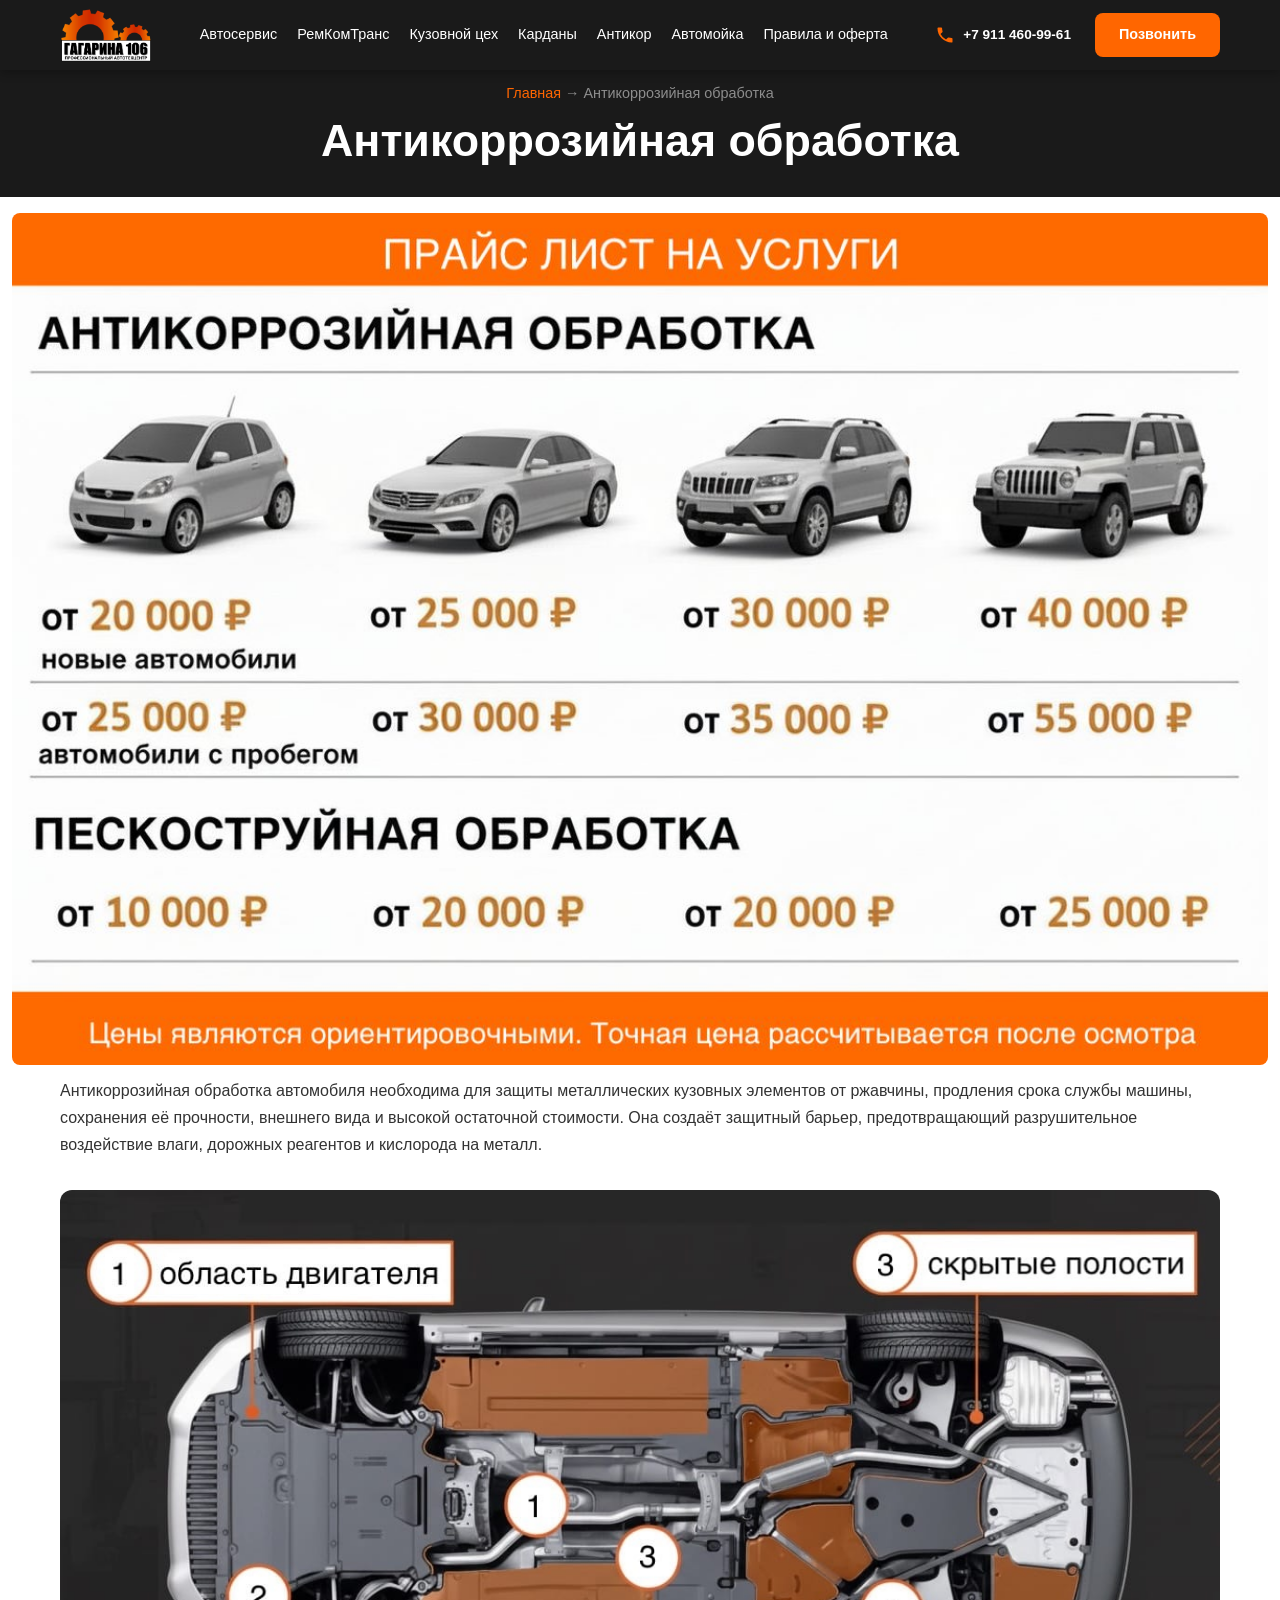
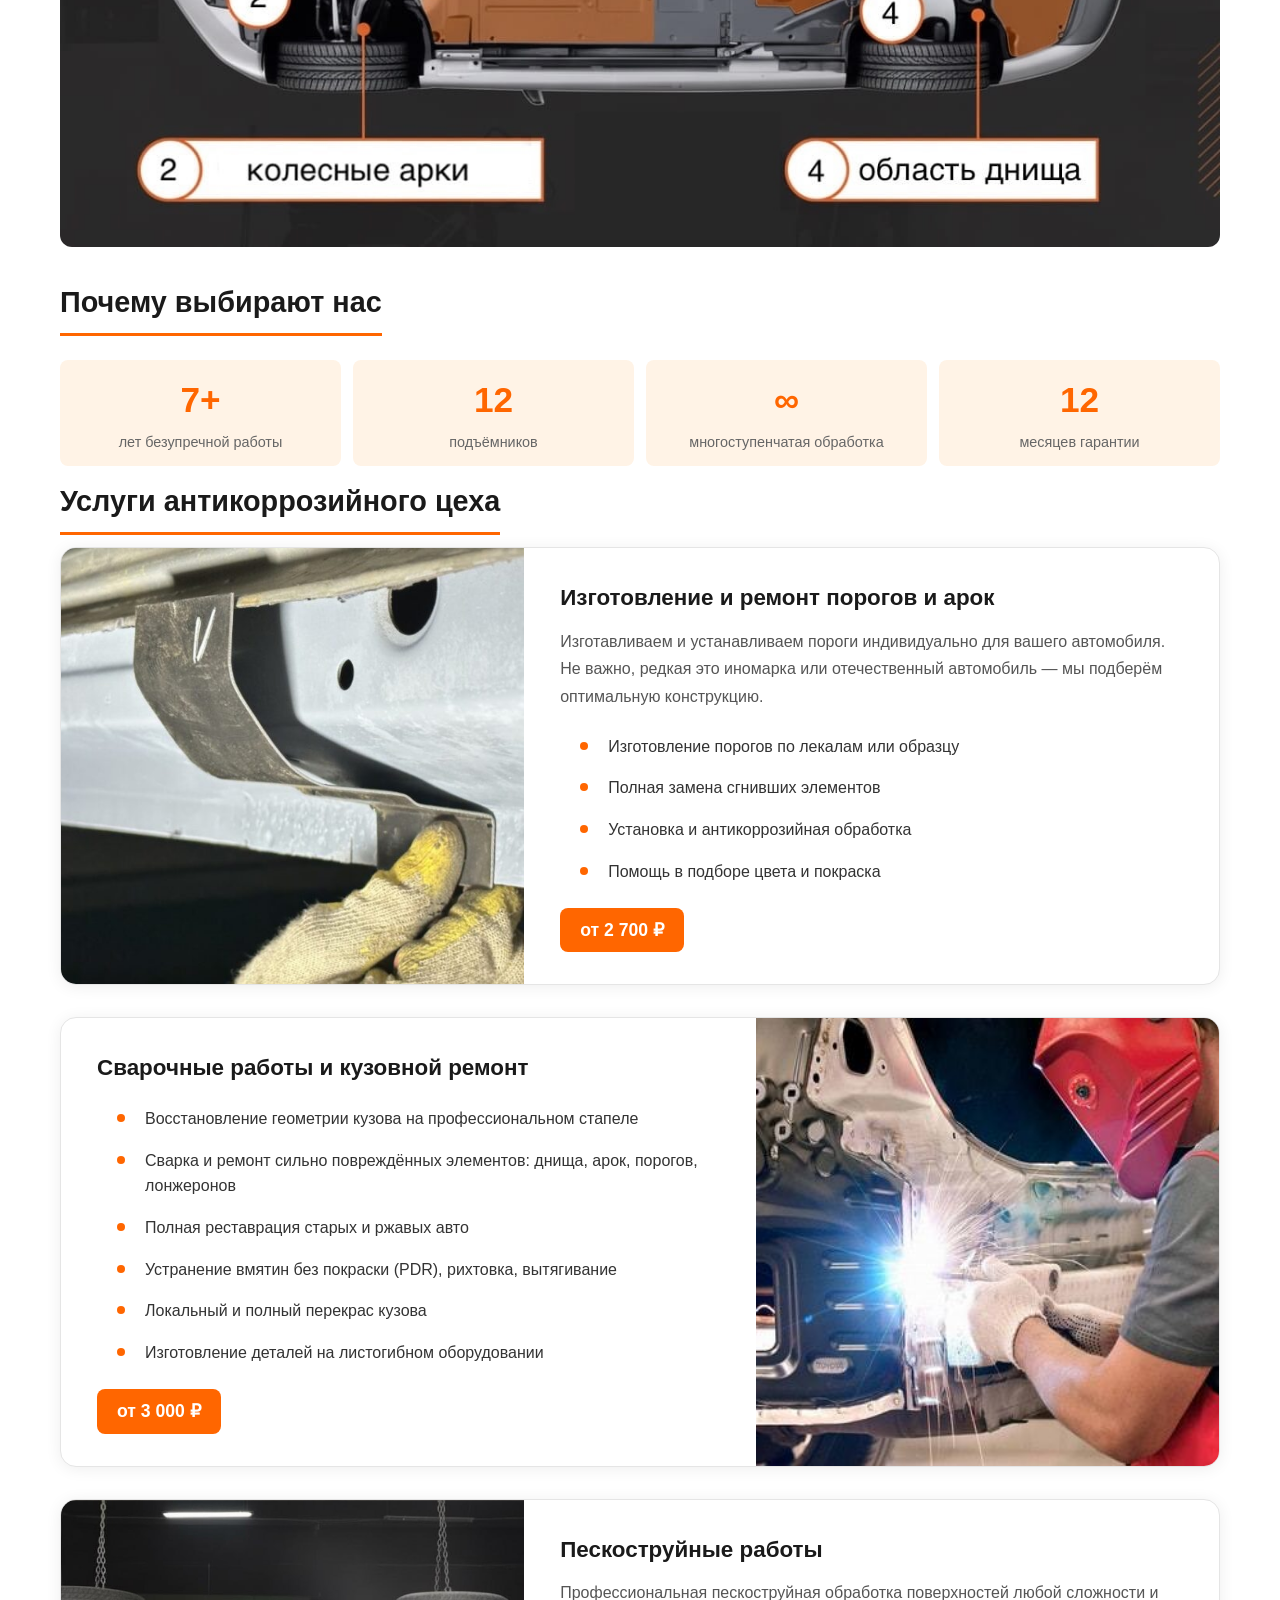
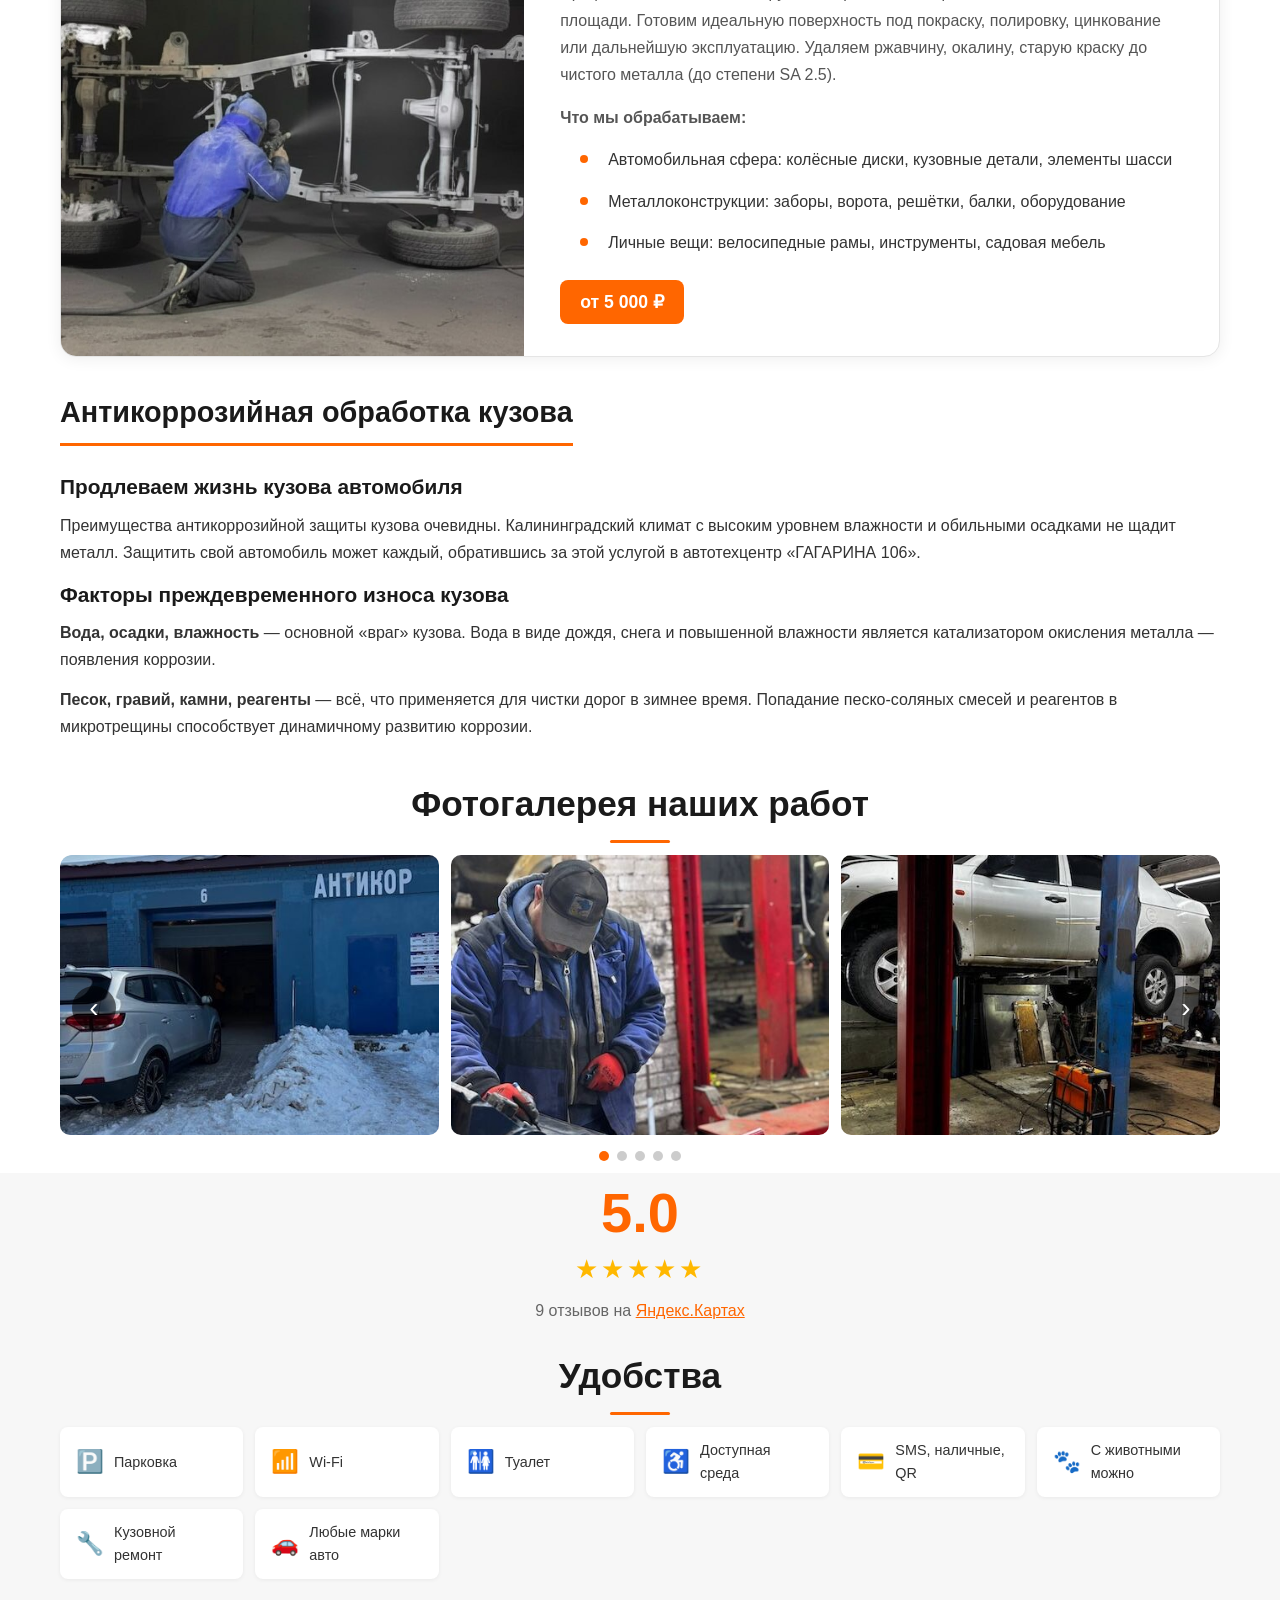
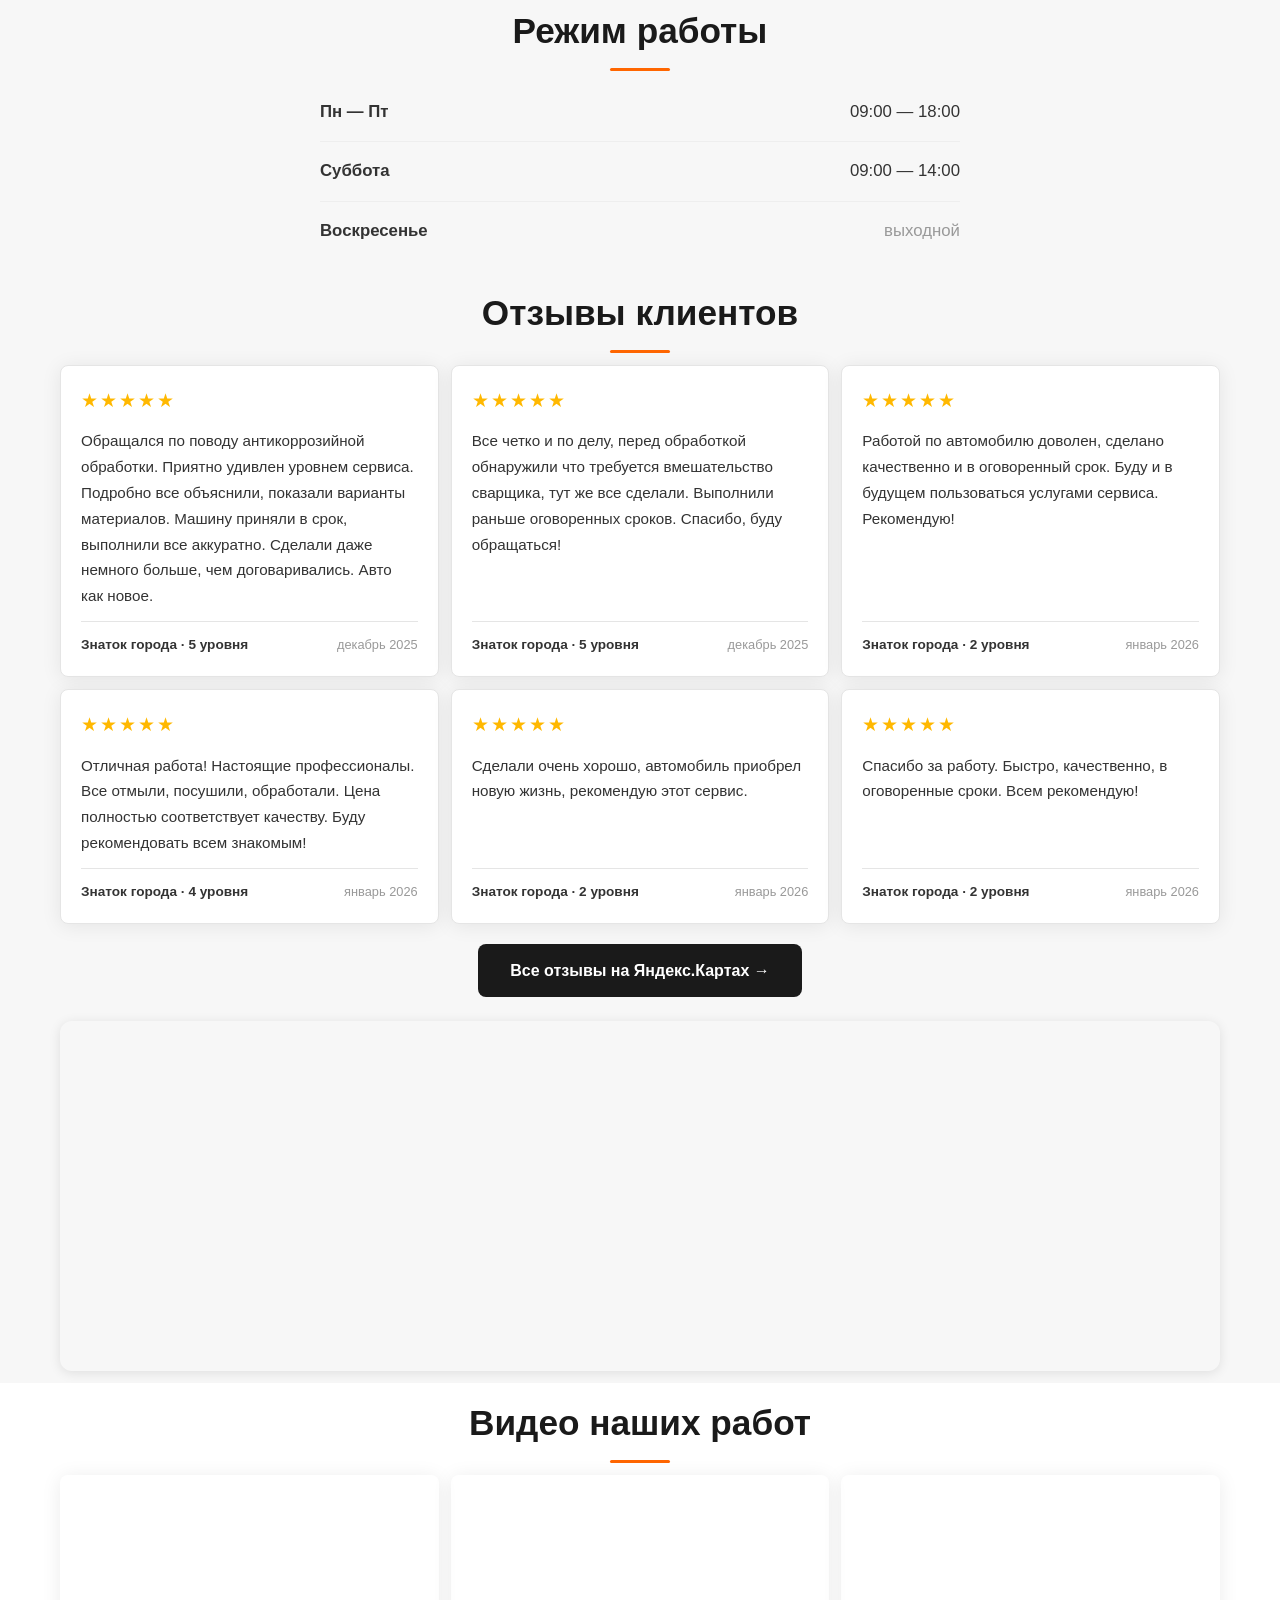
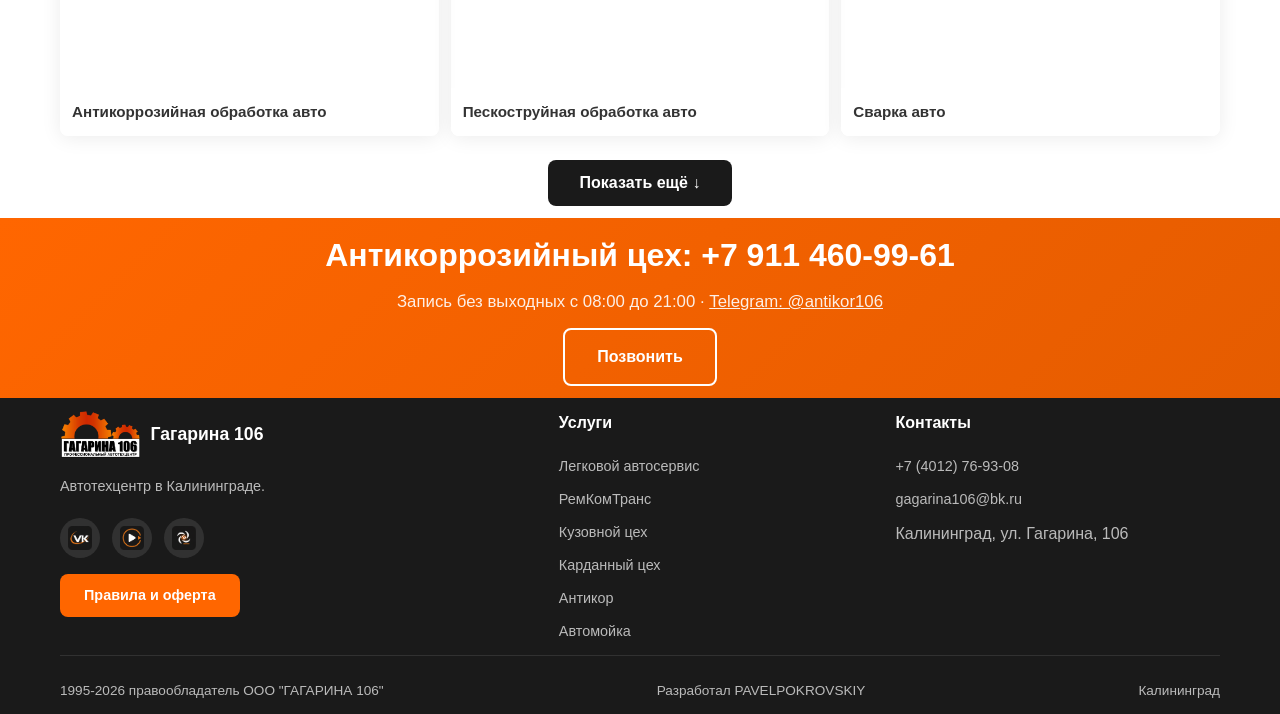
==== antikor/index.html @ fd419308 "Update antikor phone number" ====
<!DOCTYPE html>
<html lang="ru">
<head>
  <meta charset="UTF-8">
  <meta name="viewport" content="width=device-width, initial-scale=1.0">
  <title>Антикоррозийная обработка | ГАГАРИНА 106 | Калининград</title>
  <meta name="description" content="Антикоррозийная обработка автомобиля в Калининграде — пескоструйные работы, изготовление порогов, сварка, кузовной ремонт. Гарантия 12 месяцев. ГАГАРИНА 106.">
  <link rel="canonical" href="https://gagarina106.ru/antikor">
  <link rel="preconnect" href="https://fonts.googleapis.com">
  <link rel="preconnect" href="https://fonts.gstatic.com" crossorigin>
  <link href="https://fonts.googleapis.com/css2?family=Inter:wght@400;500;600;700;800&display=swap" rel="stylesheet">
  <link rel="stylesheet" href="../css/style.css">
  <style>
    @media(max-width:768px){
      .service-card{flex-direction:column!important;margin-left:0!important;margin-right:0!important}
      .service-card>div:first-child{min-height:200px!important;flex:none!important;width:100%!important}
      .service-card>div:last-child{padding:20px 16px!important}
      .gallery-grid{grid-template-columns:repeat(2,1fr)!important;gap:8px!important}
      .gallery-grid img{height:140px!important}
      .gallery-slider{margin:0!important}
      .content-section .container>*{max-width:100%!important}
      .page-hero .container{padding:0 16px}
      .stats-row{padding:0!important}
    }
  </style>
</head>
<body>

<header class="header"><div class="container"><a href="../" class="header__logo"><img src="../img/common/logo.png" alt="Логотип Гагарина 106" class="header__logo-img"></a><nav class="desktop-nav"><a href="../legkovoy">Автосервис</a><a href="../remkomtrans">РемКомТранс</a><a href="../kuzovnoy">Кузовной цех</a><a href="../kardani">Карданы</a><a href="../antikor">Антикор</a><a href="../avtomoika">Автомойка</a><a href="../pravila-i-oferta">Правила и оферта</a></nav><div class="header__right"><a href="tel:+79114609961" class="header__phone"><svg viewBox="0 0 24 24"><path d="M6.62 10.79a15.05 15.05 0 006.59 6.59l2.2-2.2a1 1 0 011.01-.24 11.36 11.36 0 003.58.57 1 1 0 011 1V20a1 1 0 01-1 1A17 17 0 013 4a1 1 0 011-1h3.5a1 1 0 011 1c0 1.25.2 2.45.57 3.57a1 1 0 01-.25 1.02l-2.2 2.2z"/></svg>+7 911 460-99-61</a><a href="tel:+79114609961" class="header__cta">Позвонить</a><button class="burger" aria-label="Открыть меню"><span></span><span></span><span></span></button></div></div></header>
<nav class="mobile-nav"><a href="../">Главная</a><a href="../legkovoy">Автосервис</a><a href="../remkomtrans">РемКомТранс</a><a href="../kuzovnoy">Кузовной цех</a><a href="../kardani">Карданы</a><a href="../antikor">Антикор</a><a href="../avtomoika">Автомойка</a><a href="../pravila-i-oferta">Правила и оферта</a></nav>

<section class="page-hero">
  <div class="container">
    <p class="page-hero__breadcrumb"><a href="../">Главная</a> → Антикоррозийная обработка</p>
    <h1 class="page-hero__title">Антикоррозийная обработка</h1>
  </div>
</section>



<!-- Price banner -->
<section style="padding:16px 12px 0;text-align:center">
  <img src="../img/antikor/price-banner.jpg" alt="Прайс-лист на услуги антикоррозийного цеха" style="width:100%;height:auto;border-radius:8px;display:block;margin:0 auto">
</section>

<section class="content-section">
  <div class="container">
    <p>Антикоррозийная обработка автомобиля необходима для защиты металлических кузовных элементов от ржавчины, продления срока службы машины, сохранения её прочности, внешнего вида и высокой остаточной стоимости. Она создаёт защитный барьер, предотвращающий разрушительное воздействие влаги, дорожных реагентов и кислорода на металл.</p>
    <div style="text-align:center;margin:32px 0">
      <img src="../img/antikor/areas-diagram.jpg" alt="Области антикоррозийной обработки автомобиля" style="max-width:100%;height:auto;border-radius:12px">
    </div>

    <h2>Почему выбирают нас</h2>
    <div class="stats-row">
      <div class="stat"><span class="stat__number">7+</span><span class="stat__label">лет безупречной работы</span></div>
      <div class="stat"><span class="stat__number">12</span><span class="stat__label">подъёмников</span></div>
      <div class="stat"><span class="stat__number">∞</span><span class="stat__label">многоступенчатая обработка</span></div>
      <div class="stat"><span class="stat__number">12</span><span class="stat__label">месяцев гарантии</span></div>
    </div>

    <h2>Услуги антикоррозийного цеха</h2>

    <div class="service-card" style="display:flex;gap:0;background:#fff;border-radius:16px;overflow:hidden;box-shadow:0 2px 16px rgba(0,0,0,.07);margin-bottom:32px">
      <div style="flex:0 0 40%;min-height:300px;background:url('../img/antikor/sills.jpg') center/cover"></div>
      <div style="flex:1;padding:32px 36px;display:flex;flex-direction:column;justify-content:center">
        <h3 style="margin:0 0 12px;font-size:1.4rem">Изготовление и ремонт порогов и арок</h3>
        <p style="margin:0 0 16px;color:#555">Изготавливаем и устанавливаем пороги индивидуально для вашего автомобиля. Не важно, редкая это иномарка или отечественный автомобиль — мы подберём оптимальную конструкцию.</p>
        <ul style="margin:0 0 16px;color:#555;padding-left:20px">
          <li>Изготовление порогов по лекалам или образцу</li>
          <li>Полная замена сгнивших элементов</li>
          <li>Установка и антикоррозийная обработка</li>
          <li>Помощь в подборе цвета и покраска</li>
        </ul>
        <div><span style="display:inline-block;background:#FF6600;color:#fff;padding:8px 20px;border-radius:8px;font-weight:700;font-size:1.1rem">от 2 700 ₽</span></div>
      </div>
    </div>

    <div class="service-card" style="display:flex;flex-direction:row-reverse;gap:0;background:#fff;border-radius:16px;overflow:hidden;box-shadow:0 2px 16px rgba(0,0,0,.07);margin-bottom:32px">
      <div style="flex:0 0 40%;min-height:300px;background:url('../img/antikor/welding.jpg') center/cover"></div>
      <div style="flex:1;padding:32px 36px;display:flex;flex-direction:column;justify-content:center">
        <h3 style="margin:0 0 12px;font-size:1.4rem">Сварочные работы и кузовной ремонт</h3>
        <ul style="margin:0 0 16px;color:#555;padding-left:20px">
          <li>Восстановление геометрии кузова на профессиональном стапеле</li>
          <li>Сварка и ремонт сильно повреждённых элементов: днища, арок, порогов, лонжеронов</li>
          <li>Полная реставрация старых и ржавых авто</li>
          <li>Устранение вмятин без покраски (PDR), рихтовка, вытягивание</li>
          <li>Локальный и полный перекрас кузова</li>
          <li>Изготовление деталей на листогибном оборудовании</li>
        </ul>
        <div><span style="display:inline-block;background:#FF6600;color:#fff;padding:8px 20px;border-radius:8px;font-weight:700;font-size:1.1rem">от 3 000 ₽</span></div>
      </div>
    </div>

    <div class="service-card" style="display:flex;gap:0;background:#fff;border-radius:16px;overflow:hidden;box-shadow:0 2px 16px rgba(0,0,0,.07);margin-bottom:32px">
      <div style="flex:0 0 40%;min-height:300px;background:url('../img/antikor/sandblasting.jpg') center/cover"></div>
      <div style="flex:1;padding:32px 36px;display:flex;flex-direction:column;justify-content:center">
        <h3 style="margin:0 0 12px;font-size:1.4rem">Пескоструйные работы</h3>
        <p style="margin:0 0 16px;color:#555">Профессиональная пескоструйная обработка поверхностей любой сложности и площади. Готовим идеальную поверхность под покраску, полировку, цинкование или дальнейшую эксплуатацию. Удаляем ржавчину, окалину, старую краску до чистого металла (до степени SA 2.5).</p>
        <p style="margin:0 0 8px;color:#555"><strong>Что мы обрабатываем:</strong></p>
        <ul style="margin:0 0 16px;color:#555;padding-left:20px">
          <li>Автомобильная сфера: колёсные диски, кузовные детали, элементы шасси</li>
          <li>Металлоконструкции: заборы, ворота, решётки, балки, оборудование</li>
          <li>Личные вещи: велосипедные рамы, инструменты, садовая мебель</li>
        </ul>
        <div><span style="display:inline-block;background:#FF6600;color:#fff;padding:8px 20px;border-radius:8px;font-weight:700;font-size:1.1rem">от 5 000 ₽</span></div>
      </div>
    </div>

    <h2>Антикоррозийная обработка кузова</h2>
    <h3>Продлеваем жизнь кузова автомобиля</h3>
    <p>Преимущества антикоррозийной защиты кузова очевидны. Калининградский климат с высоким уровнем влажности и обильными осадками не щадит металл. Защитить свой автомобиль может каждый, обратившись за этой услугой в автотехцентр «ГАГАРИНА 106».</p>
    <h3>Факторы преждевременного износа кузова</h3>
    <p><strong>Вода, осадки, влажность</strong> — основной «враг» кузова. Вода в виде дождя, снега и повышенной влажности является катализатором окисления металла — появления коррозии.</p>
    <p><strong>Песок, гравий, камни, реагенты</strong> — всё, что применяется для чистки дорог в зимнее время. Попадание песко-соляных смесей и реагентов в микротрещины способствует динамичному развитию коррозии.</p>
  </div>
</section>

<!-- PHOTO GALLERY SLIDER -->
<section class="section">
  <div class="container">
    <div class="section__header">
      <h2 class="section__title">Фотогалерея наших работ</h2>
      <div class="section__divider"></div>
    </div>
    <div class="gallery-slider" style="position:relative;overflow:hidden;border-radius:12px">
      <div class="gallery-slider__track" style="display:flex;transition:transform .4s ease;gap:12px">
        <img src="../img/antikor/gallery/1.jpg" alt="Антикоррозийная обработка автомобиля в ГАГАРИНА 106" class="gallery-slide">
        <img src="../img/antikor/gallery/2.jpg" alt="Антикор автомобиля в Калининграде" class="gallery-slide">
        <img src="../img/antikor/gallery/3.jpg" alt="Защита кузова от коррозии в автотехцентре ГАГАРИНА 106" class="gallery-slide">
        <img src="../img/antikor/gallery/4.jpg" alt="Обработка днища и кузова от коррозии" class="gallery-slide">
        <img src="../img/antikor/gallery/5.jpg" alt="Услуги антикоррозийной обработки автомобиля" class="gallery-slide">
        <img src="../img/antikor/gallery/6.jpg" alt="Антикоррозийная защита кузова в Калининграде" class="gallery-slide">
        <img src="../img/antikor/gallery/7.jpg" alt="Работы по антикоррозийной обработке автомобиля" class="gallery-slide">
        <img src="../img/antikor/gallery/8.jpg" alt="Подготовка кузова к антикоррозийной обработке" class="gallery-slide">
        <img src="../img/antikor/gallery/9.jpg" alt="Антикор и защита металла автомобиля" class="gallery-slide">
        <img src="../img/antikor/gallery/10.jpg" alt="Профессиональная антикоррозийная обработка" class="gallery-slide">
        <img src="../img/antikor/gallery/11.jpg" alt="Антикоррозийный цех ГАГАРИНА 106" class="gallery-slide">
        <img src="../img/antikor/gallery/12.jpg" alt="Защита автомобиля от ржавчины и влаги" class="gallery-slide">
        <img src="../img/antikor/gallery/13.jpg" alt="Антикоррозийная обработка кузова и днища" class="gallery-slide">
      </div>
      <button class="gallery-btn gallery-btn--prev" aria-label="Назад">‹</button>
      <button class="gallery-btn gallery-btn--next" aria-label="Вперёд">›</button>
      <div class="gallery-dots"></div>
    </div>
  </div>
</section>
<style>
  .gallery-slide{flex:0 0 calc(33.333% - 8px);height:280px;object-fit:cover;border-radius:10px;cursor:pointer}
  .gallery-btn{position:absolute;top:50%;transform:translateY(-50%);width:44px;height:44px;border:none;background:rgba(0,0,0,.55);color:#fff;font-size:28px;border-radius:50%;cursor:pointer;z-index:2;display:flex;align-items:center;justify-content:center;transition:background .2s}
  .gallery-btn:hover{background:rgba(0,0,0,.8)}
  .gallery-btn--prev{left:12px}
  .gallery-btn--next{right:12px}
  .gallery-dots{display:flex;justify-content:center;gap:8px;margin-top:16px}
  .gallery-dots span{width:10px;height:10px;border-radius:50%;background:rgba(0,0,0,.2);cursor:pointer;transition:background .2s}
  .gallery-dots span.active{background:#FF6600}
  @media(max-width:768px){
    .gallery-slide{flex:0 0 100%!important;height:250px!important;border-radius:8px!important}
  }
</style>
<script>
(function(){
  var track=document.querySelector('.gallery-slider__track');
  var slides=document.querySelectorAll('.gallery-slide');
  var dotsWrap=document.querySelector('.gallery-dots');
  var prevBtn=document.querySelector('.gallery-btn--prev');
  var nextBtn=document.querySelector('.gallery-btn--next');
  var idx=0;
  function perView(){return window.innerWidth<=768?1:3}
  function maxIdx(){return Math.max(0,slides.length-perView())}
  function buildDots(){
    dotsWrap.innerHTML='';
    var pages=Math.ceil(slides.length/perView());
    for(var i=0;i<pages;i++){var d=document.createElement('span');d.dataset.i=i;dotsWrap.appendChild(d)}
    updateDots()
  }
  function updateDots(){
    var page=Math.floor(idx/perView());
    dotsWrap.querySelectorAll('span').forEach(function(d,i){d.classList.toggle('active',i===page)})
  }
  function go(i){
    var max=maxIdx();
    if(i>max){idx=0}
    else if(i<0){idx=max}
    else{idx=i}
    var gap=12;
    var slideW=(track.parentElement.offsetWidth-(perView()-1)*gap)/perView();
    track.style.transform='translateX(-'+(idx*(slideW+gap))+'px)';
    updateDots()
  }
  prevBtn.onclick=function(){go(idx-perView())};
  nextBtn.onclick=function(){go(idx+perView())};
  dotsWrap.onclick=function(e){if(e.target.dataset.i!==undefined)go(parseInt(e.target.dataset.i)*perView())};
  // Touch swipe
  var sx,dx;
  track.addEventListener('touchstart',function(e){sx=e.touches[0].clientX;dx=0},{passive:true});
  track.addEventListener('touchmove',function(e){dx=e.touches[0].clientX-sx},{passive:true});
  track.addEventListener('touchend',function(){if(Math.abs(dx)>40){dx<0?go(idx+1):go(idx-1)}});
  buildDots();
  window.addEventListener('resize',function(){buildDots();go(idx)});
})();
</script>

<!-- Рейтинг + Удобства + Отзывы + Карта -->
<section class="section section--alt" id="reviews">
  <div class="container">

    <!-- Рейтинг -->
    <div style="text-align:center;margin-bottom:24px">
      <div style="font-size:3.5rem;font-weight:800;color:#FF6600;line-height:1">5.0</div>
      <div style="color:#FFB800;font-size:1.6rem;letter-spacing:3px;margin:8px 0">★★★★★</div>
      <div style="color:#666;font-size:1rem">9 отзывов на <a href="https://yandex.ru/maps/org/antikor/107803767453/reviews/" target="_blank" rel="noopener" style="color:#FF6600;text-decoration:underline">Яндекс.Картах</a></div>
    </div>

    <!-- Удобства -->
    <div class="section__header" style="margin-top:24px">
      <h2 class="section__title">Удобства</h2>
      <div class="section__divider"></div>
    </div>
    <div style="display:grid;grid-template-columns:repeat(auto-fill,minmax(180px,1fr));gap:12px;margin-bottom:24px">
      <div style="display:flex;align-items:center;gap:10px;padding:12px 16px;background:#fff;border-radius:8px;box-shadow:0 1px 4px rgba(0,0,0,.06)">
        <span style="font-size:1.4rem">🅿️</span><span style="font-size:.9rem;font-weight:500">Парковка</span>
      </div>
      <div style="display:flex;align-items:center;gap:10px;padding:12px 16px;background:#fff;border-radius:8px;box-shadow:0 1px 4px rgba(0,0,0,.06)">
        <span style="font-size:1.4rem">📶</span><span style="font-size:.9rem;font-weight:500">Wi-Fi</span>
      </div>
      <div style="display:flex;align-items:center;gap:10px;padding:12px 16px;background:#fff;border-radius:8px;box-shadow:0 1px 4px rgba(0,0,0,.06)">
        <span style="font-size:1.4rem">🚻</span><span style="font-size:.9rem;font-weight:500">Туалет</span>
      </div>
      <div style="display:flex;align-items:center;gap:10px;padding:12px 16px;background:#fff;border-radius:8px;box-shadow:0 1px 4px rgba(0,0,0,.06)">
        <span style="font-size:1.4rem">♿</span><span style="font-size:.9rem;font-weight:500">Доступная среда</span>
      </div>
      <div style="display:flex;align-items:center;gap:10px;padding:12px 16px;background:#fff;border-radius:8px;box-shadow:0 1px 4px rgba(0,0,0,.06)">
        <span style="font-size:1.4rem">💳</span><span style="font-size:.9rem;font-weight:500">SMS, наличные, QR</span>
      </div>
      <div style="display:flex;align-items:center;gap:10px;padding:12px 16px;background:#fff;border-radius:8px;box-shadow:0 1px 4px rgba(0,0,0,.06)">
        <span style="font-size:1.4rem">🐾</span><span style="font-size:.9rem;font-weight:500">С животными можно</span>
      </div>
      <div style="display:flex;align-items:center;gap:10px;padding:12px 16px;background:#fff;border-radius:8px;box-shadow:0 1px 4px rgba(0,0,0,.06)">
        <span style="font-size:1.4rem">🔧</span><span style="font-size:.9rem;font-weight:500">Кузовной ремонт</span>
      </div>
      <div style="display:flex;align-items:center;gap:10px;padding:12px 16px;background:#fff;border-radius:8px;box-shadow:0 1px 4px rgba(0,0,0,.06)">
        <span style="font-size:1.4rem">🚗</span><span style="font-size:.9rem;font-weight:500">Любые марки авто</span>
      </div>
    </div>

    <!-- Режим работы -->
    <div class="section__header">
      <h2 class="section__title">Режим работы</h2>
      <div class="section__divider"></div>
    </div>
    <div style="max-width:640px;margin:0 auto 24px">
      <table style="width:100%;border-collapse:collapse;font-size:1rem">
        <tr style="border-bottom:1px solid #eee"><td style="padding:16px 0;font-weight:700;font-size:1.05rem">Пн — Пт</td><td style="padding:16px 0;text-align:right;color:#333;font-size:1.05rem">09:00 — 18:00</td></tr>
        <tr style="border-bottom:1px solid #eee"><td style="padding:16px 0;font-weight:700;font-size:1.05rem">Суббота</td><td style="padding:16px 0;text-align:right;color:#333;font-size:1.05rem">09:00 — 14:00</td></tr>
        <tr><td style="padding:16px 0;font-weight:700;font-size:1.05rem">Воскресенье</td><td style="padding:16px 0;text-align:right;color:#999;font-size:1.05rem">выходной</td></tr>
      </table>
    </div>

    <!-- Отзывы -->
    <div class="section__header">
      <h2 class="section__title">Отзывы клиентов</h2>
      <div class="section__divider"></div>
    </div>
    <div class="reviews-grid">

      <div class="review-card">
        <div class="review-card__stars">★★★★★</div>
        <p class="review-card__text">Обращался по поводу антикоррозийной обработки. Приятно удивлен уровнем сервиса. Подробно все объяснили, показали варианты материалов. Машину приняли в срок, выполнили все аккуратно. Сделали даже немного больше, чем договаривались. Авто как новое.</p>
        <div class="review-card__author">
          <span class="review-card__name">Знаток города · 5 уровня</span>
          <span class="review-card__date">декабрь 2025</span>
        </div>
      </div>

      <div class="review-card">
        <div class="review-card__stars">★★★★★</div>
        <p class="review-card__text">Все четко и по делу, перед обработкой обнаружили что требуется вмешательство сварщика, тут же все сделали. Выполнили раньше оговоренных сроков. Спасибо, буду обращаться!</p>
        <div class="review-card__author">
          <span class="review-card__name">Знаток города · 5 уровня</span>
          <span class="review-card__date">декабрь 2025</span>
        </div>
      </div>

      <div class="review-card">
        <div class="review-card__stars">★★★★★</div>
        <p class="review-card__text">Работой по автомобилю доволен, сделано качественно и в оговоренный срок. Буду и в будущем пользоваться услугами сервиса. Рекомендую!</p>
        <div class="review-card__author">
          <span class="review-card__name">Знаток города · 2 уровня</span>
          <span class="review-card__date">январь 2026</span>
        </div>
      </div>

      <div class="review-card">
        <div class="review-card__stars">★★★★★</div>
        <p class="review-card__text">Отличная работа! Настоящие профессионалы. Все отмыли, посушили, обработали. Цена полностью соответствует качеству. Буду рекомендовать всем знакомым!</p>
        <div class="review-card__author">
          <span class="review-card__name">Знаток города · 4 уровня</span>
          <span class="review-card__date">январь 2026</span>
        </div>
      </div>

      <div class="review-card">
        <div class="review-card__stars">★★★★★</div>
        <p class="review-card__text">Сделали очень хорошо, автомобиль приобрел новую жизнь, рекомендую этот сервис.</p>
        <div class="review-card__author">
          <span class="review-card__name">Знаток города · 2 уровня</span>
          <span class="review-card__date">январь 2026</span>
        </div>
      </div>

      <div class="review-card">
        <div class="review-card__stars">★★★★★</div>
        <p class="review-card__text">Спасибо за работу. Быстро, качественно, в оговоренные сроки. Всем рекомендую!</p>
        <div class="review-card__author">
          <span class="review-card__name">Знаток города · 2 уровня</span>
          <span class="review-card__date">январь 2026</span>
        </div>
      </div>

    </div>
    <div style="text-align:center; margin-top: 20px;">
      <a href="https://yandex.ru/maps/org/antikor/107803767453/reviews/" target="_blank" rel="noopener" class="btn btn--dark">Все отзывы на Яндекс.Картах →</a>
    </div>

    <!-- Карта -->
    <div style="margin-top:24px;border-radius:12px;overflow:hidden;box-shadow:0 2px 12px rgba(0,0,0,.1)">
      <iframe src="https://yandex.ru/map-widget/v1/?ll=20.463900%2C54.693300&z=17&l=map&mode=search&oid=107803767453" loading="lazy" style="width:100%;height:350px;border:none;display:block" title="Антикор Гагарина 106 на карте"></iframe>
    </div>

  </div>
</section>

<section class="section">
  <div class="container">
    <div class="section__header">
      <h2 class="section__title">Видео наших работ</h2>
      <div class="section__divider"></div>
    </div>
    <div class="videos-grid">
      <div class="video-card">
        <iframe src="https://rutube.ru/play/embed/7291649aeb53f6e56dacba0fcee01b8c/" loading="lazy" allowfullscreen title="Антикоррозийная обработка"></iframe>
        <div class="video-card__title">Антикоррозийная обработка авто</div>
      </div>
      <div class="video-card">
        <iframe src="https://rutube.ru/play/embed/9f5570219e19e40a60322ddcab5ddc0e/" loading="lazy" allowfullscreen title="Пескоструйная обработка"></iframe>
        <div class="video-card__title">Пескоструйная обработка авто</div>
      </div>
      <div class="video-card">
        <iframe src="https://rutube.ru/play/embed/7719c757ada2c3d8616b2aa41b5c7eed/" loading="lazy" allowfullscreen title="Сварка авто"></iframe>
        <div class="video-card__title">Сварка авто</div>
      </div>
      <div class="video-card">
        <iframe src="https://rutube.ru/play/embed/e678907c2117c5dd86c599319e060801/" loading="lazy" allowfullscreen title="Полировка авто"></iframe>
        <div class="video-card__title">Полировка авто</div>
      </div>
      <div class="video-card">
        <iframe src="https://rutube.ru/play/embed/4064d432d03fb6428d0078ce2e4cf3bc/" loading="lazy" allowfullscreen title="Развал-схождение"></iframe>
        <div class="video-card__title">Развал-схождение</div>
      </div>
      <div class="video-card">
        <iframe src="https://rutube.ru/play/embed/95618e308a4ca0d7061ea23f9e08d39b/" loading="lazy" allowfullscreen title="Мойка днища авто"></iframe>
        <div class="video-card__title">Мойка днища авто</div>
      </div>
      <div class="video-card">
        <iframe src="https://rutube.ru/play/embed/9186a386e2314e10952b247e5285932c/" loading="lazy" allowfullscreen title="Мойка самообслуживания в тёплом боксе"></iframe>
        <div class="video-card__title">Мойка самообслуживания в тёплом боксе</div>
      </div>
      <div class="video-card">
        <iframe src="https://rutube.ru/play/embed/643ec40f27a7d80ba4e67e22d9a1af72/" loading="lazy" allowfullscreen title="Ремонт коммерческого транспорта"></iframe>
        <div class="video-card__title">Ремонт коммерческого транспорта</div>
      </div>
    </div>
  </div>
</section>

<section class="promo-banner">
  <div class="container">
    <h3 class="promo-banner__title">Антикоррозийный цех: +7 911 460-99-61</h3>
    <p class="promo-banner__desc">Запись без выходных с 08:00 до 21:00 · <a href="https://t.me/antikor106" style="color:#fff;text-decoration:underline">Telegram: @antikor106</a></p>
    <a href="tel:+79114609961" class="btn btn--outline">Позвонить</a>
  </div>
</section>

<footer class="footer"><div class="container"><div class="footer-grid"><div class="footer__brand"><div class="footer__logo"><img src="../img/common/logo.png" alt="Гагарина 106" class="footer__logo-img"><span>Гагарина 106</span></div><p class="footer__desc">Автотехцентр в Калининграде.</p><div class="footer__social"><a href="https://vk.com/gagarina_106" target="_blank" rel="noopener" aria-label="ВКонтакте"><img src="../img/social/vk.png" alt="ВКонтакте" class="footer__social-icon"></a><a href="https://rutube.ru/channel/70800758/" target="_blank" rel="noopener" aria-label="Rutube"><img src="../img/social/rutube.png" alt="Rutube" class="footer__social-icon"></a><a href="https://dzen.ru/gagarina106_kld" target="_blank" rel="noopener" aria-label="Дзен"><img src="../img/social/dzen.png" alt="Дзен" class="footer__social-icon"></a></div><a href="../pravila-i-oferta/" class="footer__legal-btn">Правила и оферта</a></div><div><h4 class="footer__heading">Услуги</h4><div class="footer__links"><a href="../legkovoy">Легковой автосервис</a><a href="../remkomtrans">РемКомТранс</a><a href="../kuzovnoy">Кузовной цех</a><a href="../kardani">Карданный цех</a><a href="../antikor">Антикор</a><a href="../avtomoika">Автомойка</a></div></div><div><h4 class="footer__heading">Контакты</h4><div class="footer__links"><a href="tel:+74012769308">+7 (4012) 76-93-08</a><a href="mailto:gagarina106@bk.ru">gagarina106@bk.ru</a><span>Калининград, ул. Гагарина, 106</span></div></div></div><div class="footer__bottom"><span>1995-2026 правообладатель ООО "ГАГАРИНА 106"</span><span><a href="https://instagram.com/pavel.pokrovskiy" target="_blank" rel="noopener" style="color:inherit;text-decoration:none;">Разработал PAVELPOKROVSKIY</a></span><span>Калининград</span></div></div></footer>
<script src="../js/main.js" defer></script>
<script type="text/javascript">(function(m,e,t,r,i,k,a){m[i]=m[i]||function(){(m[i].a=m[i].a||[]).push(arguments)};m[i].l=1*new Date();for(var j=0;j<document.scripts.length;j++){if(document.scripts[j].src===r){return}}k=e.createElement(t);a=e.getElementsByTagName(t)[0];k.async=1;k.src=r;a.parentNode.insertBefore(k,a)})(window,document,"script","https://mc.yandex.ru/metrika/tag.js","ym");ym(46619493,"init",{clickmap:true,trackLinks:true,accurateTrackBounce:true,webvisor:true});</script>
</body>
</html>
---- css/style.css ----
/* ========================================
   GAGARINA 106 — Main Stylesheet
   Colors: Orange #FF6600, Black #1A1A1A
   Based on ankar-group.ru structure
   ======================================== */

:root {
  --primary: #FF6600;
  --primary-dark: #E55C00;
  --primary-light: #FFF3E6;
  --black: #1A1A1A;
  --dark: #222222;
  --text: #333333;
  --text-light: #666666;
  --gray: #999999;
  --border: #E5E5E5;
  --bg: #FFFFFF;
  --bg-alt: #F7F7F7;
  --font: 'Helvetica Neue', Helvetica, Arial, sans-serif;
  --gap: 12px;
  --max-w: 1200px;
  --header-h: 70px;
  --radius: 8px;
  --shadow: 0 2px 20px rgba(0,0,0,0.08);
  --shadow-hover: 0 8px 30px rgba(0,0,0,0.12);
  --transition: 0.3s ease;
}

/* Reset */
*, *::before, *::after { box-sizing: border-box; margin: 0; padding: 0; }
html { scroll-behavior: smooth; font-size: 16px; }
body { font-family: var(--font); color: var(--text); background: var(--bg); line-height: 1.6; -webkit-font-smoothing: antialiased; }
a { color: inherit; text-decoration: none; }
img { max-width: 100%; height: auto; display: block; }
ul, ol { list-style: none; }
button { cursor: pointer; border: none; background: none; font-family: inherit; }

/* Container */
.container { max-width: var(--max-w); margin: 0 auto; padding: 0 20px; }

/* ====== HEADER ====== */
.header {
  position: fixed; top: 0; left: 0; right: 0; z-index: 1000;
  background: var(--black); height: var(--header-h);
  box-shadow: 0 2px 10px rgba(0,0,0,0.3);
}
.header .container {
  display: flex; align-items: center; justify-content: space-between; height: 100%;
}
.header__logo {
  display: flex; align-items: center; gap: 12px;
  font-size: 1.25rem; font-weight: 800; color: #fff; text-transform: uppercase; letter-spacing: 1px;
}
.header__logo-img {
  height: 55px; width: auto; object-fit: contain;
}
.header__logo svg { width: 40px; height: 40px; }
.header__logo-accent { color: var(--primary); }
.header__right { display: flex; align-items: center; gap: 24px; }
.header__phone {
  display: flex; align-items: center; gap: 8px;
  color: #fff; font-weight: 600; font-size: 0.85rem;
  transition: color var(--transition); white-space: nowrap;
}
.header__phone:hover { color: var(--primary); }
.header__phone svg { width: 20px; height: 20px; fill: var(--primary); }
.header__cta {
  background: var(--primary); color: #fff;
  padding: 10px 24px; border-radius: var(--radius);
  font-weight: 600; font-size: 0.9rem;
  transition: background var(--transition);
}
.header__cta:hover { background: var(--primary-dark); }

/* Phone dropdown */
.phone-dropdown {
  position: relative;
}
.phone-dropdown__btn {
  background: var(--primary); color: #fff;
  padding: 10px 24px; border-radius: var(--radius);
  font-weight: 600; font-size: 0.9rem;
  cursor: pointer; border: none; font-family: inherit;
  transition: background var(--transition);
}
.phone-dropdown__btn:hover { background: var(--primary-dark); }
.phone-dropdown__menu {
  display: none; position: absolute; top: 100%; right: 0;
  margin-top: 8px; background: #fff; border-radius: var(--radius);
  box-shadow: 0 8px 32px rgba(0,0,0,0.18); min-width: 280px;
  z-index: 1001; overflow: hidden;
}
.phone-dropdown.open .phone-dropdown__menu { display: block; }
.phone-dropdown__item {
  display: flex; flex-direction: column; gap: 2px;
  padding: 12px 20px; transition: background 0.15s;
  border-bottom: 1px solid #f0f0f0;
}
.phone-dropdown__item:last-child { border-bottom: none; }
.phone-dropdown__item:hover { background: var(--primary-light); }
.phone-dropdown__label {
  font-size: 0.8rem; font-weight: 600; color: #999;
  text-transform: uppercase; letter-spacing: 0.5px;
}
.phone-dropdown__number {
  font-size: 1rem; font-weight: 700; color: var(--black);
}
.phone-dropdown__item:hover .phone-dropdown__number { color: var(--primary); }

/* Burger */
.burger { display: none; flex-direction: column; gap: 5px; padding: 8px; }
.burger span { display: block; width: 24px; height: 2px; background: #fff; transition: var(--transition); border-radius: 2px; }
.burger.active span:nth-child(1) { transform: rotate(45deg) translate(5px, 5px); }
.burger.active span:nth-child(2) { opacity: 0; }
.burger.active span:nth-child(3) { transform: rotate(-45deg) translate(5px, -5px); }

/* Mobile Nav */
.mobile-nav {
  position: fixed; top: var(--header-h); left: 0; right: 0; bottom: 0;
  background: var(--black); z-index: 999;
  display: flex; flex-direction: column; padding: 20px;
  transform: translateX(100%); transition: transform var(--transition);
}
.mobile-nav.open { transform: translateX(0); }
.mobile-nav a {
  color: #fff; padding: 14px 0; font-size: 1.1rem;
  border-bottom: 1px solid rgba(255,255,255,0.1);
  transition: color var(--transition);
}
.mobile-nav a:hover { color: var(--primary); }

/* Desktop Nav */
.desktop-nav { display: flex; gap: 20px; }
.desktop-nav a {
  color: #fff; font-size: 0.9rem; font-weight: 500;
  transition: color var(--transition); white-space: nowrap;
}
.desktop-nav a:hover { color: var(--primary); }

/* ====== HERO SLIDER ====== */
.slider {
  margin-top: var(--header-h);
  position: relative; overflow: hidden;
  background: var(--black);
}
.slider__track { position: relative; width: 100%; }
.slider__slide {
  display: none; position: relative; width: 100%;
  animation: sliderFade 0.6s ease;
}
.slider__slide.active { display: block; }
@keyframes sliderFade { from { opacity: 0; } to { opacity: 1; } }
.slider__link { display: block; width: 100%; height: 100%; }
.slider__img {
  width: 100%; height: auto; display: block;
  max-height: 600px; object-fit: cover; object-position: center;
}
/* Mid-position actions (between upper and lower text on banners) */
.slider__actions--mid {
  position: absolute; left: 0; top: 62%;
  display: flex; gap: 16px; pointer-events: auto;
}
.btn--route-sm {
  padding: 12px 28px; font-size: 0.9rem;
}
.slider__overlay {
  position: absolute; top: 0; left: 0; right: 0; bottom: 0;
  pointer-events: none;
}
.slider__overlay .container { height: 100%; position: relative; }
.slider__actions {
  display: flex; gap: 16px; pointer-events: auto;
}
.btn--route {
  background: var(--primary); color: #fff;
  padding: 14px 32px; border-radius: var(--radius);
  font-weight: 700; font-size: 1rem; text-transform: uppercase;
  letter-spacing: 1px; display: inline-flex; align-items: center; gap: 10px;
  transition: all var(--transition); box-shadow: 0 4px 20px rgba(255,102,0,0.4);
}
.btn--route:hover { background: var(--primary-dark); transform: translateY(-2px); box-shadow: 0 6px 25px rgba(255,102,0,0.5); }
.btn--route svg { flex-shrink: 0; }

/* Slider arrows */
.slider__arrow {
  position: absolute; top: 50%; transform: translateY(-50%);
  background: rgba(0,0,0,0.5); color: #fff; border: none;
  width: 48px; height: 48px; border-radius: 50%;
  font-size: 1.2rem; cursor: pointer; z-index: 10;
  transition: background var(--transition);
  display: flex; align-items: center; justify-content: center;
}
.slider__arrow:hover { background: var(--primary); }
.slider__arrow--prev { left: 16px; }
.slider__arrow--next { right: 16px; }

/* Slider dots */
.slider__dots {
  position: absolute; bottom: 16px; left: 50%; transform: translateX(-50%);
  display: flex; gap: 10px; z-index: 10;
}
.slider__dot {
  width: 12px; height: 12px; border-radius: 50%;
  background: rgba(255,255,255,0.5); border: none; cursor: pointer;
  transition: all var(--transition);
}
.slider__dot.active { background: var(--primary); transform: scale(1.2); }

/* Hero intro (SEO text below slider) */
.hero-intro {
  background: var(--black); color: #fff;
  padding: var(--gap) 0; text-align: center;
}
.hero-intro__title {
  font-size: clamp(1.4rem, 3vw, 2rem); font-weight: 800;
  line-height: 1.3; margin-bottom: 16px; max-width: 800px; margin-left: auto; margin-right: auto;
}
.hero-intro__desc {
  font-size: 1.05rem; color: #fff;
  margin-bottom: 0; max-width: 760px; margin-left: auto; margin-right: auto; line-height: 1.7;
}
.hero-intro__lead {
  color: inherit;
  font-size: inherit;
  font-weight: inherit;
  line-height: inherit;
}
.hero-intro__actions { display: flex; gap: 16px; justify-content: center; flex-wrap: wrap; }

/* Buttons */
.btn {
  display: inline-flex; align-items: center; gap: 8px;
  padding: 14px 32px; border-radius: var(--radius);
  font-weight: 600; font-size: 1rem;
  transition: all var(--transition);
}
.btn--primary { background: var(--primary); color: #fff; }
.btn--primary:hover { background: var(--primary-dark); transform: translateY(-2px); box-shadow: 0 4px 15px rgba(255,102,0,0.4); }
.btn--outline { border: 2px solid #fff; color: #fff; }
.btn--outline:hover { background: #fff; color: var(--black); }
.btn--dark { background: var(--black); color: #fff; }
.btn--dark:hover { background: #333; }

/* ====== SECTIONS ====== */
.section { padding: var(--gap) 0; }
.section--alt { background: var(--bg-alt); }
.section--dark { background: var(--black); color: #fff; }
.section__header { text-align: center; margin-bottom: var(--gap); }
.section__title {
  font-size: clamp(1.5rem, 3vw, 2.2rem); font-weight: 700; color: var(--black);
  margin-bottom: 8px;
}
.section__title--uppercase { text-transform: uppercase; }
.section--dark .section__title { color: #fff; }
.section__subtitle { color: var(--text-light); font-size: 1.05rem; }
.section__divider {
  width: 60px; height: 3px; background: var(--primary);
  margin: 8px auto 0; border-radius: 2px;
}

/* ====== TENANTS GRID ====== */
.tenants-grid {
  display: grid;
  grid-template-columns: repeat(4, 1fr);
  gap: var(--gap);
  align-items: stretch;
}
.tenant-card {
  min-height: 210px;
  padding: 22px;
  background: #fff;
  border: 1px solid var(--border);
  border-top: 4px solid var(--primary);
  border-radius: var(--radius);
  box-shadow: var(--shadow);
  display: flex;
  flex-direction: column;
  transition: transform var(--transition), box-shadow var(--transition), border-color var(--transition);
}
.tenant-card:hover {
  transform: translateY(-3px);
  box-shadow: var(--shadow-hover);
  border-color: rgba(255,102,0,0.35);
}
.tenant-card:focus-visible {
  outline: 3px solid rgba(255,102,0,0.45);
  outline-offset: 3px;
}
.tenant-card__title {
  color: var(--black);
  font-size: 1rem;
  font-weight: 800;
  line-height: 1.35;
  margin-bottom: 10px;
}
.tenant-card p {
  color: var(--text-light);
  font-size: 0.93rem;
  line-height: 1.6;
}
.tenant-card__link {
  display: inline-flex;
  align-items: center;
  justify-content: center;
  gap: 8px;
  align-self: stretch;
  width: 100%;
  margin-top: auto;
  padding: 10px 18px;
  border-radius: var(--radius);
  background: var(--primary);
  color: #fff;
  font-size: 0.82rem;
  font-weight: 800;
  line-height: 1;
  letter-spacing: 0.4px;
  transition: background var(--transition), transform var(--transition);
}
.tenant-card:hover .tenant-card__link,
.tenant-card:focus-visible .tenant-card__link {
  background: var(--primary-dark);
  transform: translateX(2px);
}

/* ====== SERVICES GRID ====== */
.services-grid {
  display: grid;
  grid-template-columns: repeat(3, 1fr);
  gap: var(--gap);
}
.service-card {
  background: #fff; border-radius: var(--radius);
  box-shadow: var(--shadow); overflow: hidden;
  transition: all var(--transition); border: 1px solid var(--border);
}
.service-card:hover { transform: translateY(-4px); box-shadow: var(--shadow-hover); }
.service-card__icon {
  height: 220px;
  display: flex; align-items: center; justify-content: center;
  position: relative; overflow: hidden;
}
.service-card__icon img.card-photo {
  width: 100%; height: 100%; object-fit: cover;
  transition: transform var(--transition);
  position: relative;
}
.service-card:hover .service-card__icon img.card-photo {
  transform: scale(1.05);
}
.service-card__body { padding: 24px; }
.service-card__title { font-size: 1.1rem; font-weight: 700; margin-bottom: 8px; color: var(--black); }
.service-card__link {
  display: inline-flex; align-items: center; gap: 6px;
  color: var(--primary); font-weight: 600; font-size: 0.9rem;
  margin-top: 12px; transition: gap var(--transition);
}
.service-card__link:hover { gap: 10px; }

/* ====== ADVANTAGES ====== */
.advantages-grid {
  display: grid;
  grid-template-columns: repeat(auto-fill, minmax(260px, 1fr));
  gap: var(--gap);
}
.advantage {
  text-align: center; padding: var(--gap) 16px;
}
.advantage__icon {
  width: 64px; height: 64px; margin: 0 auto 20px;
  background: var(--primary); border-radius: 50%;
  display: flex; align-items: center; justify-content: center;
}
.advantage__icon svg { width: 28px; height: 28px; fill: #fff; }
.advantage__title { font-size: 1.1rem; font-weight: 700; margin-bottom: 10px; }
.advantage__desc { color: var(--text-light); font-size: 0.95rem; line-height: 1.6; }

/* ====== PROMO BANNER ====== */
.promo-banner {
  background: linear-gradient(135deg, var(--primary) 0%, var(--primary-dark) 100%);
  color: #fff; padding: var(--gap) 0; text-align: center;
}
.promo-banner__title { font-size: clamp(1.4rem, 3vw, 2rem); font-weight: 700; margin-bottom: 8px; }
.promo-banner__desc { font-size: 1.05rem; opacity: 0.9; margin-bottom: var(--gap); }

/* ====== REVIEWS ====== */
.reviews-grid {
  display: grid;
  grid-template-columns: repeat(auto-fill, minmax(340px, 1fr));
  gap: var(--gap);
}
.review-card {
  background: #fff; border-radius: var(--radius);
  padding: 20px; box-shadow: var(--shadow);
  border: 1px solid var(--border);
  display: flex; flex-direction: column; gap: var(--gap);
  transition: all var(--transition);
}
.review-card:hover { box-shadow: var(--shadow-hover); transform: translateY(-2px); }
.review-card__stars { color: #FFB800; font-size: 1.2rem; letter-spacing: 2px; }
.review-card__text {
  color: var(--text); font-size: 0.95rem; line-height: 1.7;
  flex: 1;
}
.review-card__author {
  display: flex; justify-content: space-between; align-items: center;
  padding-top: 12px; border-top: 1px solid var(--border);
}
.review-card__name { font-weight: 600; font-size: 0.85rem; color: var(--text); }
.review-card__date { font-size: 0.8rem; color: var(--gray); }

/* ====== VIDEOS ====== */
.videos-grid {
  display: grid;
  grid-template-columns: repeat(3, 1fr);
  gap: var(--gap);
}
.video-card {
  border-radius: var(--radius); overflow: hidden;
  box-shadow: var(--shadow);
}
.video-card.hidden { display: none; }
.video-card iframe {
  width: 100%; aspect-ratio: 16/9; border: none; display: block;
}
.video-card__title { padding: var(--gap); font-weight: 600; font-size: 0.95rem; background: #fff; }

/* ====== CONTACT ====== */
.contact-grid {
  display: grid;
  grid-template-columns: 1fr 1fr;
  gap: var(--gap); align-items: start;
}
.contact-info { display: flex; flex-direction: column; gap: var(--gap); }
.contact-item { display: flex; align-items: flex-start; gap: 16px; }
.contact-item__icon {
  width: 44px; height: 44px; min-width: 44px;
  background: var(--primary-light); border-radius: 50%;
  display: flex; align-items: center; justify-content: center;
}
.contact-item__icon svg { width: 20px; height: 20px; fill: var(--primary); }
.contact-item__label { font-size: 0.85rem; color: var(--gray); margin-bottom: 4px; }
.contact-item__value { font-weight: 600; font-size: 1rem; }
.contact-item__value a { transition: color var(--transition); }
.contact-item__value a:hover { color: var(--primary); }
.contact-map { border-radius: var(--radius); overflow: hidden; box-shadow: var(--shadow); }
.contact-map iframe { width: 100%; height: 400px; border: none; display: block; }

/* ====== FOOTER ====== */
.footer { background: var(--black); color: rgba(255,255,255,0.7); padding: var(--gap) 0; }
.footer-grid {
  display: grid;
  grid-template-columns: 1.5fr 1fr 1fr;
  gap: var(--gap); margin-bottom: var(--gap);
}
.footer__brand { }
.footer__logo {
  display: flex; align-items: center; gap: 10px;
  font-size: 1.1rem; font-weight: 800; color: #fff; margin-bottom: 16px;
}
.footer__logo-img {
  height: 48px; width: auto; object-fit: contain;
}
.footer__logo svg { width: 32px; height: 32px; }
.footer__desc { font-size: 0.9rem; line-height: 1.7; margin-bottom: 20px; }
.footer__social { display: flex; gap: 12px; }
.footer__social a {
  width: 40px; height: 40px; border-radius: 50%;
  background: rgba(255,255,255,0.1);
  display: flex; align-items: center; justify-content: center;
  transition: background var(--transition);
}
.footer__social a:hover { background: var(--primary); }
.footer__social-icon { width: 24px; height: 24px; display: block; object-fit: contain; }
.footer__social svg { width: 18px; height: 18px; fill: #fff; }
.footer__heading { color: #fff; font-size: 1rem; font-weight: 700; margin-bottom: 20px; }
.footer__links { display: flex; flex-direction: column; gap: 10px; }
.footer__links a { font-size: 0.9rem; transition: color var(--transition); }
.footer__links a:hover { color: var(--primary); }
.footer__bottom {
  border-top: 1px solid rgba(255,255,255,0.1);
  padding-top: 24px;
  display: flex; justify-content: space-between; align-items: center;
  flex-wrap: wrap; gap: 12px; font-size: 0.85rem;
}

/* ====== SERVICE PAGE ====== */
.page-hero {
  margin-top: var(--header-h);
  background: var(--black); color: #fff;
  padding: var(--gap) 0; text-align: center;
}
.page-hero__title { font-size: clamp(1.8rem, 4vw, 2.8rem); font-weight: 700; margin-bottom: 8px; }
.page-hero__title span { display: inline-block; }
.page-hero__breadcrumb { color: rgba(255,255,255,0.5); font-size: 0.9rem; }
.page-hero__breadcrumb a { color: var(--primary); }
.page-hero__breadcrumb a:hover { text-decoration: underline; }

.content-section { padding: var(--gap) 0; }
.content-section + .content-section { padding-top: 0; }
.content-section h2 {
  font-size: 1.8rem; font-weight: 700; color: var(--black);
  margin-bottom: var(--gap); padding-bottom: 8px;
  border-bottom: 3px solid var(--primary); display: inline-block;
}
.content-section h3 { font-size: 1.3rem; font-weight: 700; color: var(--black); margin: var(--gap) 0 8px; }
.content-section p { margin-bottom: var(--gap); line-height: 1.7; color: var(--text); }
.content-section ul { margin-bottom: var(--gap); }
.content-section ul li {
  padding: 8px 0 8px 28px; position: relative; color: var(--text);
}
.content-section ul li::before {
  content: ''; position: absolute; left: 0; top: 16px;
  width: 8px; height: 8px; background: var(--primary);
  border-radius: 50%;
}
.content-image {
  display: block;
  margin: 18px 0 var(--gap);
}
.content-image img {
  display: block;
  width: 100%;
  height: auto;
}
.content-image--wide img {
  border-radius: var(--radius);
}

/* Service list grid */
.service-list-grid {
  display: grid; grid-template-columns: repeat(auto-fill, minmax(280px, 1fr));
  gap: 12px; margin: 24px 0;
}
.service-list-item {
  padding: 16px 20px; background: var(--bg-alt);
  border-radius: var(--radius); border-left: 3px solid var(--primary);
  font-weight: 500; transition: all var(--transition);
}
.service-list-item:hover { background: var(--primary-light); }

/* Price cards */
.price-grid {
  display: grid; grid-template-columns: repeat(auto-fill, minmax(220px, 1fr));
  gap: 20px; margin: 24px 0;
}
.price-card {
  background: #fff; border: 1px solid var(--border); border-radius: var(--radius);
  padding: 24px; text-align: center; transition: all var(--transition);
}
.price-card:hover { border-color: var(--primary); box-shadow: var(--shadow); }
.price-card__name { font-weight: 600; margin-bottom: 8px; }
.price-card__price { font-size: 1.4rem; font-weight: 800; color: var(--primary); }

/* Stats row */
.stats-row {
  display: grid; grid-template-columns: repeat(auto-fit, minmax(150px, 1fr));
  gap: var(--gap); margin: var(--gap) 0;
}
.stat {
  text-align: center; padding: var(--gap); background: var(--primary-light);
  border-radius: var(--radius);
}
.stat__number { font-size: 2.2rem; font-weight: 800; color: var(--primary); display: block; }
.stat__label { font-size: 0.9rem; color: var(--text-light); margin-top: 4px; }

/* Steps */
.steps { display: flex; gap: var(--gap); margin: var(--gap) 0; flex-wrap: wrap; }
.step {
  flex: 1; min-width: 200px; text-align: center; padding: var(--gap);
  background: #fff; border-radius: var(--radius); box-shadow: var(--shadow);
  position: relative;
}
.step__number {
  width: 40px; height: 40px; background: var(--primary); color: #fff;
  border-radius: 50%; display: flex; align-items: center; justify-content: center;
  font-weight: 800; font-size: 1.1rem; margin: 0 auto 16px;
}
.step__title { font-weight: 600; font-size: 0.95rem; }

/* ====== RESPONSIVE ====== */
@media (max-width: 1024px) {
  .desktop-nav { display: none; }
  .burger {
    display: flex;
    position: fixed;
    top: 18px;
    right: 16px;
    z-index: 1002;
  }
  .header__right { gap: 12px; }
  .phone-dropdown {
    position: fixed;
    top: 16px;
    right: 62px;
    z-index: 1002;
  }
  .header__cta { display: none; }
  .tenants-grid { grid-template-columns: repeat(2, 1fr); }
  .contact-grid { grid-template-columns: 1fr; }
  .footer-grid { grid-template-columns: 1fr 1fr; }
}


.footer__legal-btn {
  display: inline-flex;
  align-items: center;
  justify-content: center;
  margin-top: 16px;
  padding: 10px 24px;
  border-radius: var(--radius);
  background: var(--primary);
  color: #fff;
  font-weight: 600;
  font-size: 0.9rem;
  transition: background var(--transition);
}
.footer__legal-btn:hover {
  background: var(--primary-dark);
}
.legal-hero {
  background: var(--black);
  color: #fff;
}
.legal-hero__desc {
  max-width: 860px;
  margin: 16px auto 0;
  color: rgba(255,255,255,0.78);
  text-align: center;
}
.section__title--left {
  text-align: left;
}
.legal-nav {
  display: grid;
  grid-template-columns: repeat(auto-fit, minmax(220px, 1fr));
  gap: 12px;
}
.legal-nav__item {
  display: flex;
  align-items: center;
  justify-content: center;
  min-height: 60px;
  padding: 14px 18px;
  background: #fff;
  border: 1px solid var(--border);
  border-radius: var(--radius);
  box-shadow: var(--shadow);
  font-weight: 600;
  text-align: center;
  transition: transform var(--transition), box-shadow var(--transition), border-color var(--transition);
}
.legal-nav__item:hover {
  transform: translateY(-2px);
  box-shadow: var(--shadow-hover);
  border-color: rgba(255,102,0,0.3);
}
.legal-card {
  background: #fff;
  border: 1px solid var(--border);
  border-radius: var(--radius);
  box-shadow: var(--shadow);
  padding: 28px;
}
.legal-card p + p {
  margin-top: 12px;
}
.legal-card--muted {
  background: var(--bg-alt);
}
.legal-actions {
  margin-top: 24px;
}
.legal-downloads {
  display: grid;
  grid-template-columns: repeat(auto-fit, minmax(260px, 1fr));
  gap: 16px;
}
.legal-download {
  background: #fff;
  border: 1px solid var(--border);
  border-radius: var(--radius);
  box-shadow: var(--shadow);
  padding: 24px;
}
.legal-download h3 {
  margin-bottom: 10px;
  color: var(--black);
}
.legal-download p {
  margin-bottom: 18px;
  color: var(--text-light);
}

@media (max-width: 768px) {
  /* Global mobile padding */
  .container { padding: 0 16px; }
  body { overflow-x: hidden; }
  .content-section { padding-left: 0; padding-right: 0; }
  .content-section .container { padding: 0 16px; }
  .content-section .container img { max-width: 100%; height: auto; }
  .content-section .container ul,
  .content-section .container ol { padding-left: 24px; }

  .slider__img { max-height: 400px; }
  .slider__arrow { width: 36px; height: 36px; font-size: 1rem; }
  .slider__arrow--prev { left: 8px; }
  .slider__arrow--next { right: 8px; }
  .slider__img { max-height: none; }
  .slider__overlay { display: none; }
  .btn--route { padding: 12px 20px; font-size: 0.85rem; }
  .hero-intro { padding: var(--gap) 0; }
  .hero-intro__title { font-size: 1.3rem; }
  .section { padding: var(--gap) 0; }
  .section--alt { padding: var(--gap) 0; }
  .section__header { margin-bottom: var(--gap); }
  .advantages-grid { gap: 8px; grid-template-columns: 1fr 1fr; }
  .advantage { padding: 14px 10px; }
  .advantage__icon { width: 40px; height: 40px; margin-bottom: 8px; }
  .advantage__icon svg { width: 18px; height: 18px; }
  .advantage__title { font-size: 0.9rem; margin-bottom: 4px; }
  .advantage__desc { font-size: 0.8rem; line-height: 1.4; }
  .tenants-grid { grid-template-columns: 1fr; }
  .tenant-card { min-height: 0; padding: 18px; }
  .tenant-card__title { font-size: 0.98rem; }
  .tenant-card p { font-size: 0.9rem; }
  .services-grid { grid-template-columns: 1fr; }
  .videos-grid { grid-template-columns: 1fr; }
  .footer-grid { grid-template-columns: 1fr; }
  .footer__bottom { flex-direction: column; text-align: center; }
  .stats-row { grid-template-columns: 1fr 1fr; }
  .steps { flex-direction: column; gap: 10px; }
  .step { padding: 14px 16px; min-width: 0; }
  .step__number { width: 34px; height: 34px; margin: 0 auto 10px; font-size: 1rem; }
  .step__title { font-size: 0.92rem; line-height: 1.45; }

  /* Service cards mobile padding */
  .service-card { margin-left: 0; margin-right: 0; }
  .page-hero { padding-left: 0; padding-right: 0; }
  .page-hero__title { font-size: 1.35rem; line-height: 1.25; }
  .page-hero__title span { display: block; }
  .promo-banner { padding-left: 0; padding-right: 0; }
  .promo-banner .container { padding: 0 16px; }
}

@media (max-width: 480px) {
  .header .container { padding: 0 12px; }
  .header__logo-img { height: 40px; }
  .header__right { gap: 8px; }
  .phone-dropdown { top: 17px; right: 54px; }
  .phone-dropdown__btn { padding: 9px 14px; font-size: 0.82rem; }
  .burger {
    gap: 4px;
    padding: 4px;
  }
  .burger span {
    width: 22px;
  }
  .hero__actions { flex-direction: column; }
  .btn { width: 100%; justify-content: center; }
  .page-hero__title { font-size: 1.25rem; }
  .stats-row { grid-template-columns: 1fr; }
}


.legal-hero .page-hero__title {
  margin-bottom: 10px;
}
.legal-nav-section {
  padding-top: 32px;
  padding-bottom: 32px;
}
.legal-card {
  max-width: 1000px;
  margin: 0 auto;
}
.legal-card .section__title {
  margin-bottom: 16px;
}
.legal-card p {
  font-size: 1rem;
  line-height: 1.75;
  color: var(--text);
}
.legal-actions .btn,
.legal-download .btn {
  width: 100%;
  max-width: 360px;
  min-height: 52px;
  justify-content: center;
  text-align: center;
  line-height: 1.35;
}
.legal-downloads {
  align-items: stretch;
}
.legal-download {
  display: flex;
  flex-direction: column;
}
.legal-download p {
  flex: 1 1 auto;
}
.legal-download h3 {
  font-size: 1.1rem;
  line-height: 1.4;
}
@media (max-width: 768px) {
  .legal-hero__desc {
    font-size: 0.98rem;
    line-height: 1.6;
    text-align: center;
  }
  .legal-breadcrumb {
    text-align: center;
  }
  .legal-nav {
    grid-template-columns: 1fr;
  }
  .legal-nav__item {
    min-height: 54px;
    justify-content: flex-start;
    text-align: left;
  }
  .legal-card {
    padding: 22px 18px;
  }
  .legal-card p {
    font-size: 0.98rem;
    line-height: 1.7;
  }
  .legal-download {
    padding: 20px 18px;
  }
  .legal-actions .btn,
  .legal-download .btn {
    min-height: 50px;
    padding: 12px 18px;
    font-size: 0.95rem;
  }
}


.legal-nav--docs {
  grid-template-columns: repeat(auto-fit, minmax(220px, 1fr));
  gap: 14px;
}
.legal-nav__item--doc {
  justify-content: flex-start;
  align-items: flex-start;
  min-height: 84px;
  padding: 18px 18px 18px 22px;
  border-left: 4px solid var(--primary);
  line-height: 1.45;
  text-align: left;
}
@media (max-width: 768px) {
  .legal-nav__item--doc {
    min-height: 72px;
    padding: 16px 16px 16px 18px;
  }
}


.legal-breadcrumb {
  margin-bottom: 18px;
  text-align: center;
  color: rgba(255,255,255,0.58);
}
.legal-breadcrumb a {
  color: var(--primary);
}
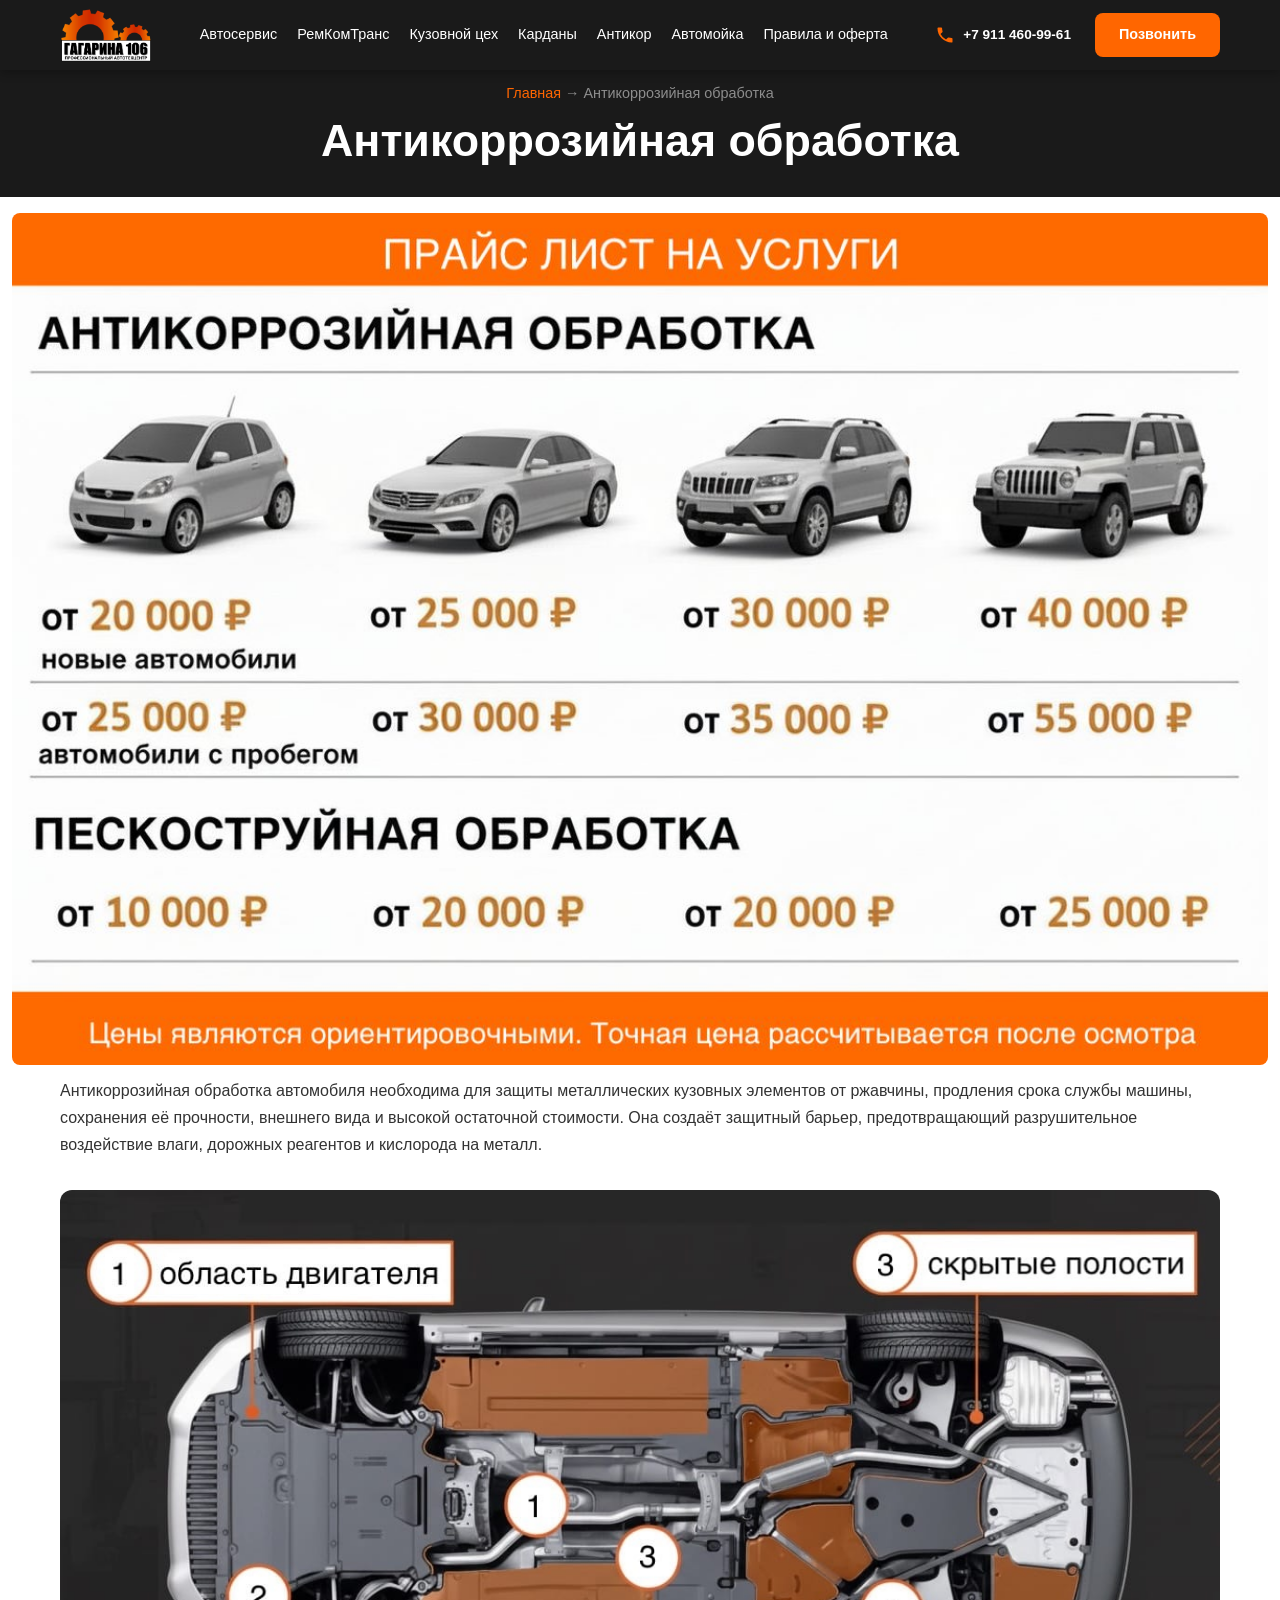
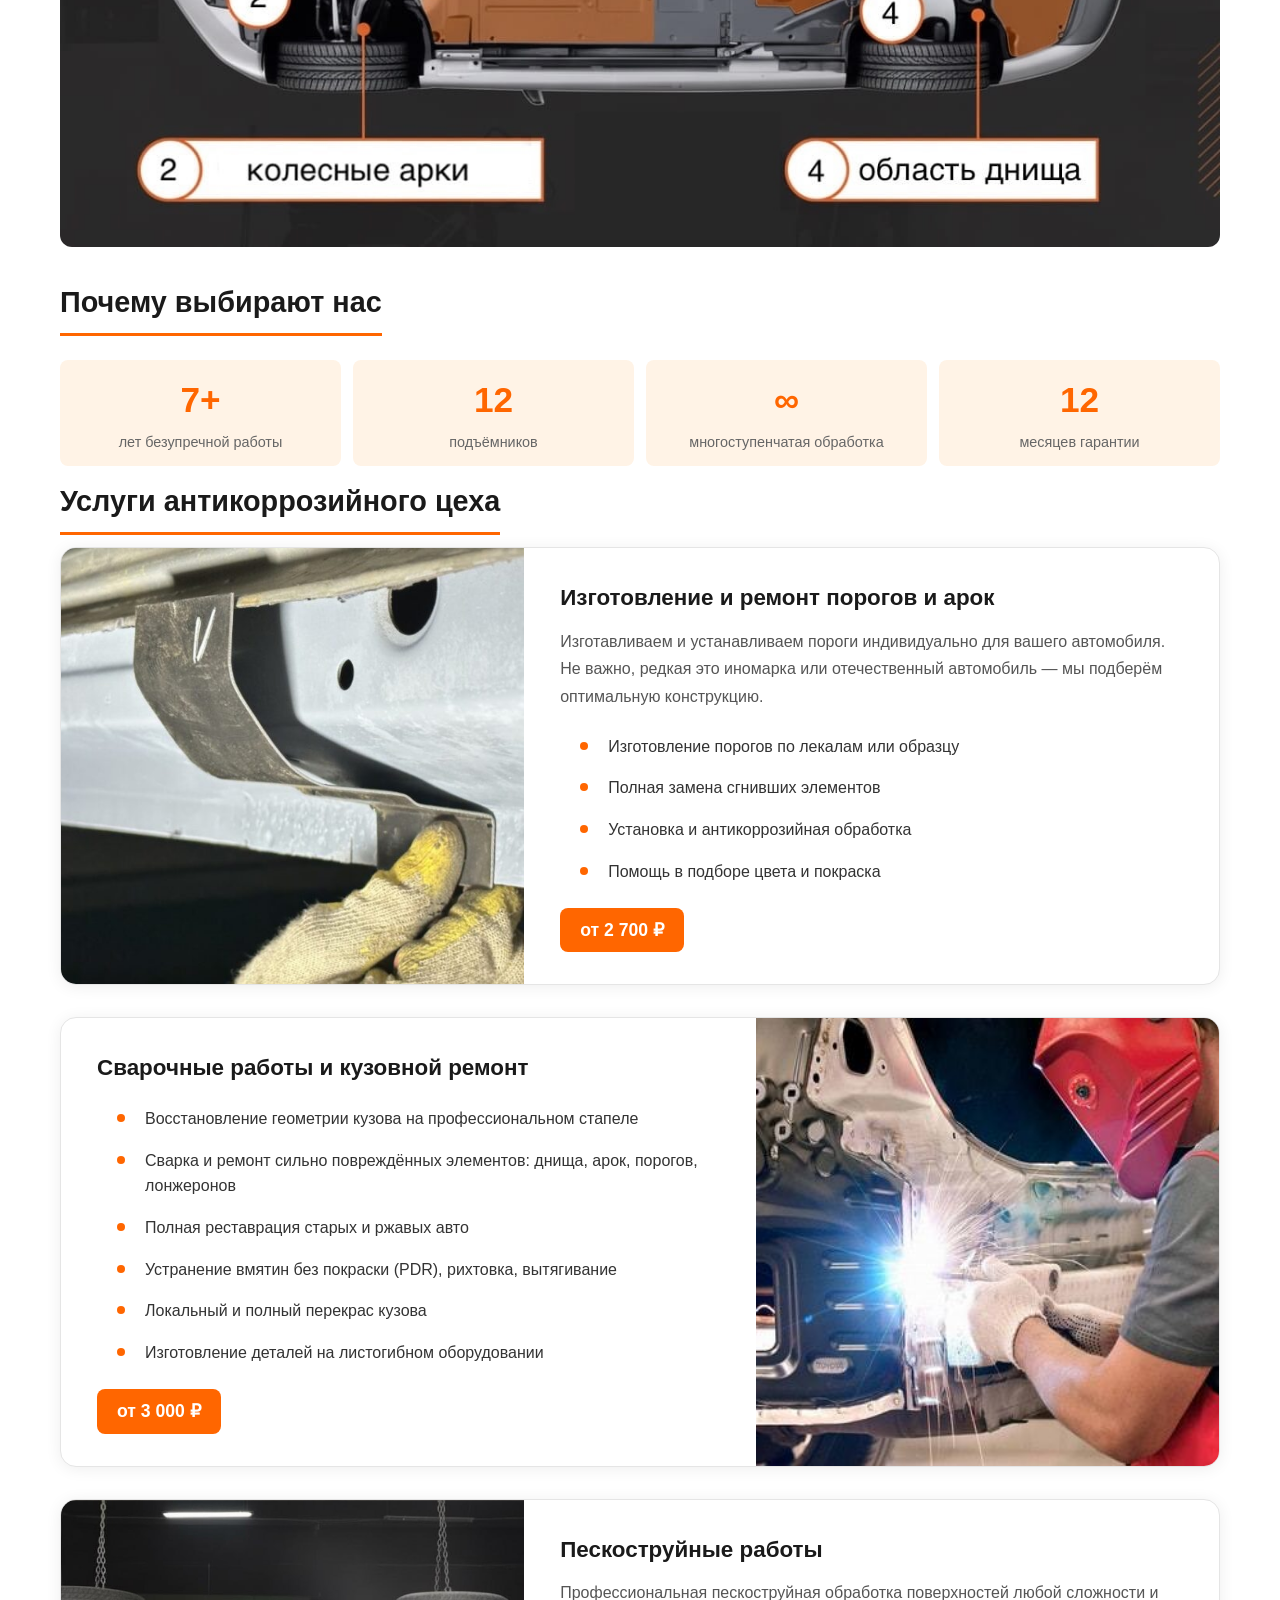
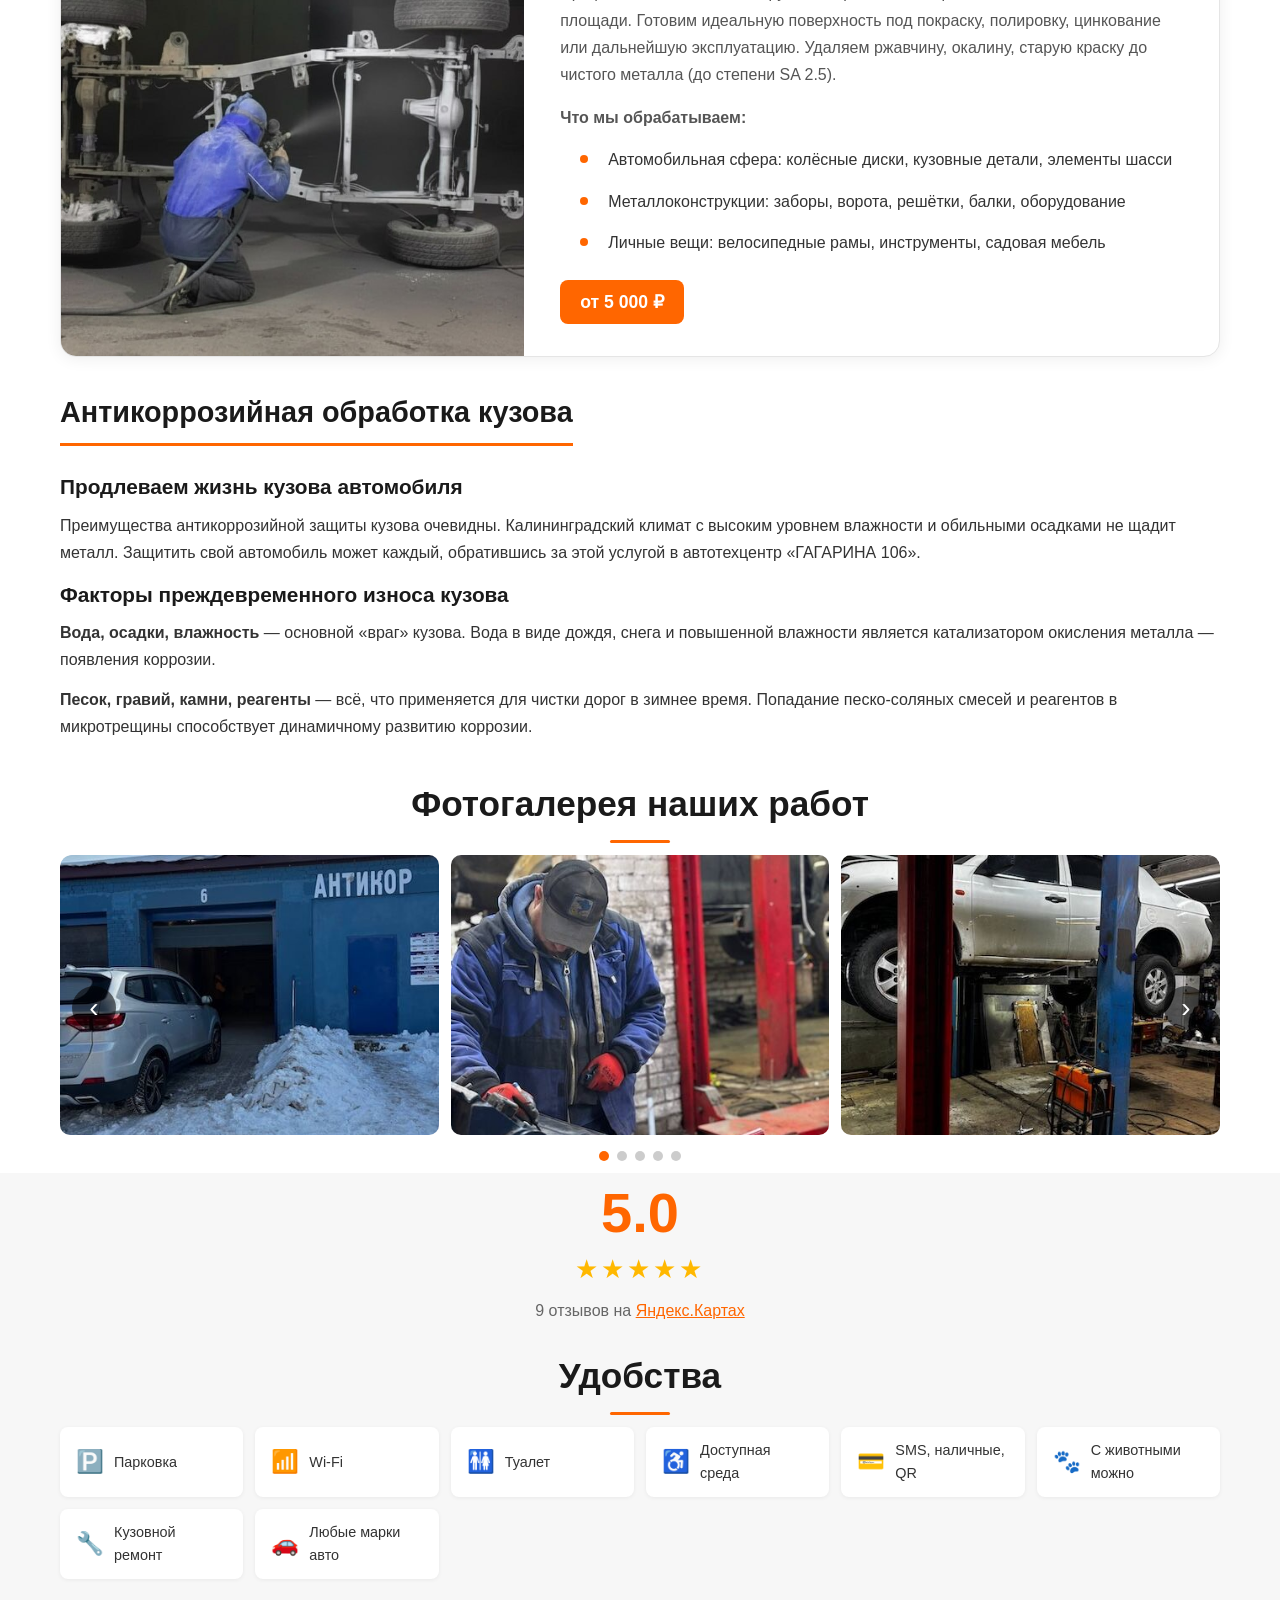
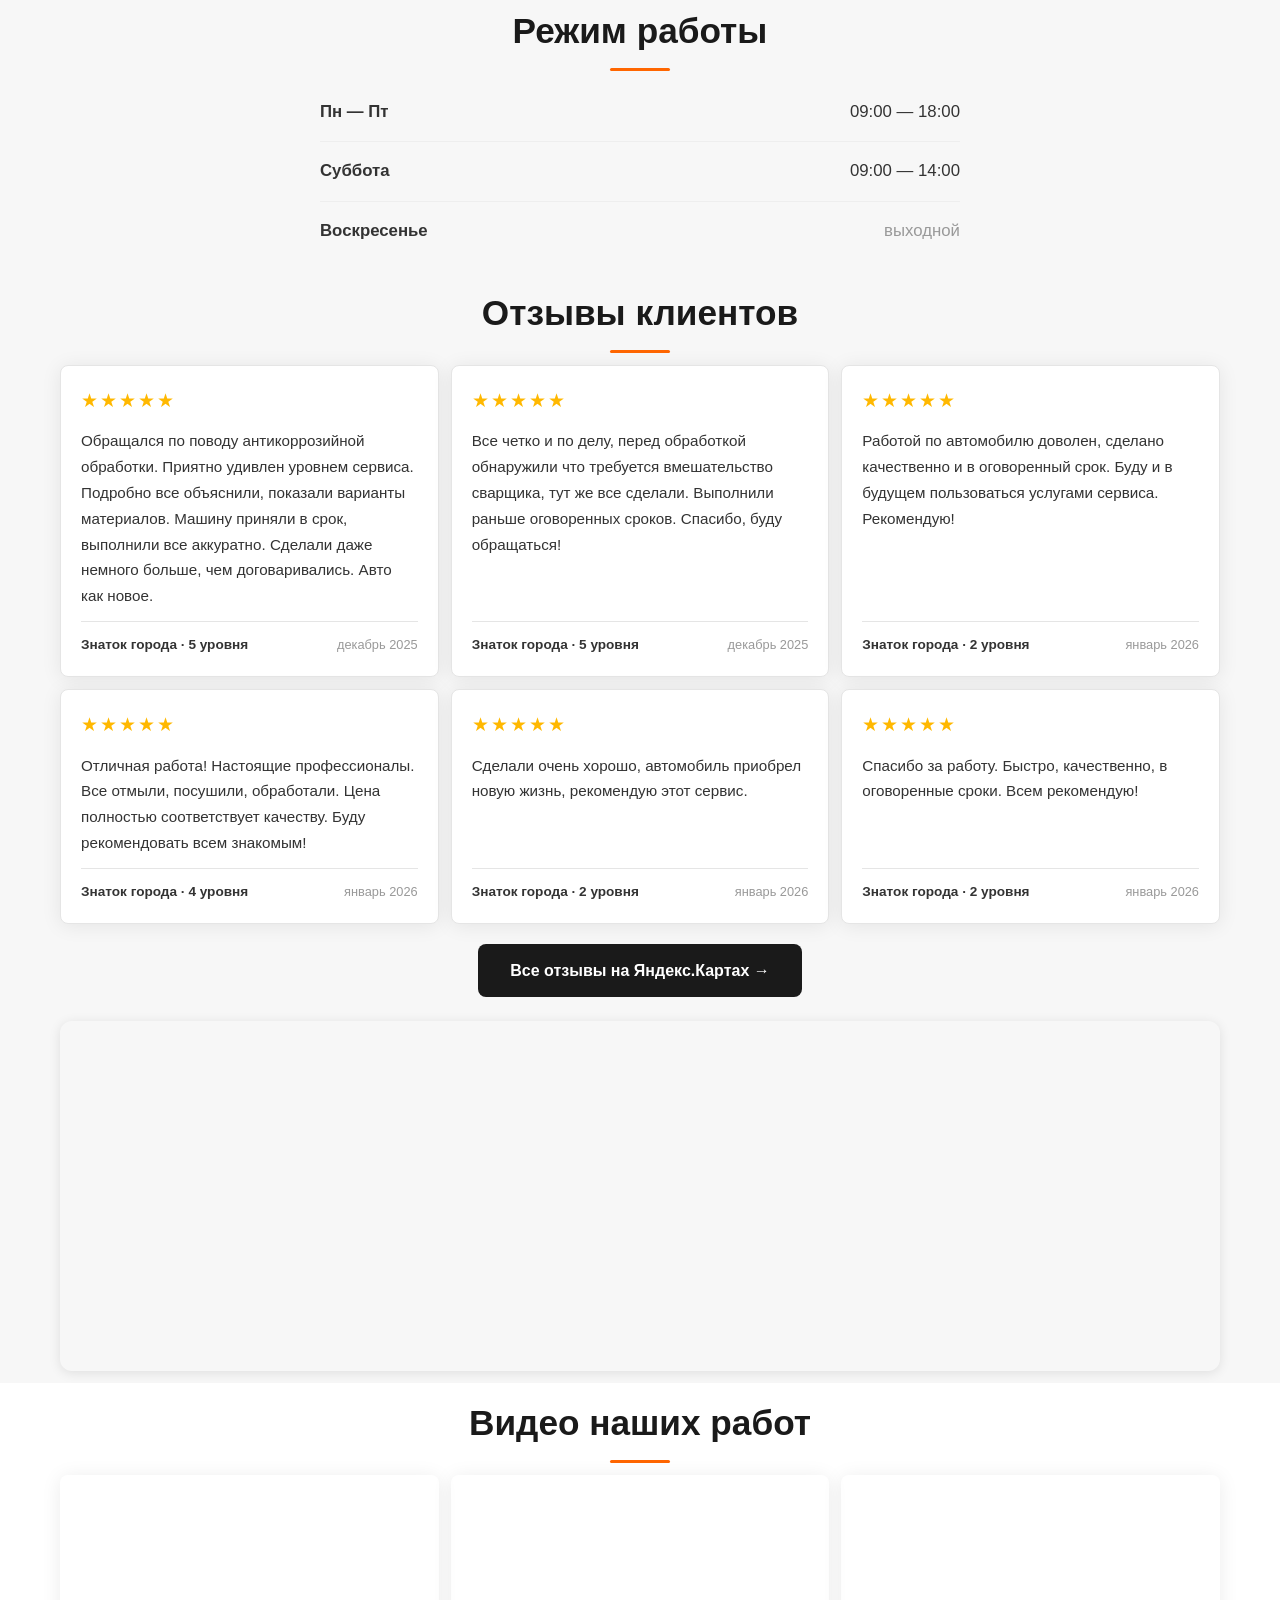
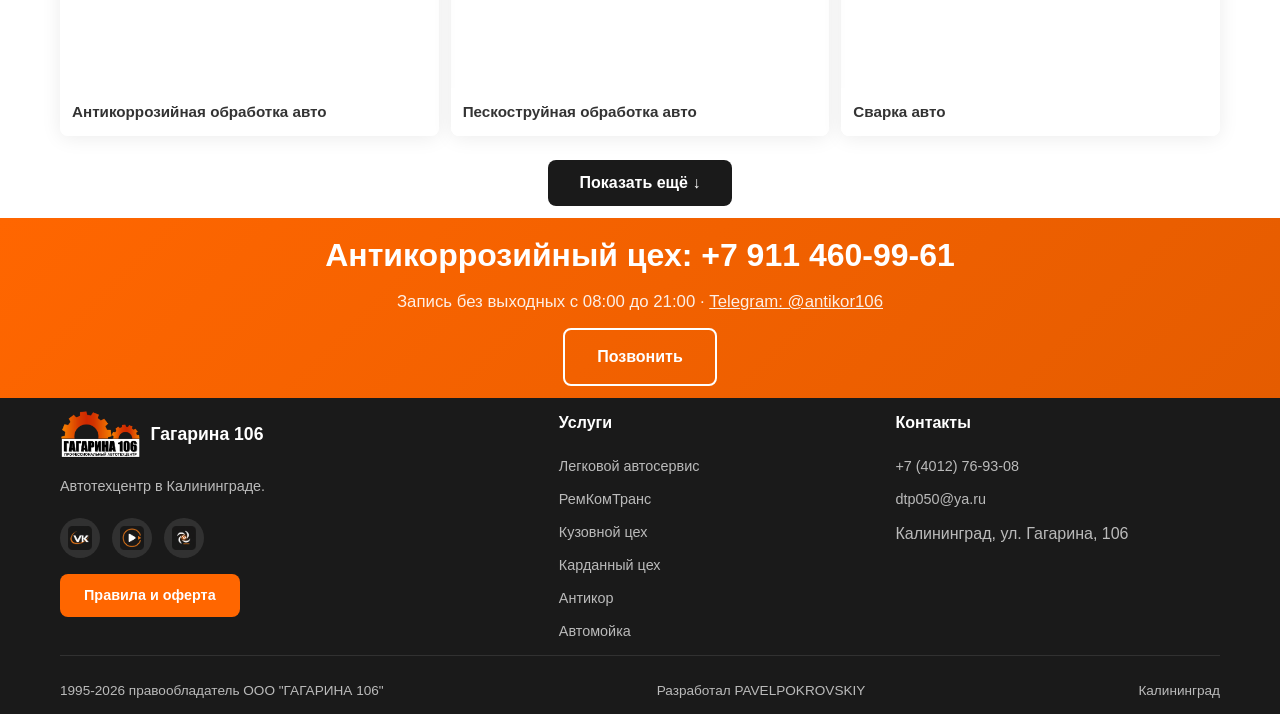
==== commit 166d4ed7: "Update site email address" ====
--- a/antikor/index.html
+++ b/antikor/index.html
@@ -3,6 +3,9 @@
 <head>
   <meta charset="UTF-8">
   <meta name="viewport" content="width=device-width, initial-scale=1.0">
+  <link rel="icon" href="../favicon.ico" sizes="any">
+  <link rel="icon" type="image/svg+xml" href="../img/common/favicon.svg">
+  <link rel="apple-touch-icon" href="../img/common/apple-touch-icon.png">
   <title>Антикоррозийная обработка | ГАГАРИНА 106 | Калининград</title>
   <meta name="description" content="Антикоррозийная обработка автомобиля в Калининграде — пескоструйные работы, изготовление порогов, сварка, кузовной ремонт. Гарантия 12 месяцев. ГАГАРИНА 106.">
   <link rel="canonical" href="https://gagarina106.ru/antikor">
@@ -381,7 +384,7 @@
   </div>
 </section>
 
-<footer class="footer"><div class="container"><div class="footer-grid"><div class="footer__brand"><div class="footer__logo"><img src="../img/common/logo.png" alt="Гагарина 106" class="footer__logo-img"><span>Гагарина 106</span></div><p class="footer__desc">Автотехцентр в Калининграде.</p><div class="footer__social"><a href="https://vk.com/gagarina_106" target="_blank" rel="noopener" aria-label="ВКонтакте"><img src="../img/social/vk.png" alt="ВКонтакте" class="footer__social-icon"></a><a href="https://rutube.ru/channel/70800758/" target="_blank" rel="noopener" aria-label="Rutube"><img src="../img/social/rutube.png" alt="Rutube" class="footer__social-icon"></a><a href="https://dzen.ru/gagarina106_kld" target="_blank" rel="noopener" aria-label="Дзен"><img src="../img/social/dzen.png" alt="Дзен" class="footer__social-icon"></a></div><a href="../pravila-i-oferta/" class="footer__legal-btn">Правила и оферта</a></div><div><h4 class="footer__heading">Услуги</h4><div class="footer__links"><a href="../legkovoy">Легковой автосервис</a><a href="../remkomtrans">РемКомТранс</a><a href="../kuzovnoy">Кузовной цех</a><a href="../kardani">Карданный цех</a><a href="../antikor">Антикор</a><a href="../avtomoika">Автомойка</a></div></div><div><h4 class="footer__heading">Контакты</h4><div class="footer__links"><a href="tel:+74012769308">+7 (4012) 76-93-08</a><a href="mailto:gagarina106@bk.ru">gagarina106@bk.ru</a><span>Калининград, ул. Гагарина, 106</span></div></div></div><div class="footer__bottom"><span>1995-2026 правообладатель ООО "ГАГАРИНА 106"</span><span><a href="https://instagram.com/pavel.pokrovskiy" target="_blank" rel="noopener" style="color:inherit;text-decoration:none;">Разработал PAVELPOKROVSKIY</a></span><span>Калининград</span></div></div></footer>
+<footer class="footer"><div class="container"><div class="footer-grid"><div class="footer__brand"><div class="footer__logo"><img src="../img/common/logo.png" alt="Гагарина 106" class="footer__logo-img"><span>Гагарина 106</span></div><p class="footer__desc">Автотехцентр в Калининграде.</p><div class="footer__social"><a href="https://vk.com/gagarina_106" target="_blank" rel="noopener" aria-label="ВКонтакте"><img src="../img/social/vk.png" alt="ВКонтакте" class="footer__social-icon"></a><a href="https://rutube.ru/channel/70800758/" target="_blank" rel="noopener" aria-label="Rutube"><img src="../img/social/rutube.png" alt="Rutube" class="footer__social-icon"></a><a href="https://dzen.ru/gagarina106_kld" target="_blank" rel="noopener" aria-label="Дзен"><img src="../img/social/dzen.png" alt="Дзен" class="footer__social-icon"></a></div><a href="../pravila-i-oferta/" class="footer__legal-btn">Правила и оферта</a></div><div><h4 class="footer__heading">Услуги</h4><div class="footer__links"><a href="../legkovoy">Легковой автосервис</a><a href="../remkomtrans">РемКомТранс</a><a href="../kuzovnoy">Кузовной цех</a><a href="../kardani">Карданный цех</a><a href="../antikor">Антикор</a><a href="../avtomoika">Автомойка</a></div></div><div><h4 class="footer__heading">Контакты</h4><div class="footer__links"><a href="tel:+74012769308">+7 (4012) 76-93-08</a><a href="mailto:dtp050@ya.ru">dtp050@ya.ru</a><span>Калининград, ул. Гагарина, 106</span></div></div></div><div class="footer__bottom"><span>1995-2026 правообладатель ООО "ГАГАРИНА 106"</span><span><a href="https://instagram.com/pavel.pokrovskiy" target="_blank" rel="noopener" style="color:inherit;text-decoration:none;">Разработал PAVELPOKROVSKIY</a></span><span>Калининград</span></div></div></footer>
 <script src="../js/main.js" defer></script>
 <script type="text/javascript">(function(m,e,t,r,i,k,a){m[i]=m[i]||function(){(m[i].a=m[i].a||[]).push(arguments)};m[i].l=1*new Date();for(var j=0;j<document.scripts.length;j++){if(document.scripts[j].src===r){return}}k=e.createElement(t);a=e.getElementsByTagName(t)[0];k.async=1;k.src=r;a.parentNode.insertBefore(k,a)})(window,document,"script","https://mc.yandex.ru/metrika/tag.js","ym");ym(46619493,"init",{clickmap:true,trackLinks:true,accurateTrackBounce:true,webvisor:true});</script>
 </body>
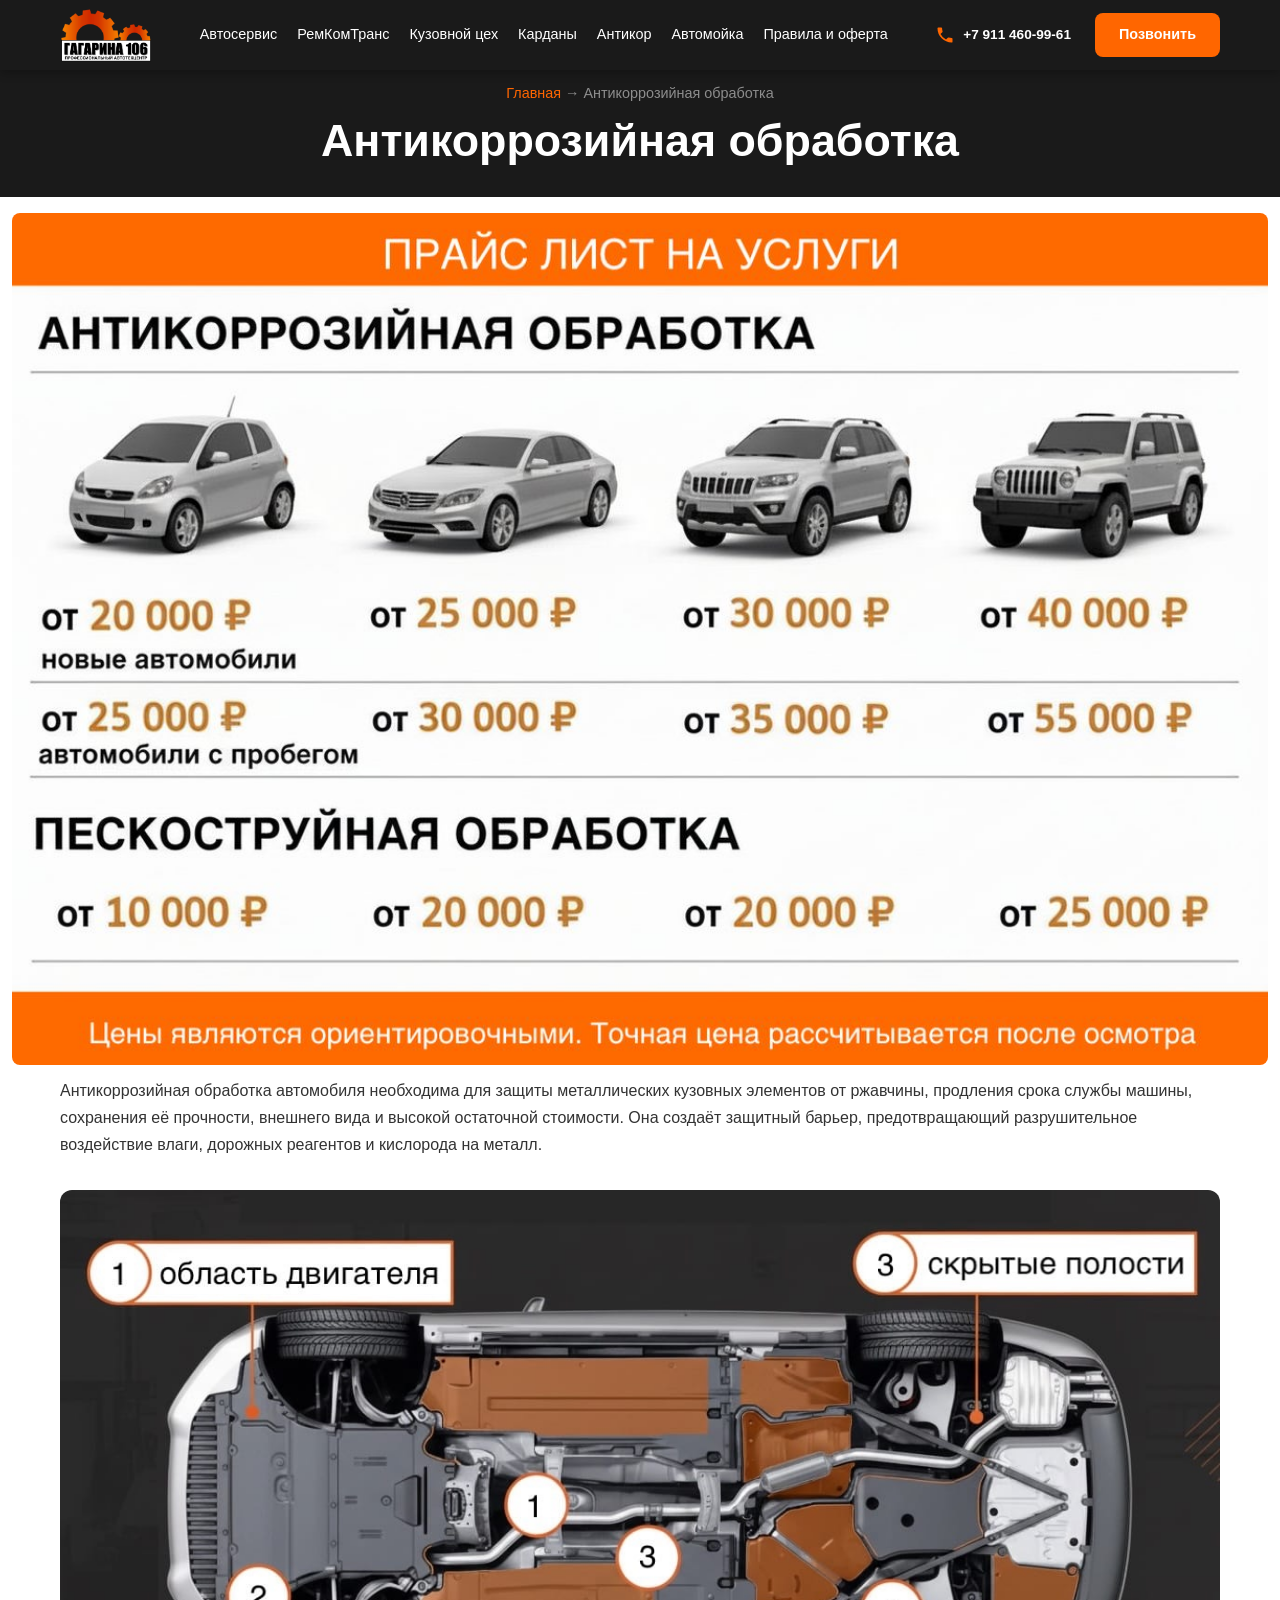
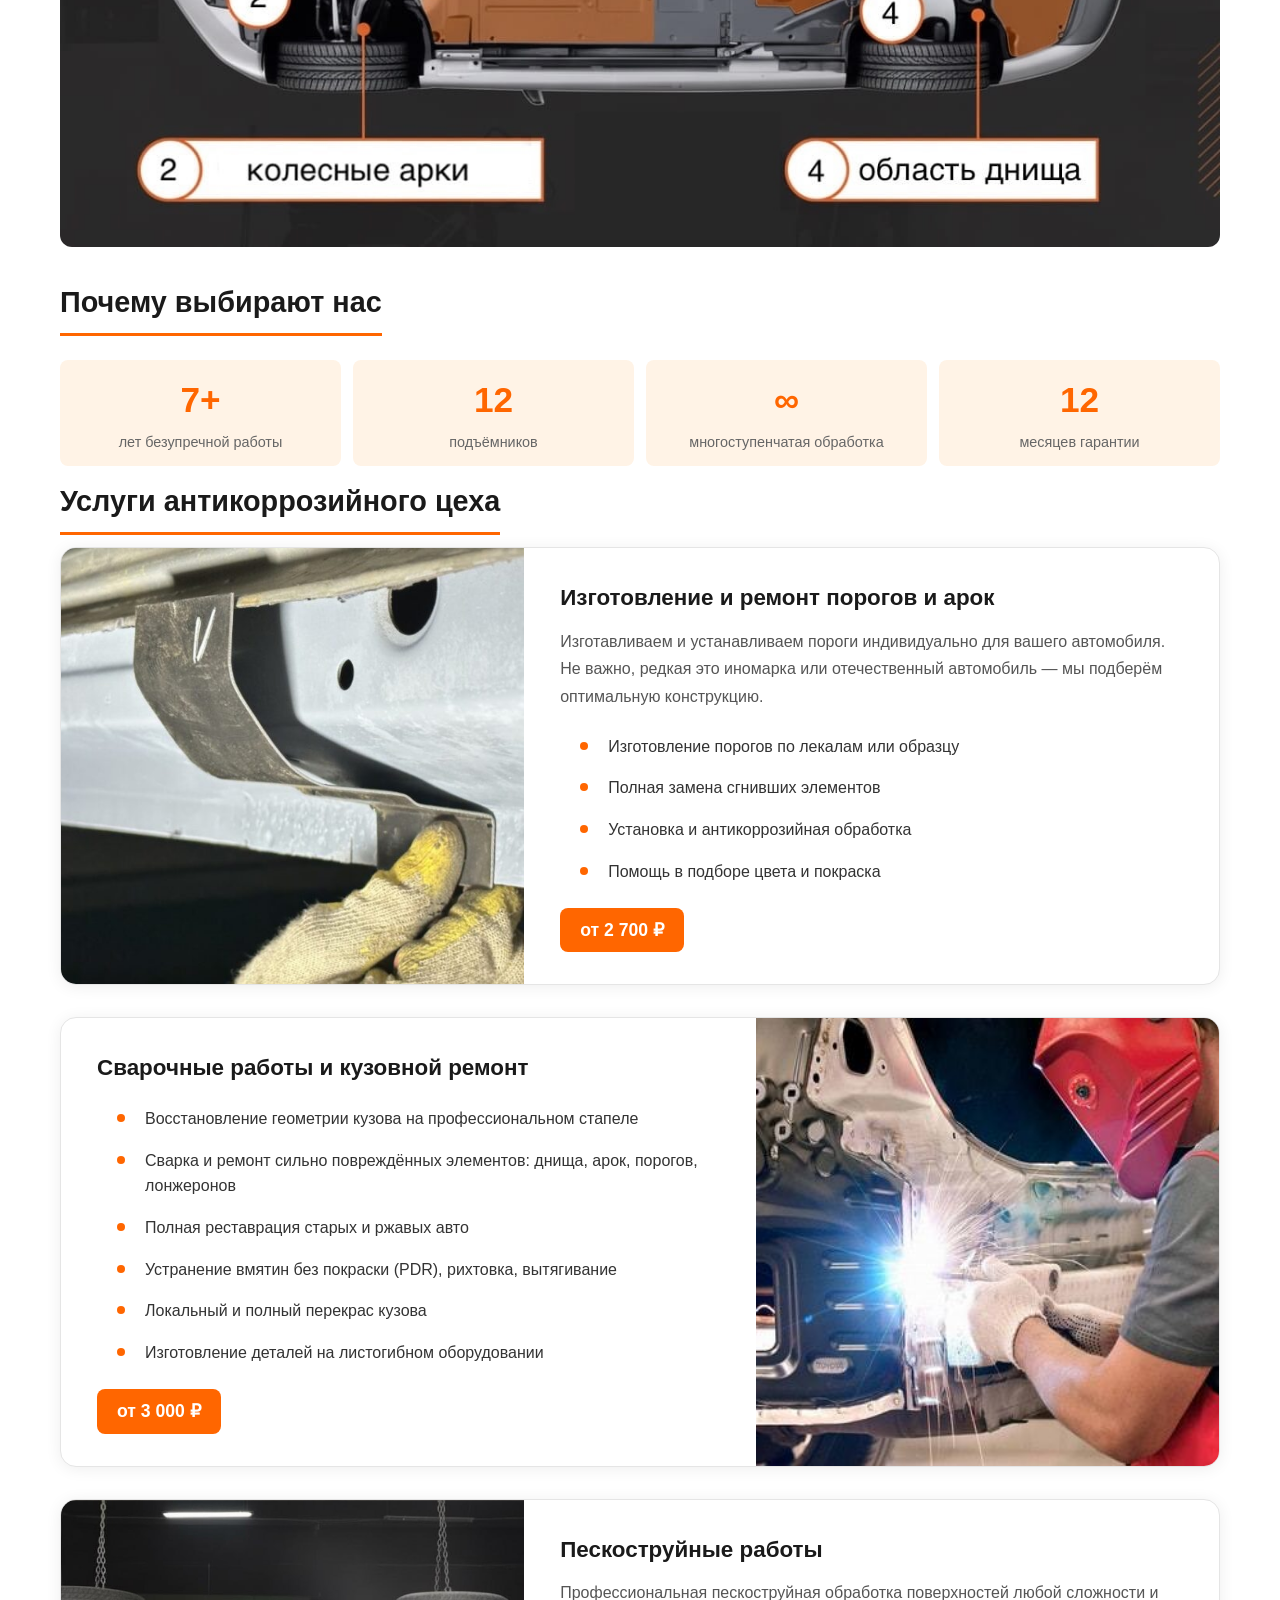
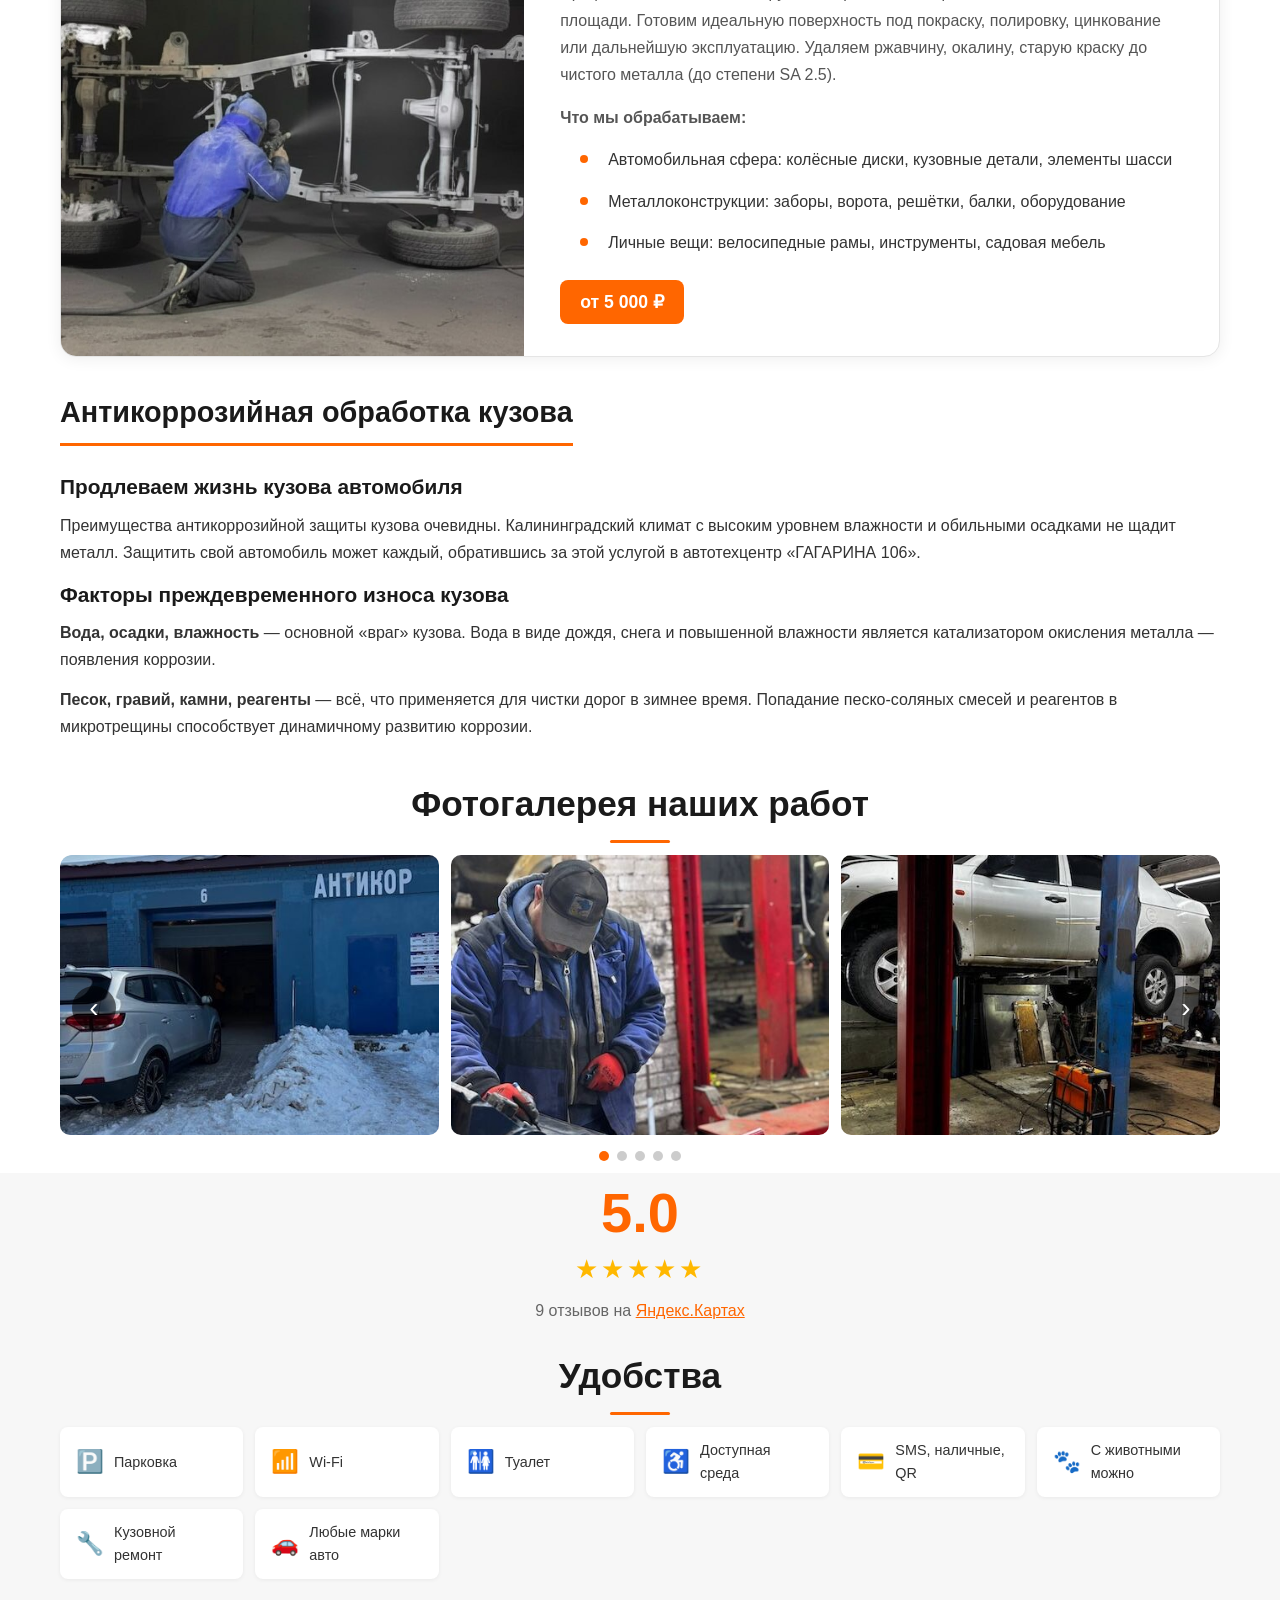
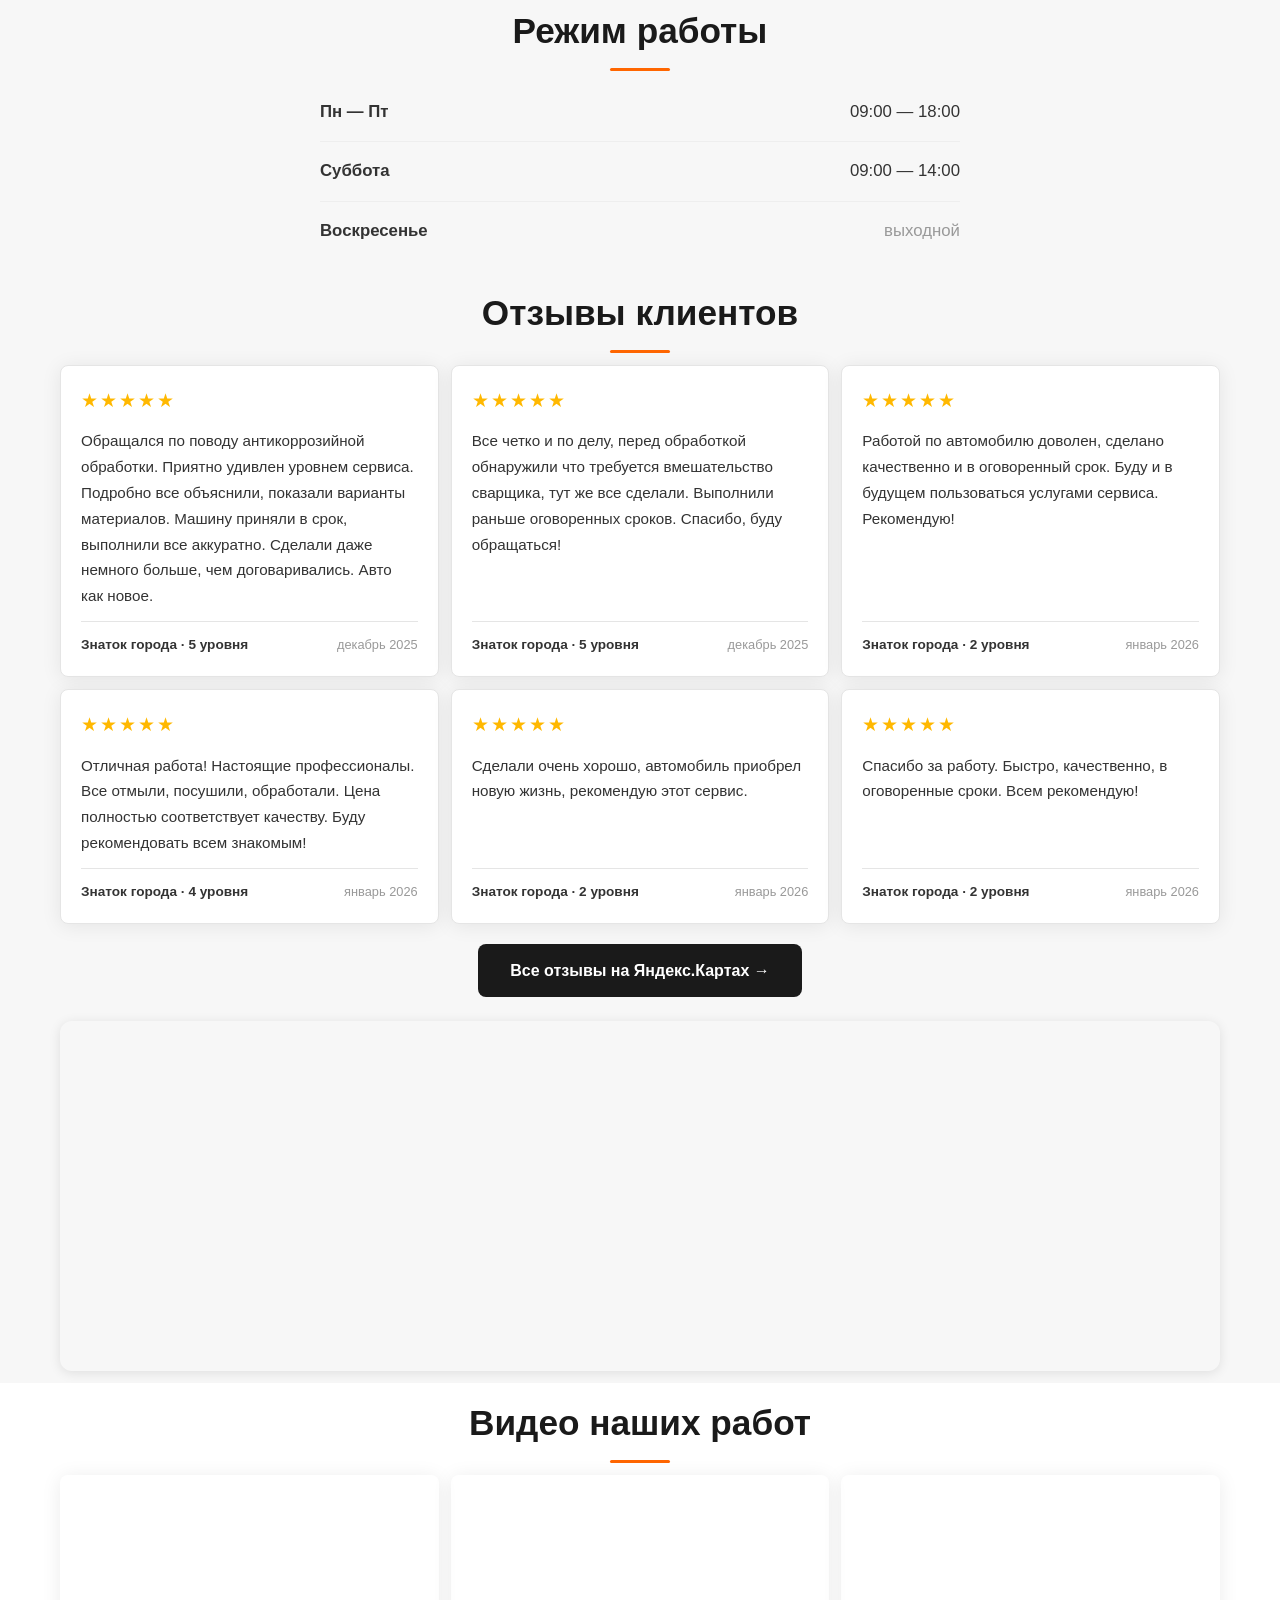
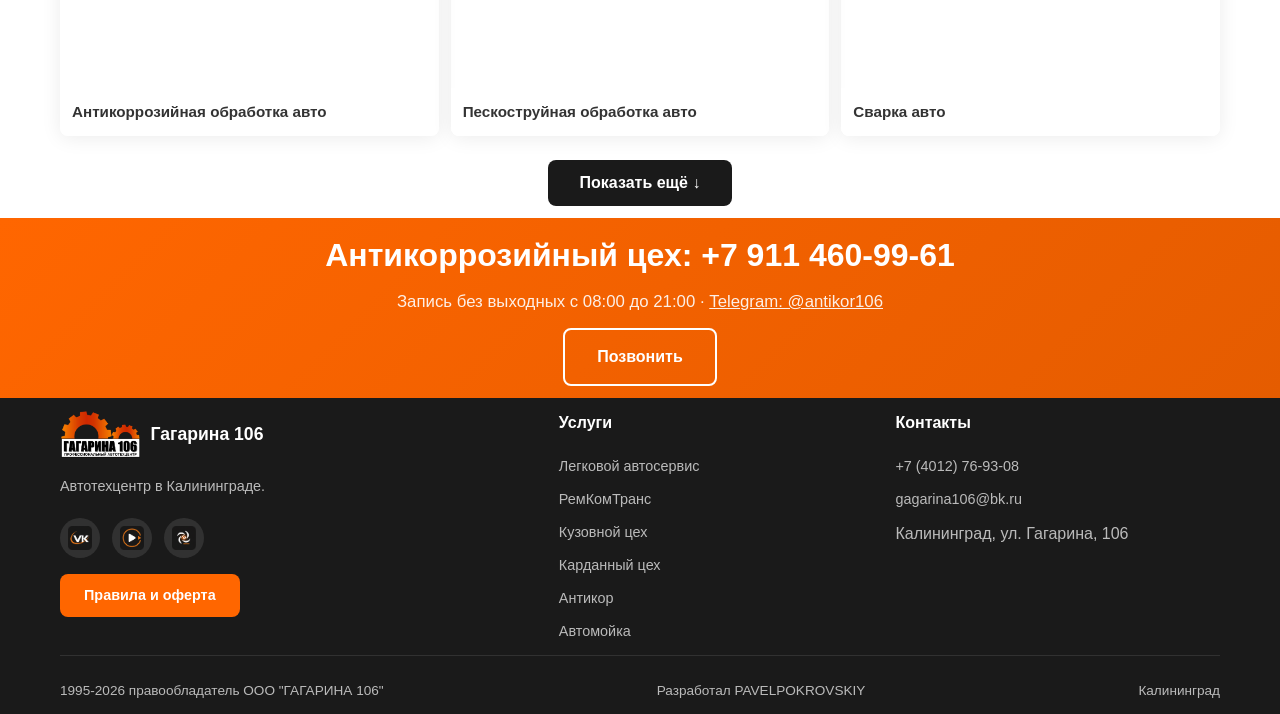
==== commit 8a24032d: "Revert "Update site email address" This reverts commit 166d4ed716a7c8de2f1a87cd8e2c84a834dadcb0." ====
--- a/antikor/index.html
+++ b/antikor/index.html
@@ -384,7 +384,7 @@
   </div>
 </section>
 
-<footer class="footer"><div class="container"><div class="footer-grid"><div class="footer__brand"><div class="footer__logo"><img src="../img/common/logo.png" alt="Гагарина 106" class="footer__logo-img"><span>Гагарина 106</span></div><p class="footer__desc">Автотехцентр в Калининграде.</p><div class="footer__social"><a href="https://vk.com/gagarina_106" target="_blank" rel="noopener" aria-label="ВКонтакте"><img src="../img/social/vk.png" alt="ВКонтакте" class="footer__social-icon"></a><a href="https://rutube.ru/channel/70800758/" target="_blank" rel="noopener" aria-label="Rutube"><img src="../img/social/rutube.png" alt="Rutube" class="footer__social-icon"></a><a href="https://dzen.ru/gagarina106_kld" target="_blank" rel="noopener" aria-label="Дзен"><img src="../img/social/dzen.png" alt="Дзен" class="footer__social-icon"></a></div><a href="../pravila-i-oferta/" class="footer__legal-btn">Правила и оферта</a></div><div><h4 class="footer__heading">Услуги</h4><div class="footer__links"><a href="../legkovoy">Легковой автосервис</a><a href="../remkomtrans">РемКомТранс</a><a href="../kuzovnoy">Кузовной цех</a><a href="../kardani">Карданный цех</a><a href="../antikor">Антикор</a><a href="../avtomoika">Автомойка</a></div></div><div><h4 class="footer__heading">Контакты</h4><div class="footer__links"><a href="tel:+74012769308">+7 (4012) 76-93-08</a><a href="mailto:dtp050@ya.ru">dtp050@ya.ru</a><span>Калининград, ул. Гагарина, 106</span></div></div></div><div class="footer__bottom"><span>1995-2026 правообладатель ООО "ГАГАРИНА 106"</span><span><a href="https://instagram.com/pavel.pokrovskiy" target="_blank" rel="noopener" style="color:inherit;text-decoration:none;">Разработал PAVELPOKROVSKIY</a></span><span>Калининград</span></div></div></footer>
+<footer class="footer"><div class="container"><div class="footer-grid"><div class="footer__brand"><div class="footer__logo"><img src="../img/common/logo.png" alt="Гагарина 106" class="footer__logo-img"><span>Гагарина 106</span></div><p class="footer__desc">Автотехцентр в Калининграде.</p><div class="footer__social"><a href="https://vk.com/gagarina_106" target="_blank" rel="noopener" aria-label="ВКонтакте"><img src="../img/social/vk.png" alt="ВКонтакте" class="footer__social-icon"></a><a href="https://rutube.ru/channel/70800758/" target="_blank" rel="noopener" aria-label="Rutube"><img src="../img/social/rutube.png" alt="Rutube" class="footer__social-icon"></a><a href="https://dzen.ru/gagarina106_kld" target="_blank" rel="noopener" aria-label="Дзен"><img src="../img/social/dzen.png" alt="Дзен" class="footer__social-icon"></a></div><a href="../pravila-i-oferta/" class="footer__legal-btn">Правила и оферта</a></div><div><h4 class="footer__heading">Услуги</h4><div class="footer__links"><a href="../legkovoy">Легковой автосервис</a><a href="../remkomtrans">РемКомТранс</a><a href="../kuzovnoy">Кузовной цех</a><a href="../kardani">Карданный цех</a><a href="../antikor">Антикор</a><a href="../avtomoika">Автомойка</a></div></div><div><h4 class="footer__heading">Контакты</h4><div class="footer__links"><a href="tel:+74012769308">+7 (4012) 76-93-08</a><a href="mailto:gagarina106@bk.ru">gagarina106@bk.ru</a><span>Калининград, ул. Гагарина, 106</span></div></div></div><div class="footer__bottom"><span>1995-2026 правообладатель ООО "ГАГАРИНА 106"</span><span><a href="https://instagram.com/pavel.pokrovskiy" target="_blank" rel="noopener" style="color:inherit;text-decoration:none;">Разработал PAVELPOKROVSKIY</a></span><span>Калининград</span></div></div></footer>
 <script src="../js/main.js" defer></script>
 <script type="text/javascript">(function(m,e,t,r,i,k,a){m[i]=m[i]||function(){(m[i].a=m[i].a||[]).push(arguments)};m[i].l=1*new Date();for(var j=0;j<document.scripts.length;j++){if(document.scripts[j].src===r){return}}k=e.createElement(t);a=e.getElementsByTagName(t)[0];k.async=1;k.src=r;a.parentNode.insertBefore(k,a)})(window,document,"script","https://mc.yandex.ru/metrika/tag.js","ym");ym(46619493,"init",{clickmap:true,trackLinks:true,accurateTrackBounce:true,webvisor:true});</script>
 </body>
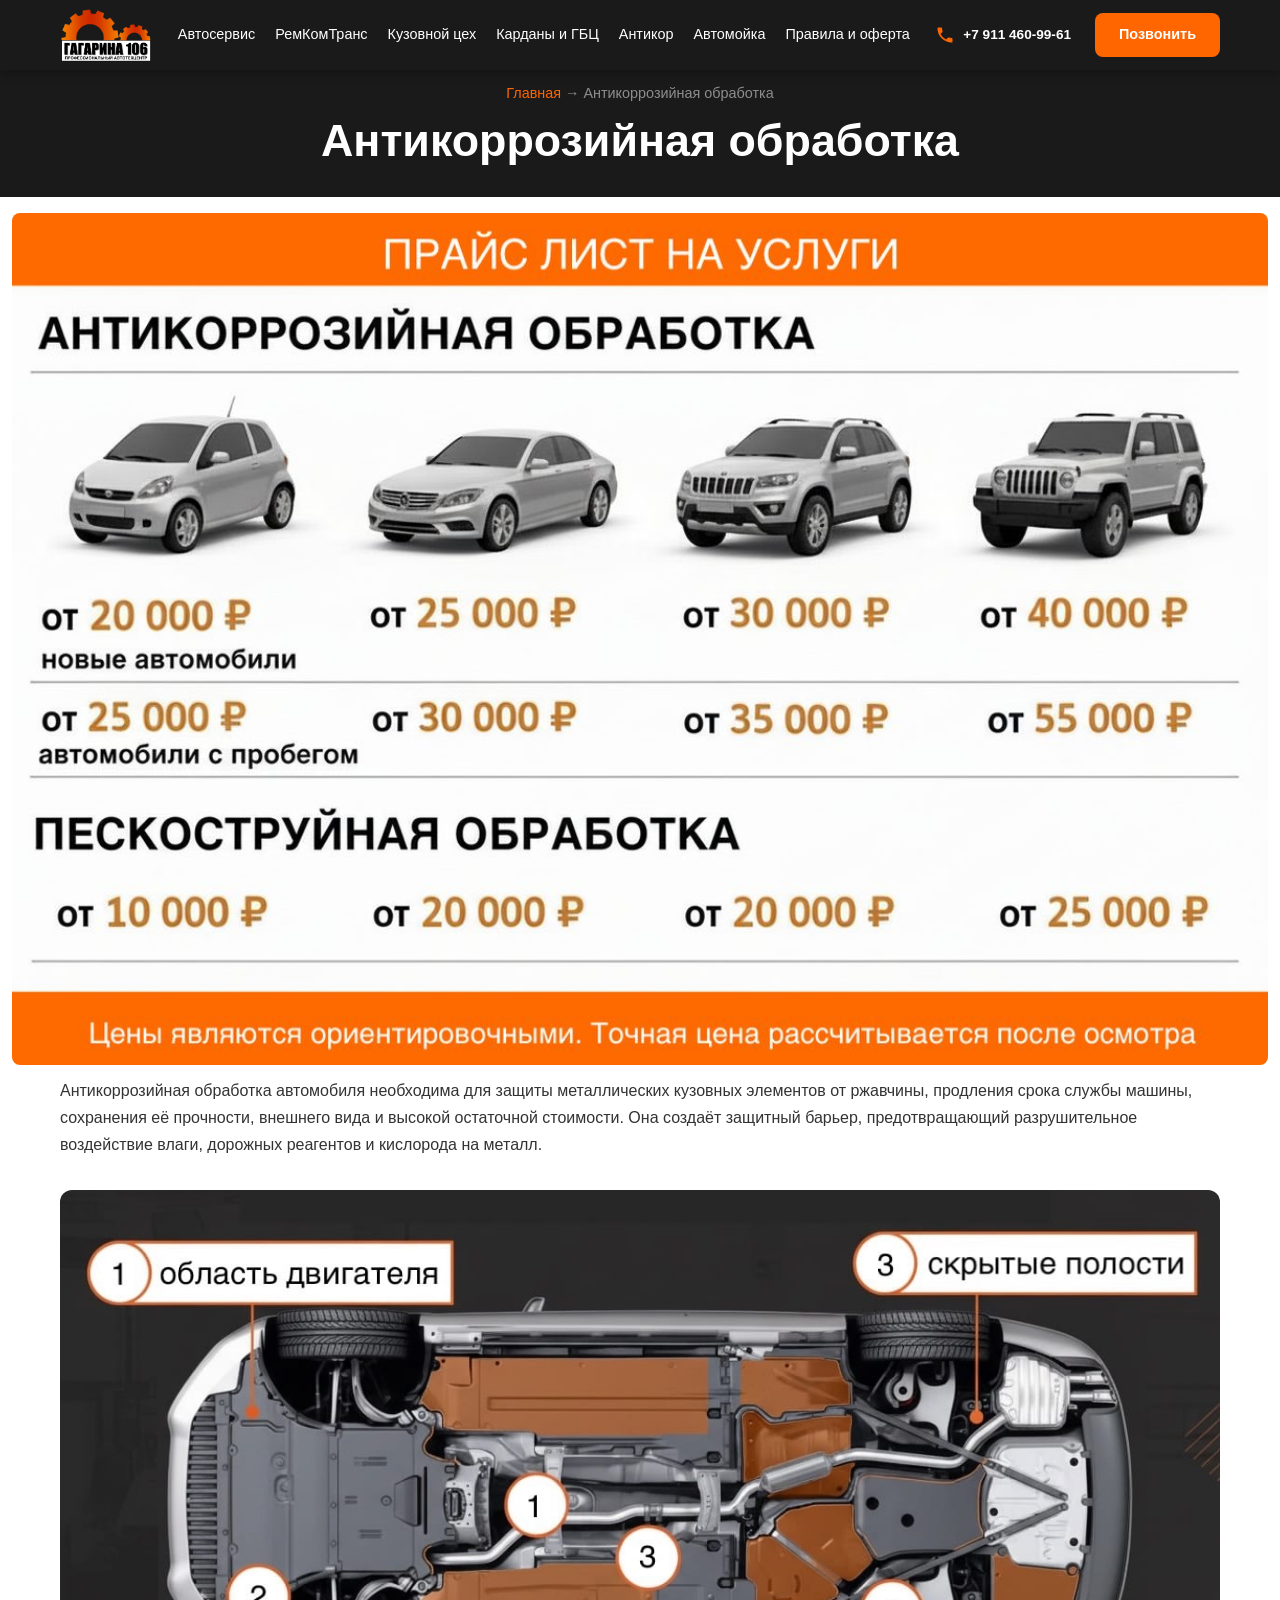
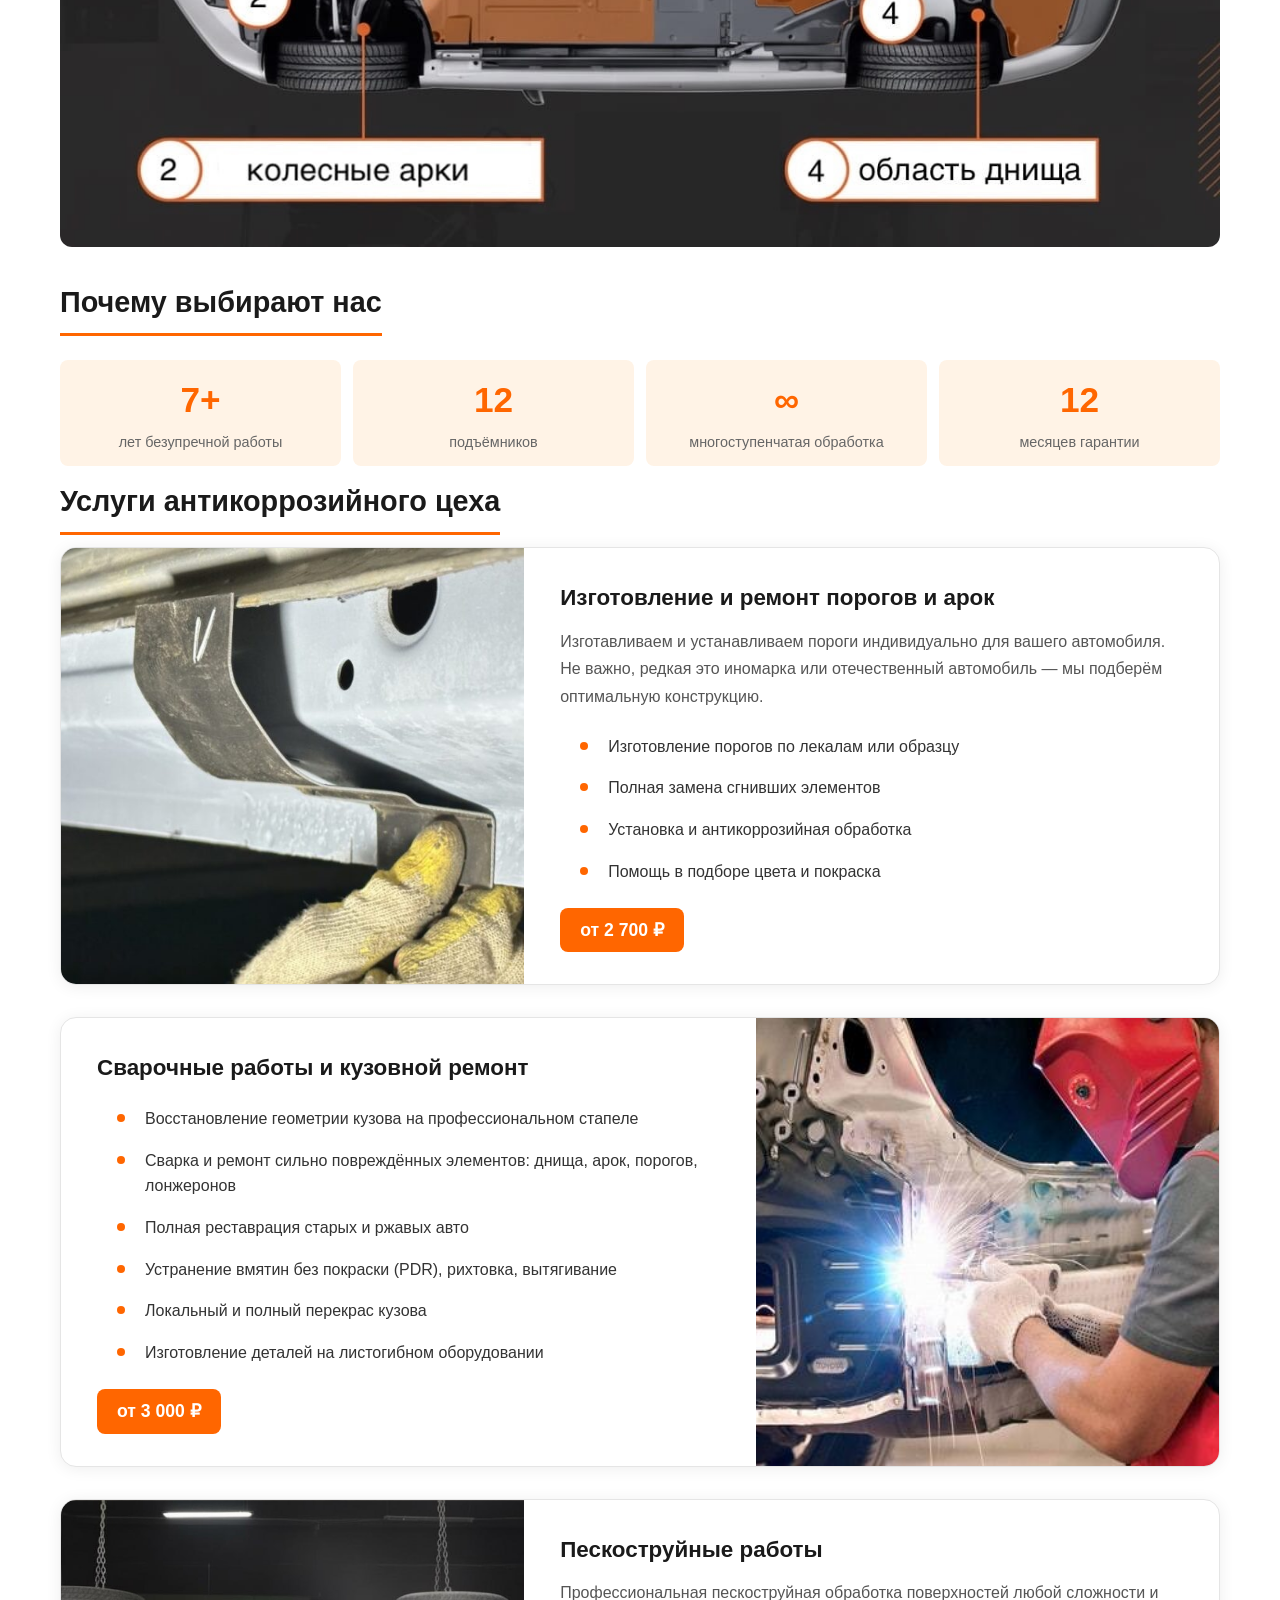
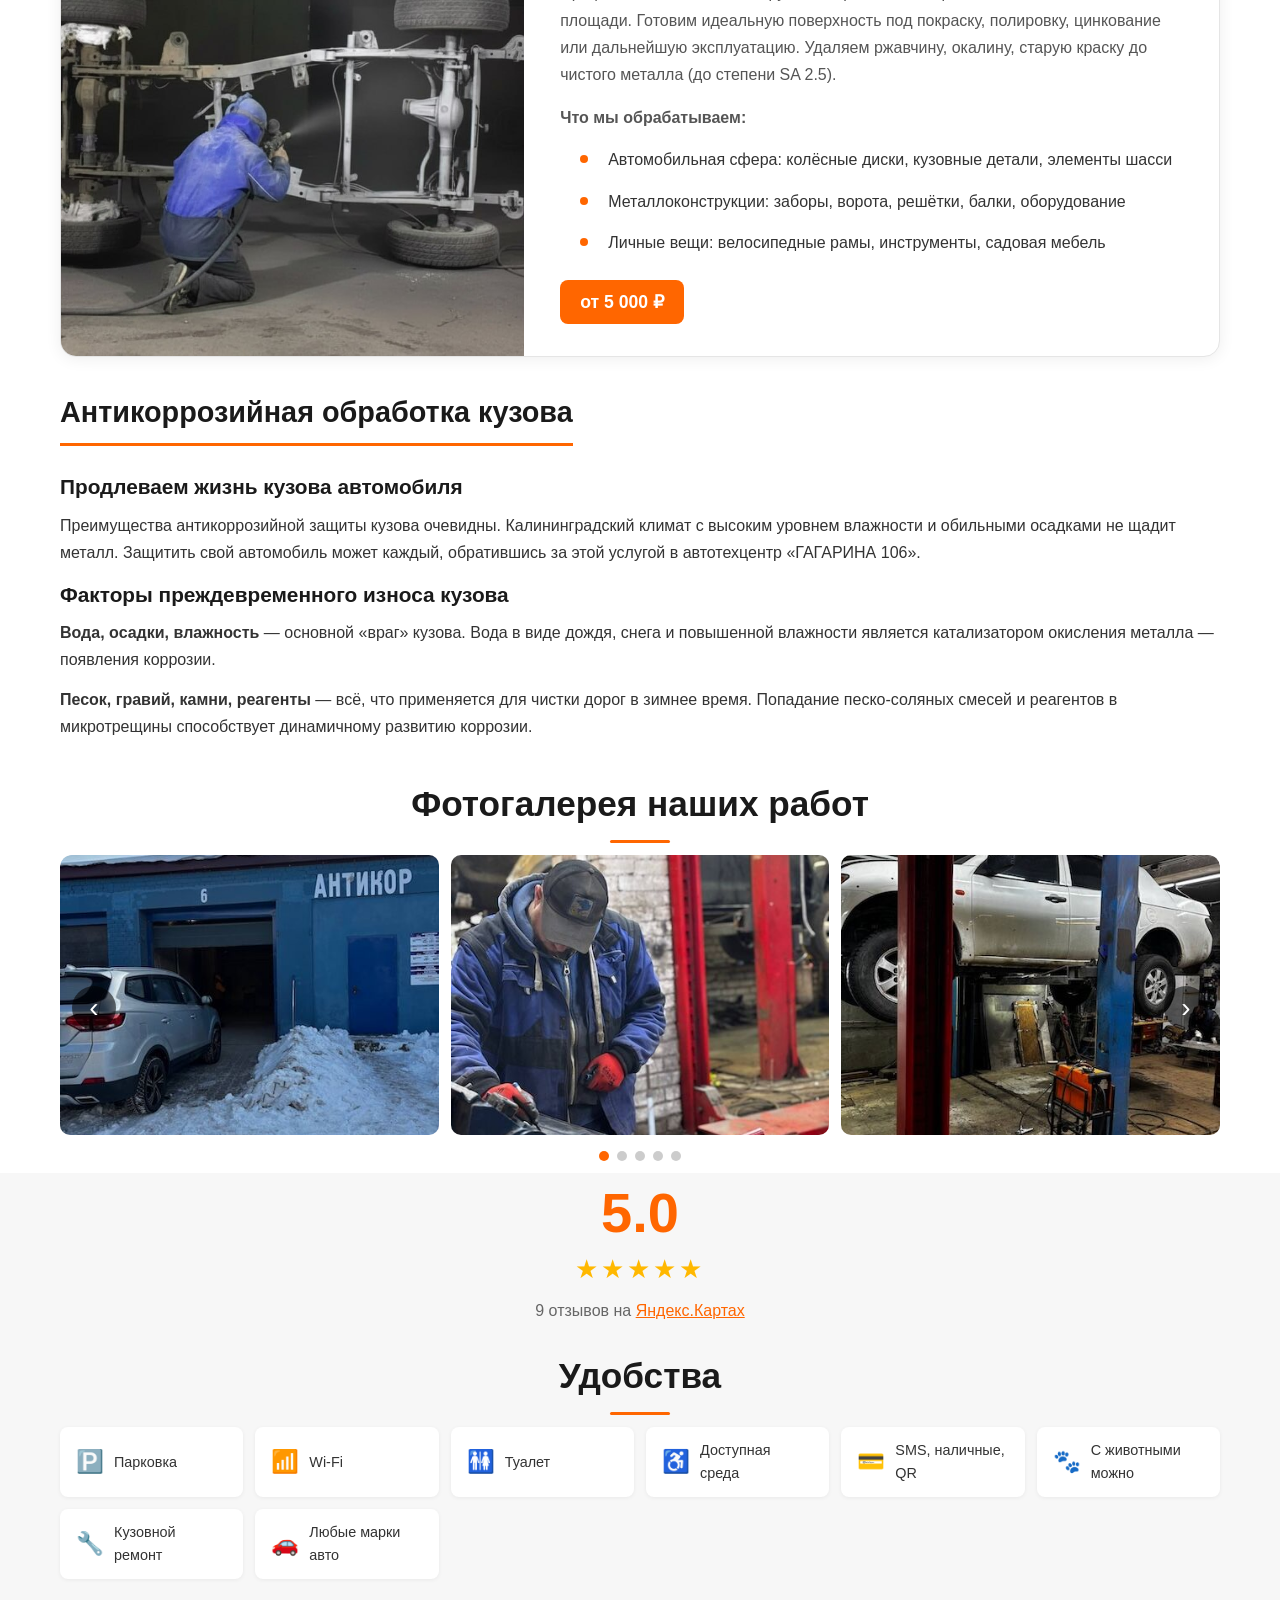
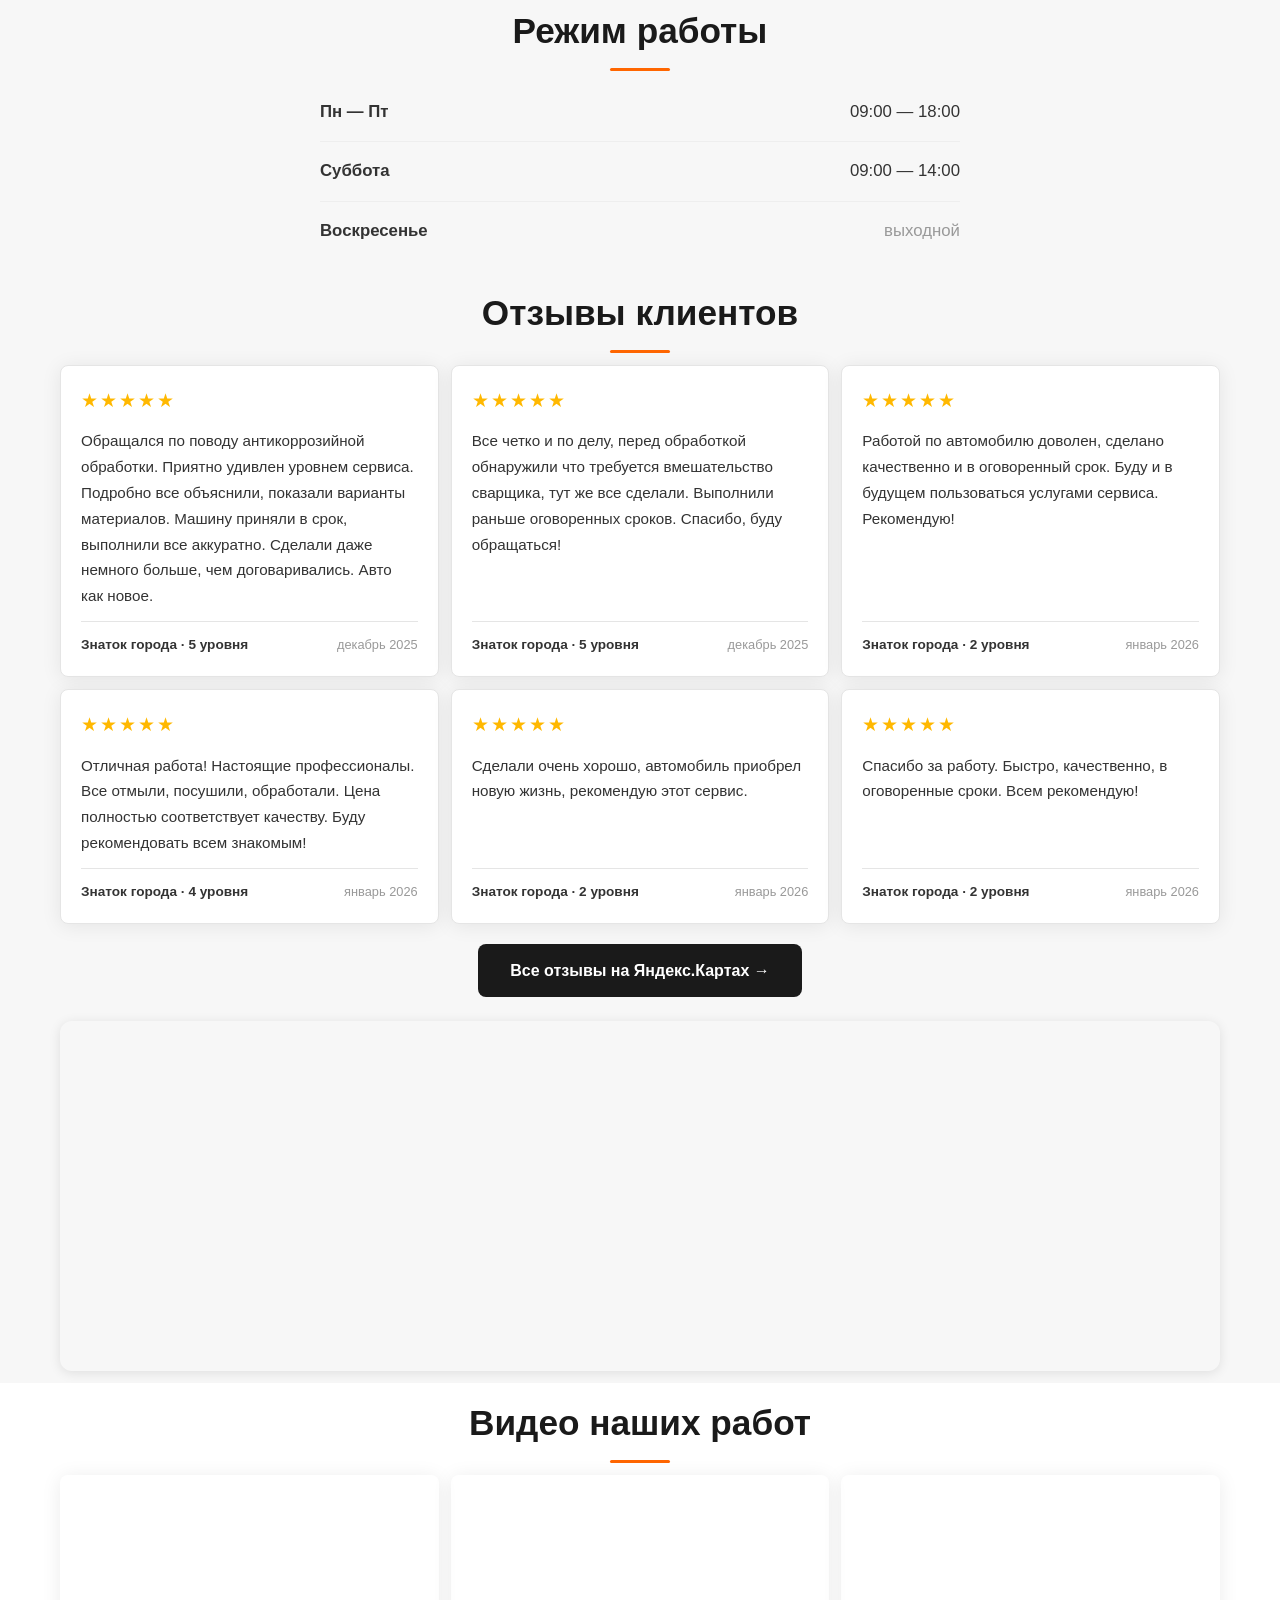
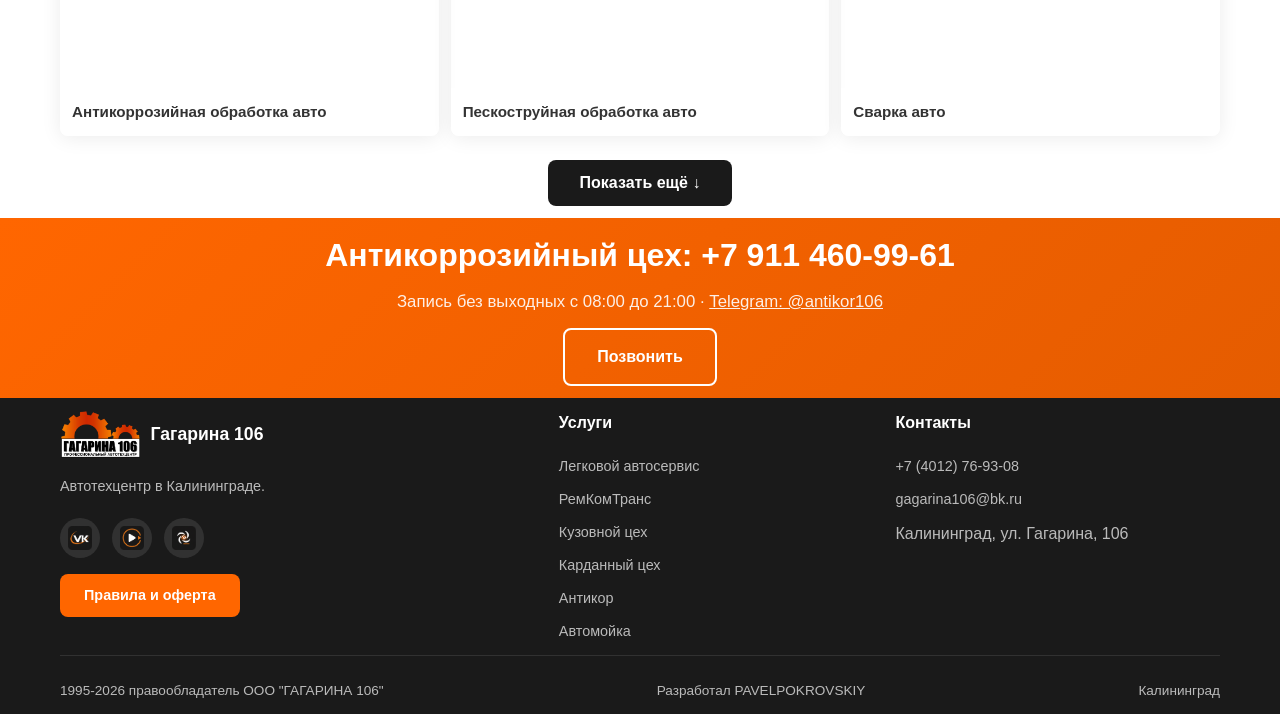
==== commit 0fb09796: "Update kardani GBC navigation" ====
--- a/antikor/index.html
+++ b/antikor/index.html
@@ -29,8 +29,8 @@
 </head>
 <body>
 
-<header class="header"><div class="container"><a href="../" class="header__logo"><img src="../img/common/logo.png" alt="Логотип Гагарина 106" class="header__logo-img"></a><nav class="desktop-nav"><a href="../legkovoy">Автосервис</a><a href="../remkomtrans">РемКомТранс</a><a href="../kuzovnoy">Кузовной цех</a><a href="../kardani">Карданы</a><a href="../antikor">Антикор</a><a href="../avtomoika">Автомойка</a><a href="../pravila-i-oferta">Правила и оферта</a></nav><div class="header__right"><a href="tel:+79114609961" class="header__phone"><svg viewBox="0 0 24 24"><path d="M6.62 10.79a15.05 15.05 0 006.59 6.59l2.2-2.2a1 1 0 011.01-.24 11.36 11.36 0 003.58.57 1 1 0 011 1V20a1 1 0 01-1 1A17 17 0 013 4a1 1 0 011-1h3.5a1 1 0 011 1c0 1.25.2 2.45.57 3.57a1 1 0 01-.25 1.02l-2.2 2.2z"/></svg>+7 911 460-99-61</a><a href="tel:+79114609961" class="header__cta">Позвонить</a><button class="burger" aria-label="Открыть меню"><span></span><span></span><span></span></button></div></div></header>
-<nav class="mobile-nav"><a href="../">Главная</a><a href="../legkovoy">Автосервис</a><a href="../remkomtrans">РемКомТранс</a><a href="../kuzovnoy">Кузовной цех</a><a href="../kardani">Карданы</a><a href="../antikor">Антикор</a><a href="../avtomoika">Автомойка</a><a href="../pravila-i-oferta">Правила и оферта</a></nav>
+<header class="header"><div class="container"><a href="../" class="header__logo"><img src="../img/common/logo.png" alt="Логотип Гагарина 106" class="header__logo-img"></a><nav class="desktop-nav"><a href="../legkovoy">Автосервис</a><a href="../remkomtrans">РемКомТранс</a><a href="../kuzovnoy">Кузовной цех</a><a href="../kardani">Карданы и ГБЦ</a><a href="../antikor">Антикор</a><a href="../avtomoika">Автомойка</a><a href="../pravila-i-oferta">Правила и оферта</a></nav><div class="header__right"><a href="tel:+79114609961" class="header__phone"><svg viewBox="0 0 24 24"><path d="M6.62 10.79a15.05 15.05 0 006.59 6.59l2.2-2.2a1 1 0 011.01-.24 11.36 11.36 0 003.58.57 1 1 0 011 1V20a1 1 0 01-1 1A17 17 0 013 4a1 1 0 011-1h3.5a1 1 0 011 1c0 1.25.2 2.45.57 3.57a1 1 0 01-.25 1.02l-2.2 2.2z"/></svg>+7 911 460-99-61</a><a href="tel:+79114609961" class="header__cta">Позвонить</a><button class="burger" aria-label="Открыть меню"><span></span><span></span><span></span></button></div></div></header>
+<nav class="mobile-nav"><a href="../">Главная</a><a href="../legkovoy">Автосервис</a><a href="../remkomtrans">РемКомТранс</a><a href="../kuzovnoy">Кузовной цех</a><a href="../kardani">Карданы и ГБЦ</a><a href="../antikor">Антикор</a><a href="../avtomoika">Автомойка</a><a href="../pravila-i-oferta">Правила и оферта</a></nav>
 
 <section class="page-hero">
   <div class="container">
--- a/css/style.css
+++ b/css/style.css
@@ -381,6 +381,12 @@
 }
 .promo-banner__title { font-size: clamp(1.4rem, 3vw, 2rem); font-weight: 700; margin-bottom: 8px; }
 .promo-banner__desc { font-size: 1.05rem; opacity: 0.9; margin-bottom: var(--gap); }
+.promo-banner__actions {
+  display: flex;
+  gap: 14px;
+  justify-content: center;
+  flex-wrap: wrap;
+}
 
 /* ====== REVIEWS ====== */
 .reviews-grid {
@@ -740,6 +746,7 @@
   .page-hero__title span { display: block; }
   .promo-banner { padding-left: 0; padding-right: 0; }
   .promo-banner .container { padding: 0 16px; }
+  .promo-banner__actions { gap: 10px; }
 }
 
 @media (max-width: 480px) {
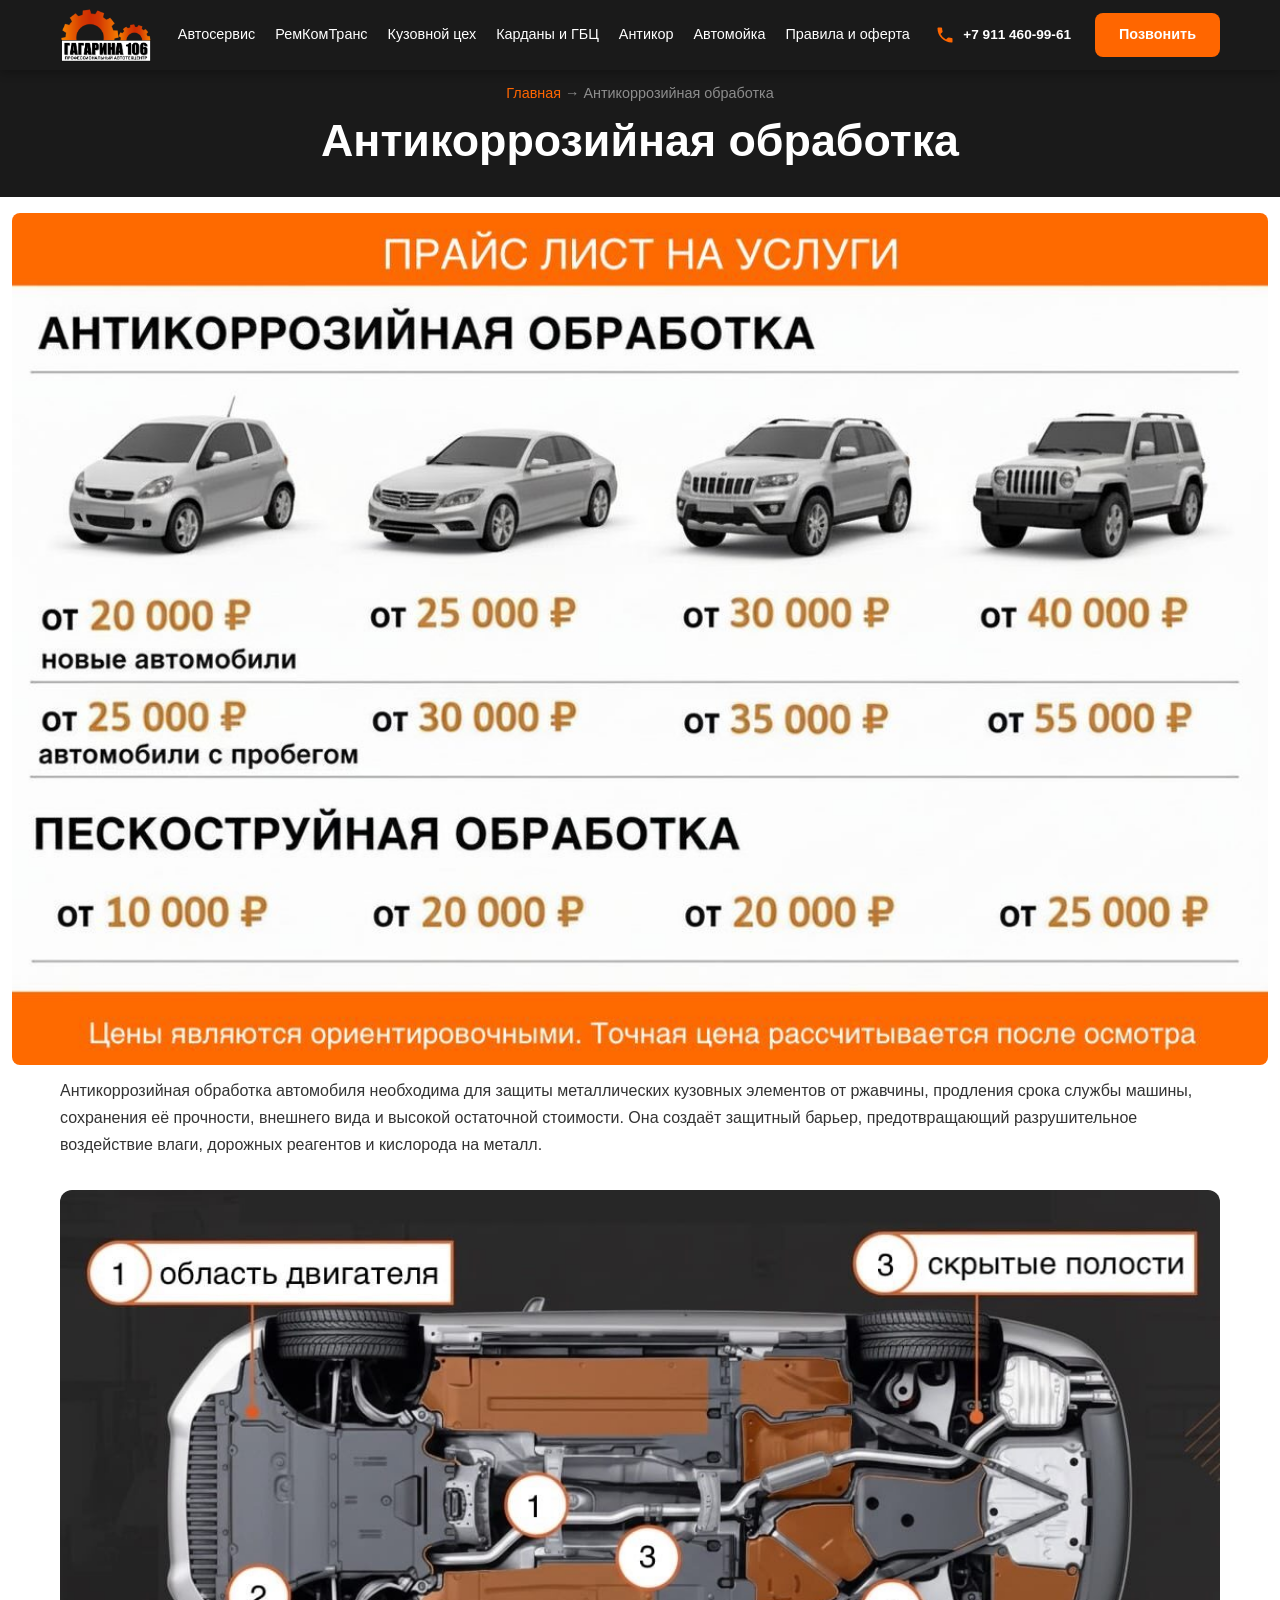
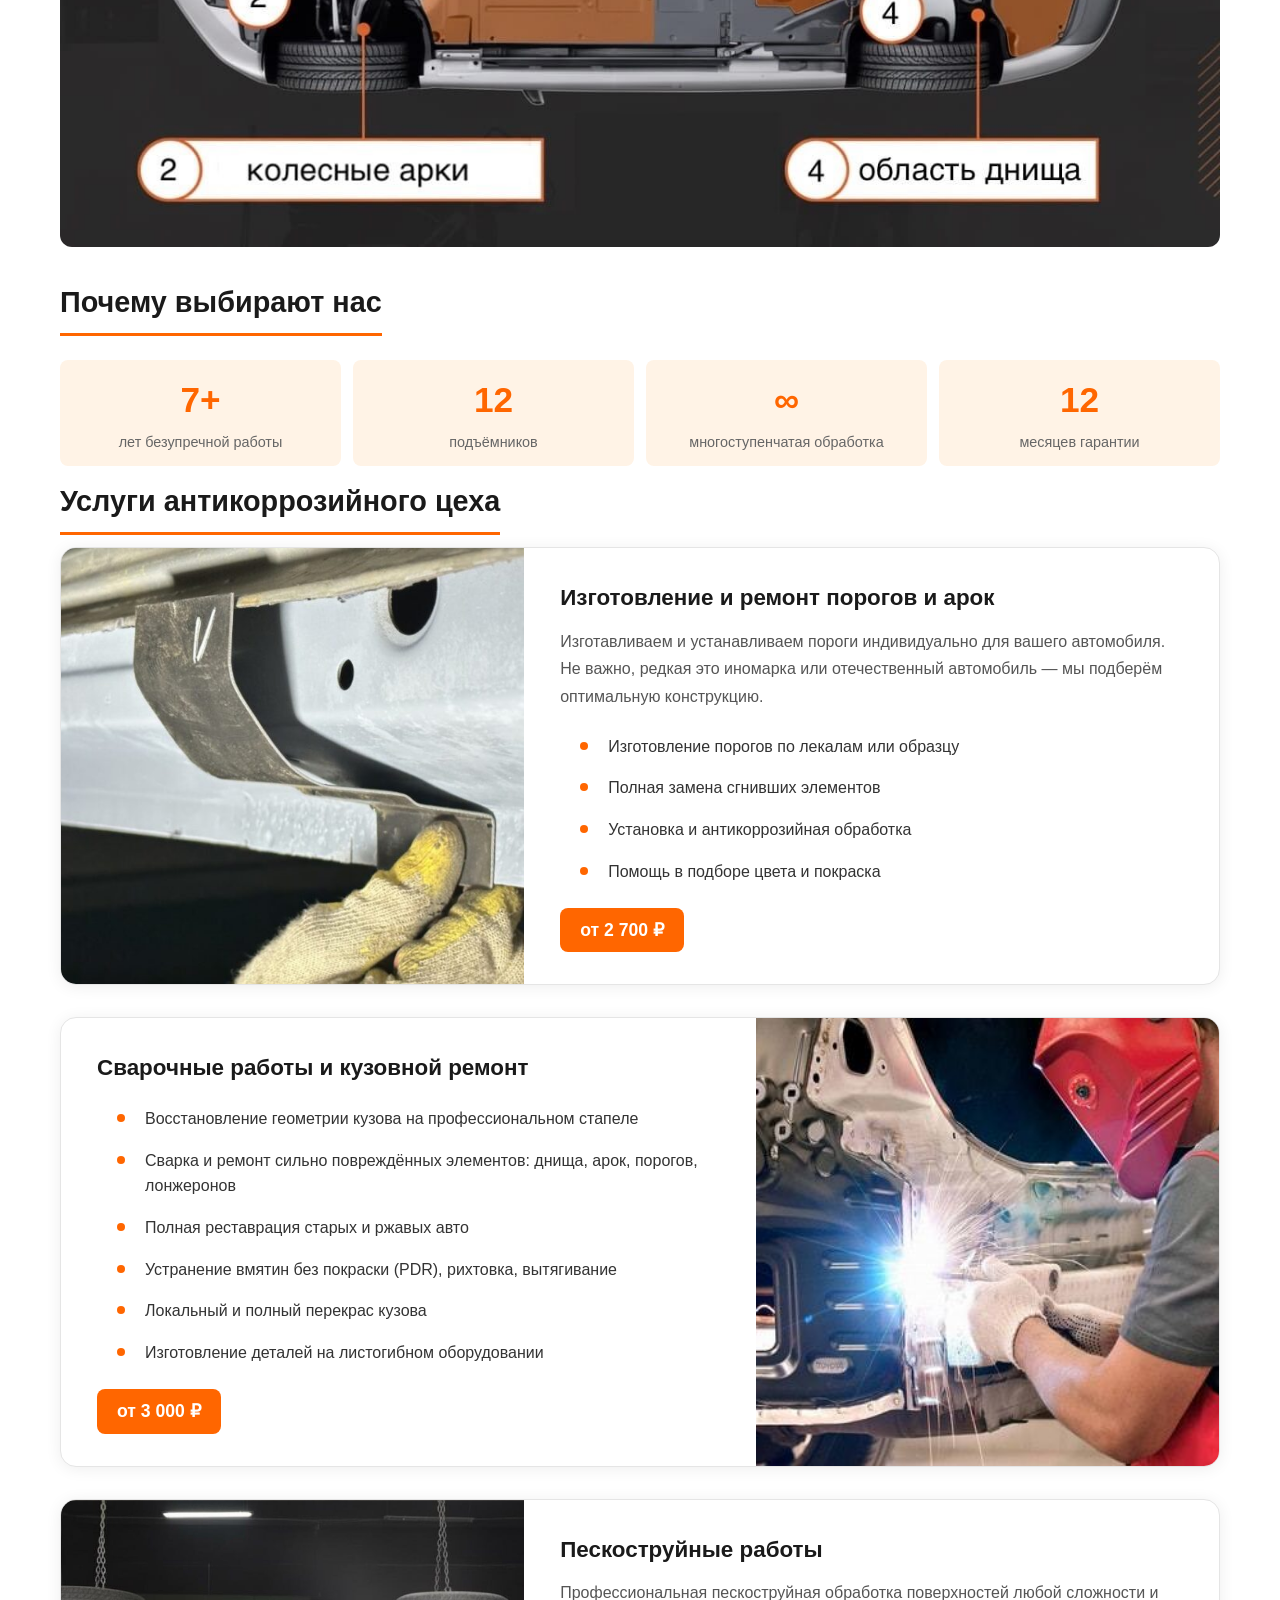
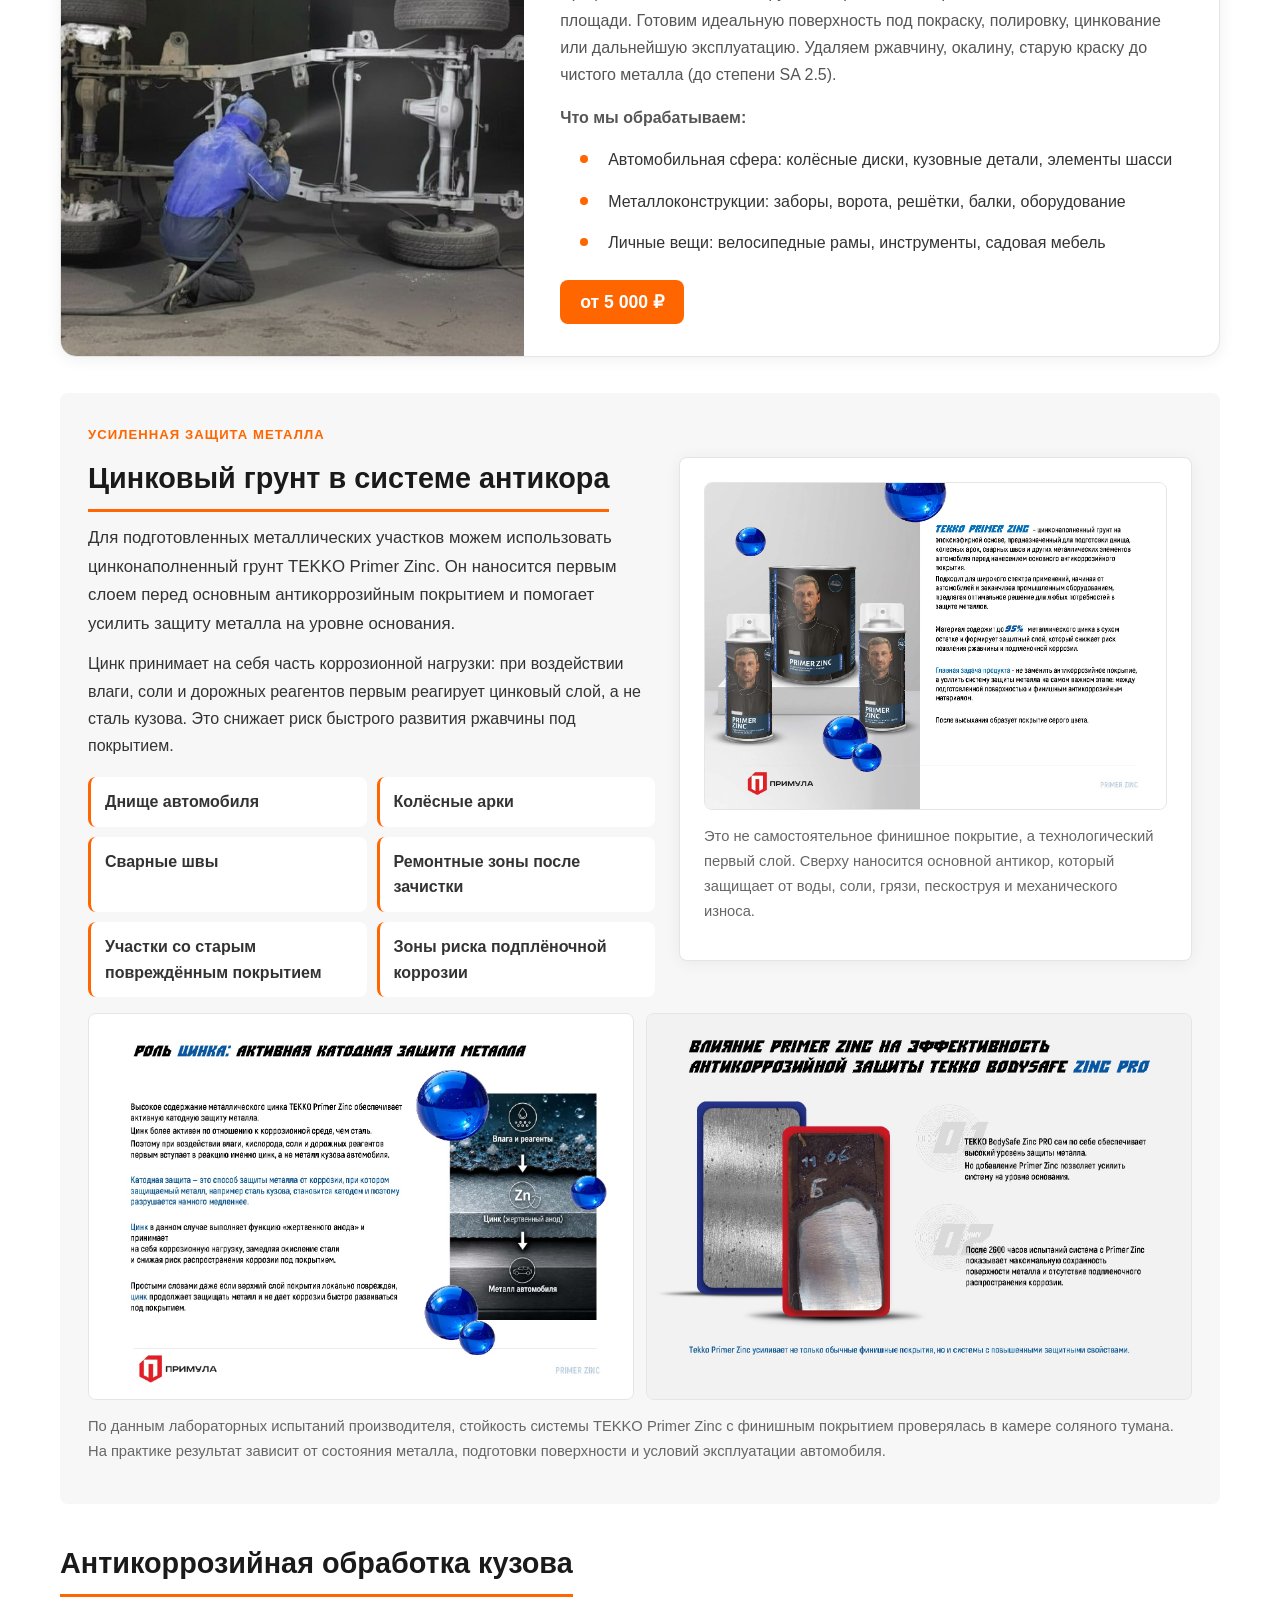
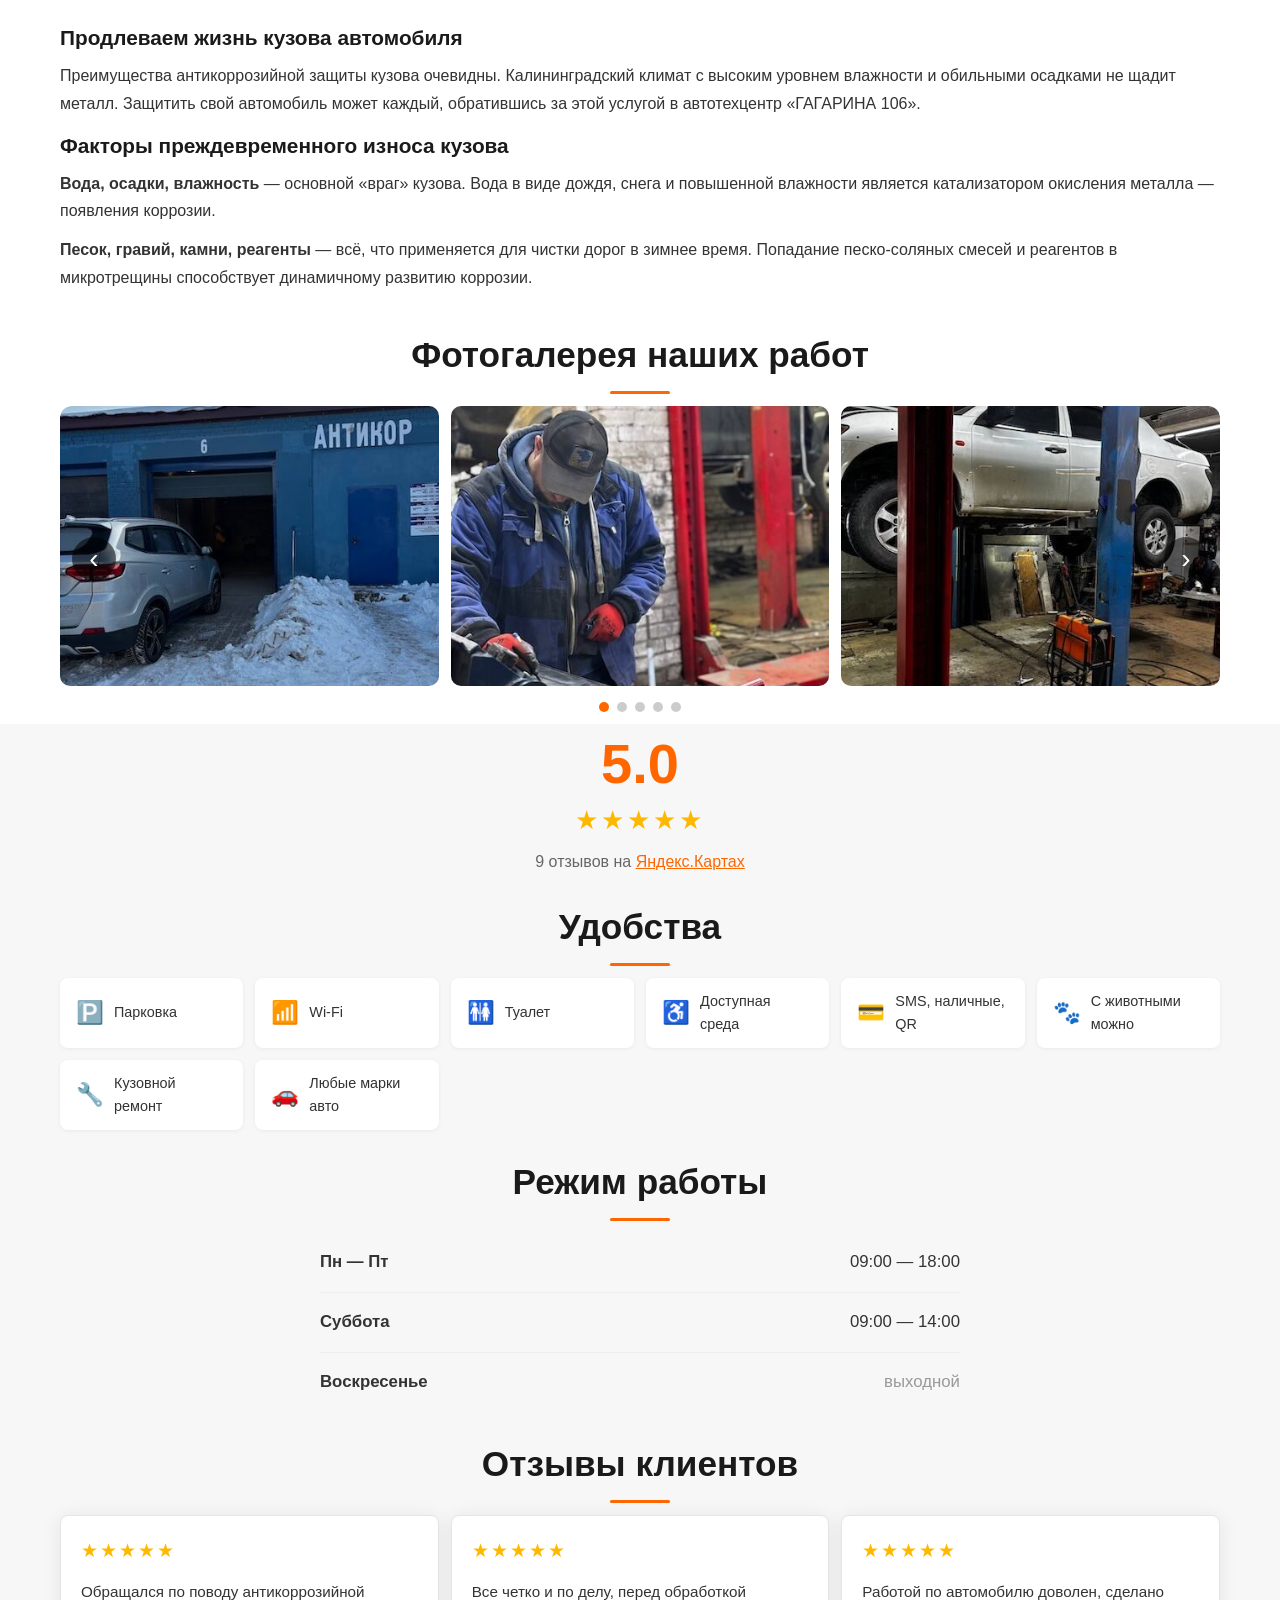
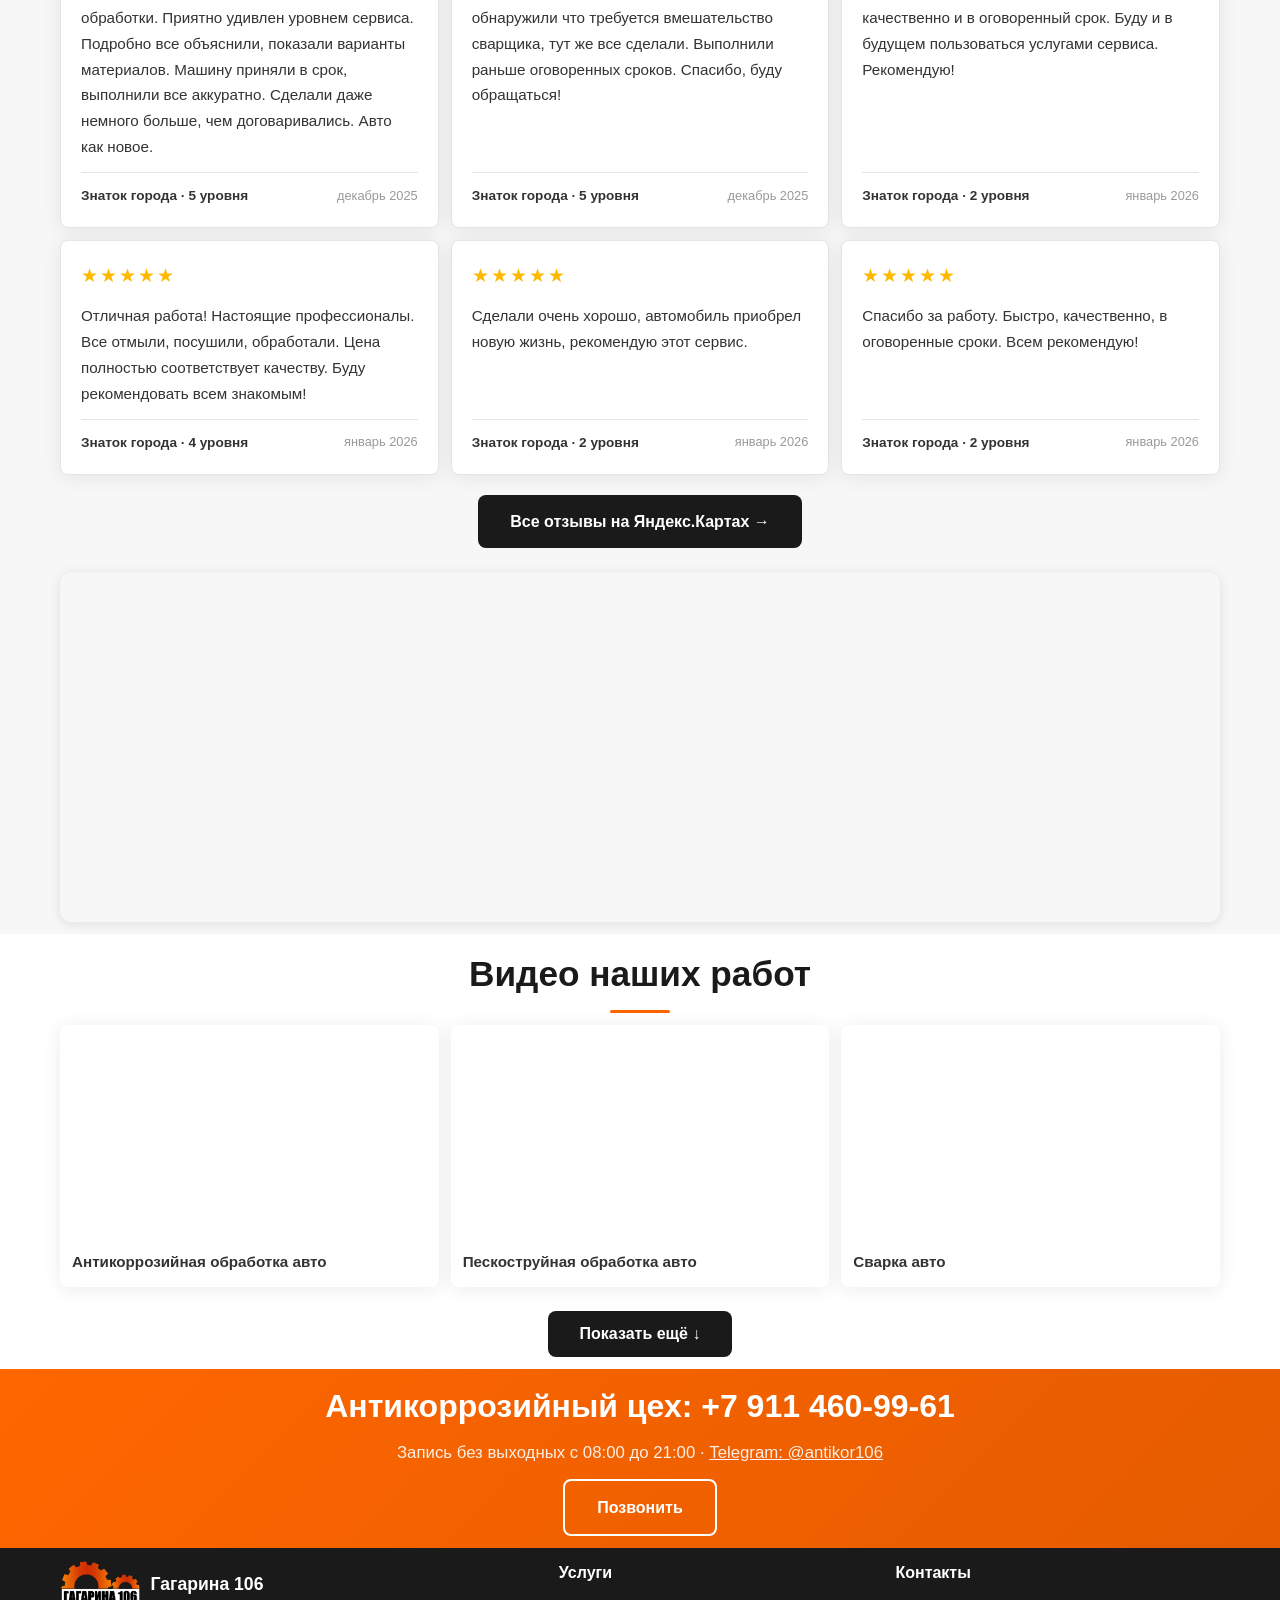
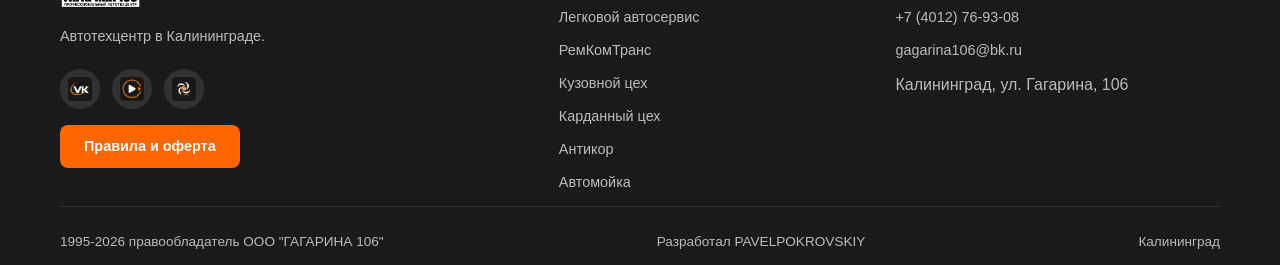
==== commit 184ee4ec: "Add zinc primer section to antikor page" ====
--- a/antikor/index.html
+++ b/antikor/index.html
@@ -24,7 +24,23 @@
       .content-section .container>*{max-width:100%!important}
       .page-hero .container{padding:0 16px}
       .stats-row{padding:0!important}
+      .zinc-grid{grid-template-columns:1fr!important}
+      .zinc-card{padding:20px 16px!important}
+      .zinc-media-grid{grid-template-columns:1fr!important}
     }
+    .zinc-section{margin:36px 0;background:#f7f7f7;border-radius:8px;padding:28px}
+    .zinc-grid{display:grid;grid-template-columns:minmax(0,1.05fr) minmax(320px,.95fr);gap:24px;align-items:center}
+    .zinc-eyebrow{display:inline-flex;margin-bottom:10px;color:#FF6600;font-size:.82rem;font-weight:800;letter-spacing:.08em;text-transform:uppercase}
+    .zinc-lead{font-size:1.05rem;color:#333}
+    .zinc-card{background:#fff;border:1px solid #e5e5e5;border-radius:8px;padding:24px;box-shadow:0 2px 16px rgba(0,0,0,.06)}
+    .zinc-points{display:grid;grid-template-columns:repeat(2,minmax(0,1fr));gap:10px;margin:18px 0 0!important;padding-left:0!important}
+    .zinc-points li{padding:12px 14px!important;background:#fff;border-left:3px solid #FF6600;border-radius:8px;font-weight:600}
+    .zinc-points li::before{display:none}
+    .zinc-media{overflow:hidden;border-radius:8px;background:#fff;border:1px solid #e5e5e5}
+    .zinc-media img{width:100%;height:100%;object-fit:cover}
+    .zinc-media-grid{display:grid;grid-template-columns:1fr 1fr;gap:12px;margin-top:16px}
+    .zinc-note{margin-top:14px!important;font-size:.92rem;color:#666!important}
+    @media(max-width:768px){.zinc-section{margin:28px 0;padding:20px 14px}.zinc-points{grid-template-columns:1fr}.zinc-lead{font-size:1rem}.zinc-media img{height:auto;object-fit:contain}}
   </style>
 </head>
 <body>
@@ -107,6 +123,40 @@
         </ul>
         <div><span style="display:inline-block;background:#FF6600;color:#fff;padding:8px 20px;border-radius:8px;font-weight:700;font-size:1.1rem">от 5 000 ₽</span></div>
       </div>
+    </div>
+
+    <div class="zinc-section">
+      <div class="zinc-grid">
+        <div>
+          <span class="zinc-eyebrow">Усиленная защита металла</span>
+          <h2>Цинковый грунт в системе антикора</h2>
+          <p class="zinc-lead">Для подготовленных металлических участков можем использовать цинконаполненный грунт TEKKO Primer Zinc. Он наносится первым слоем перед основным антикоррозийным покрытием и помогает усилить защиту металла на уровне основания.</p>
+          <p>Цинк принимает на себя часть коррозионной нагрузки: при воздействии влаги, соли и дорожных реагентов первым реагирует цинковый слой, а не сталь кузова. Это снижает риск быстрого развития ржавчины под покрытием.</p>
+          <ul class="zinc-points">
+            <li>Днище автомобиля</li>
+            <li>Колёсные арки</li>
+            <li>Сварные швы</li>
+            <li>Ремонтные зоны после зачистки</li>
+            <li>Участки со старым повреждённым покрытием</li>
+            <li>Зоны риска подплёночной коррозии</li>
+          </ul>
+        </div>
+        <div class="zinc-card">
+          <div class="zinc-media">
+            <img src="../img/antikor/primer-zinc-material.jpg" alt="TEKKO Primer Zinc — цинконаполненный грунт для подготовки металла перед антикором">
+          </div>
+          <p class="zinc-note">Это не самостоятельное финишное покрытие, а технологический первый слой. Сверху наносится основной антикор, который защищает от воды, соли, грязи, пескоструя и механического износа.</p>
+        </div>
+      </div>
+      <div class="zinc-media-grid">
+        <div class="zinc-media">
+          <img src="../img/antikor/primer-zinc-system.jpg" alt="Схема работы цинкового грунта и финишного антикоррозийного покрытия">
+        </div>
+        <div class="zinc-media">
+          <img src="../img/antikor/primer-zinc-application.jpg" alt="Технология нанесения TEKKO Primer Zinc перед финишным антикоррозийным покрытием">
+        </div>
+      </div>
+      <p class="zinc-note">По данным лабораторных испытаний производителя, стойкость системы TEKKO Primer Zinc с финишным покрытием проверялась в камере соляного тумана. На практике результат зависит от состояния металла, подготовки поверхности и условий эксплуатации автомобиля.</p>
     </div>
 
     <h2>Антикоррозийная обработка кузова</h2>
--- a/css/style.css
+++ b/css/style.css
@@ -543,6 +543,28 @@
   font-weight: 500; transition: all var(--transition);
 }
 .service-list-item:hover { background: var(--primary-light); }
+
+.photo-gallery {
+  display: grid;
+  grid-template-columns: repeat(3, 1fr);
+  gap: 14px;
+  margin: 24px 0 var(--gap);
+}
+.photo-gallery__item {
+  display: block;
+  aspect-ratio: 4 / 3;
+  overflow: hidden;
+  border-radius: var(--radius);
+  background: var(--bg-alt);
+}
+.photo-gallery__item img {
+  display: block;
+  width: 100%;
+  height: 100%;
+  object-fit: cover;
+  transition: transform var(--transition);
+}
+.photo-gallery__item:hover img { transform: scale(1.03); }
 
 /* Price cards */
 .price-grid {
@@ -747,6 +769,7 @@
   .promo-banner { padding-left: 0; padding-right: 0; }
   .promo-banner .container { padding: 0 16px; }
   .promo-banner__actions { gap: 10px; }
+  .photo-gallery { grid-template-columns: 1fr; }
 }
 
 @media (max-width: 480px) {
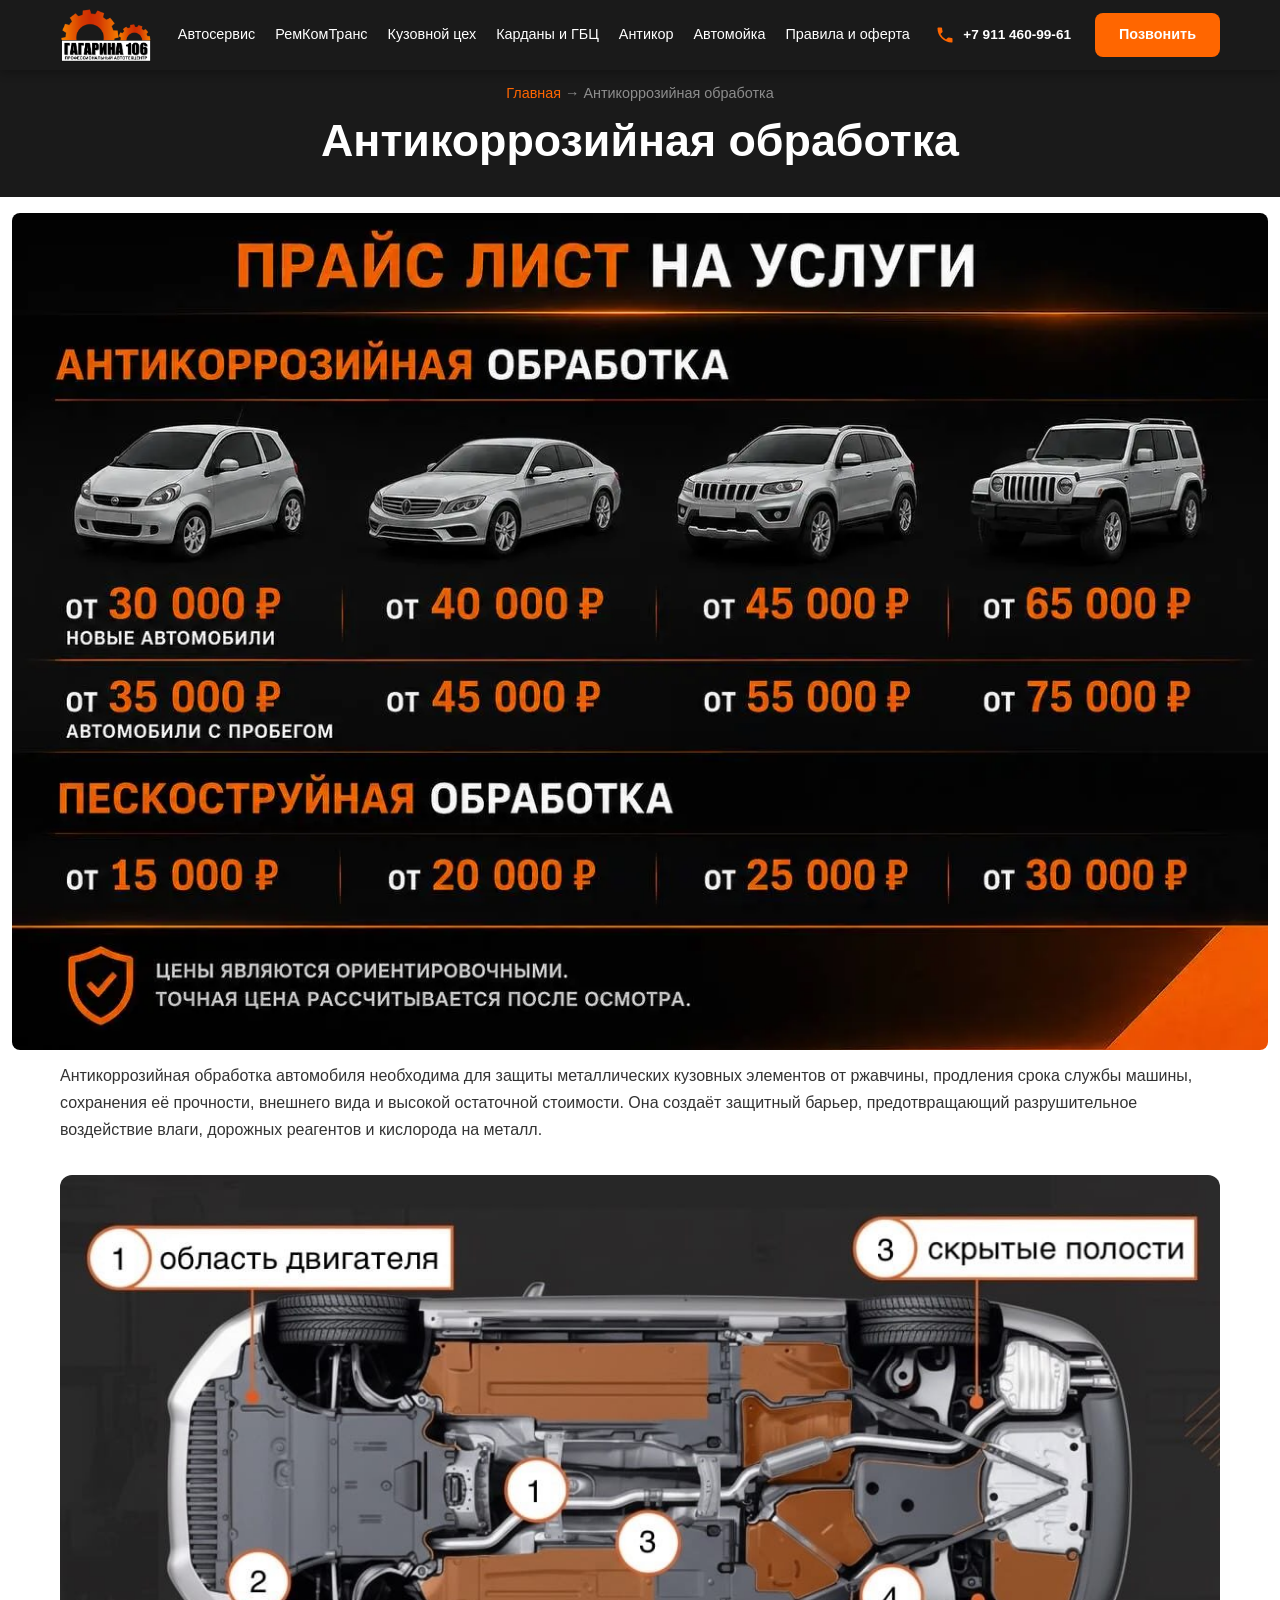
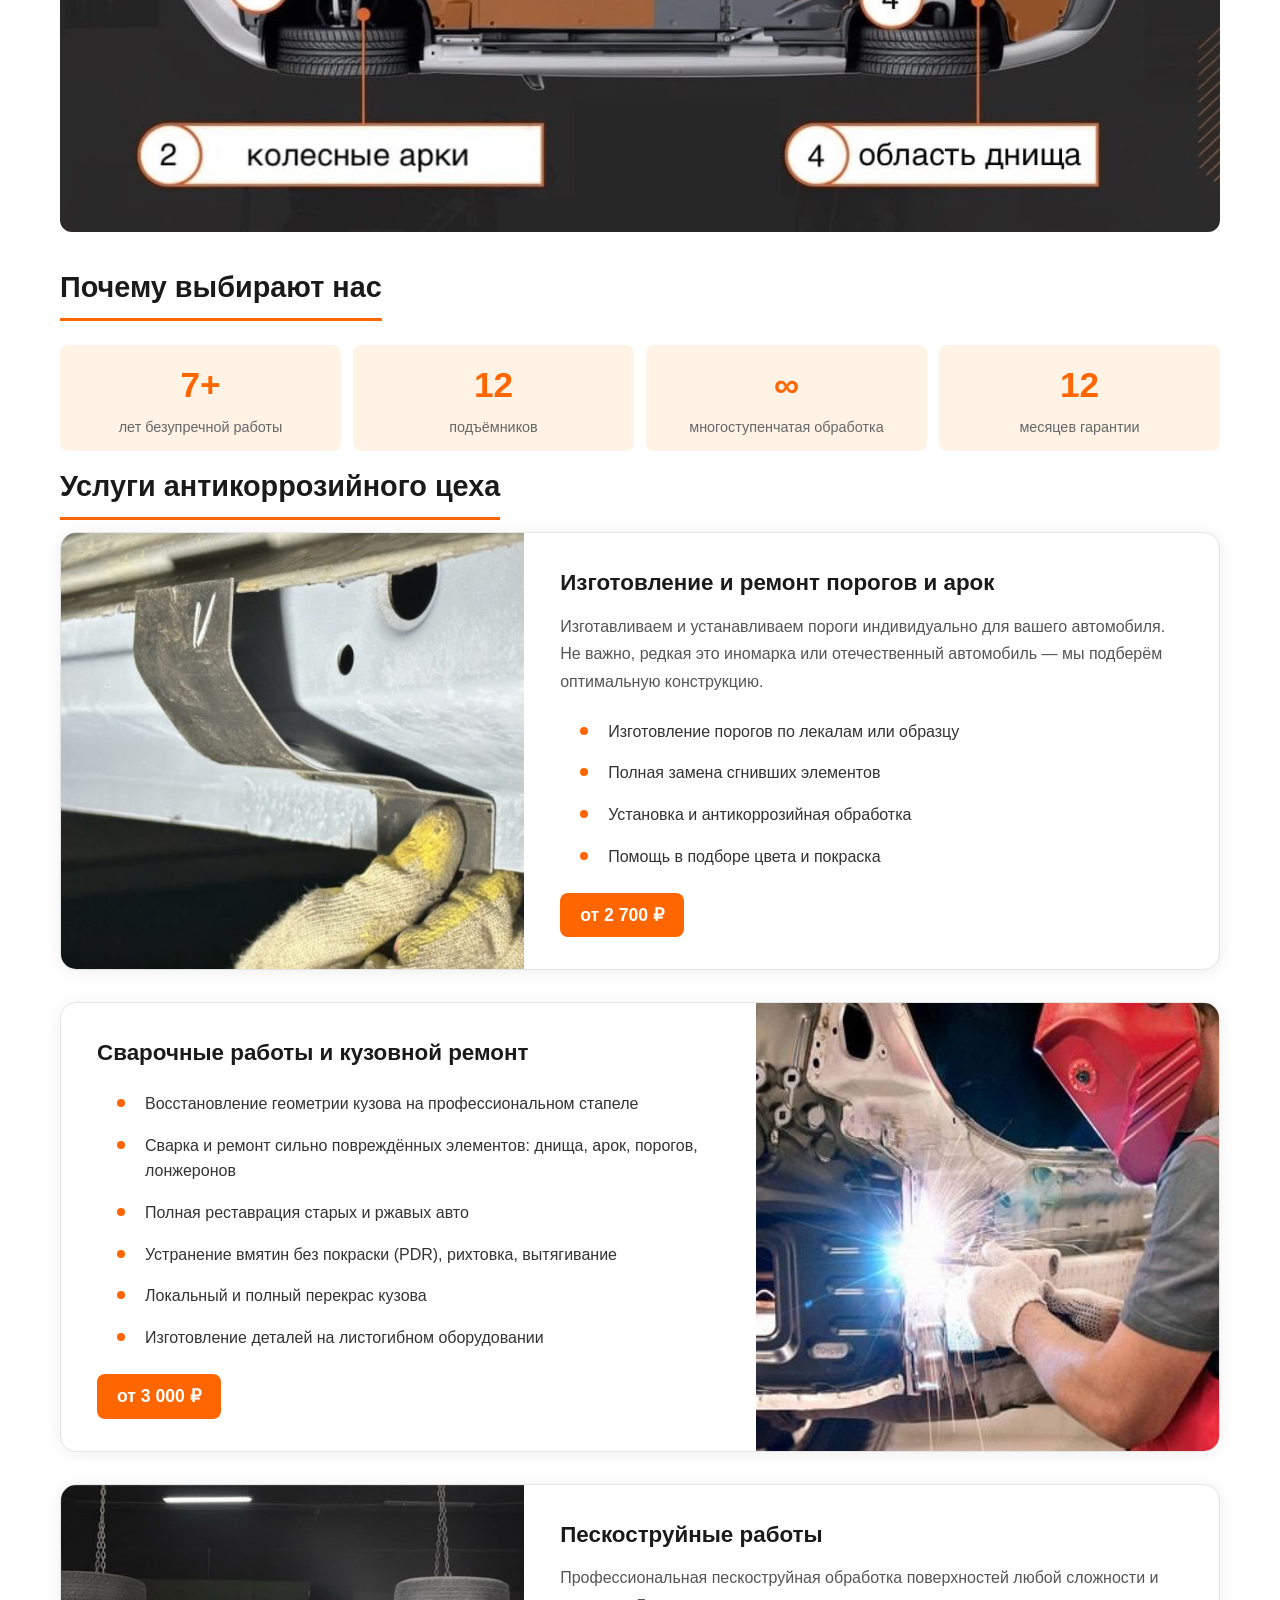
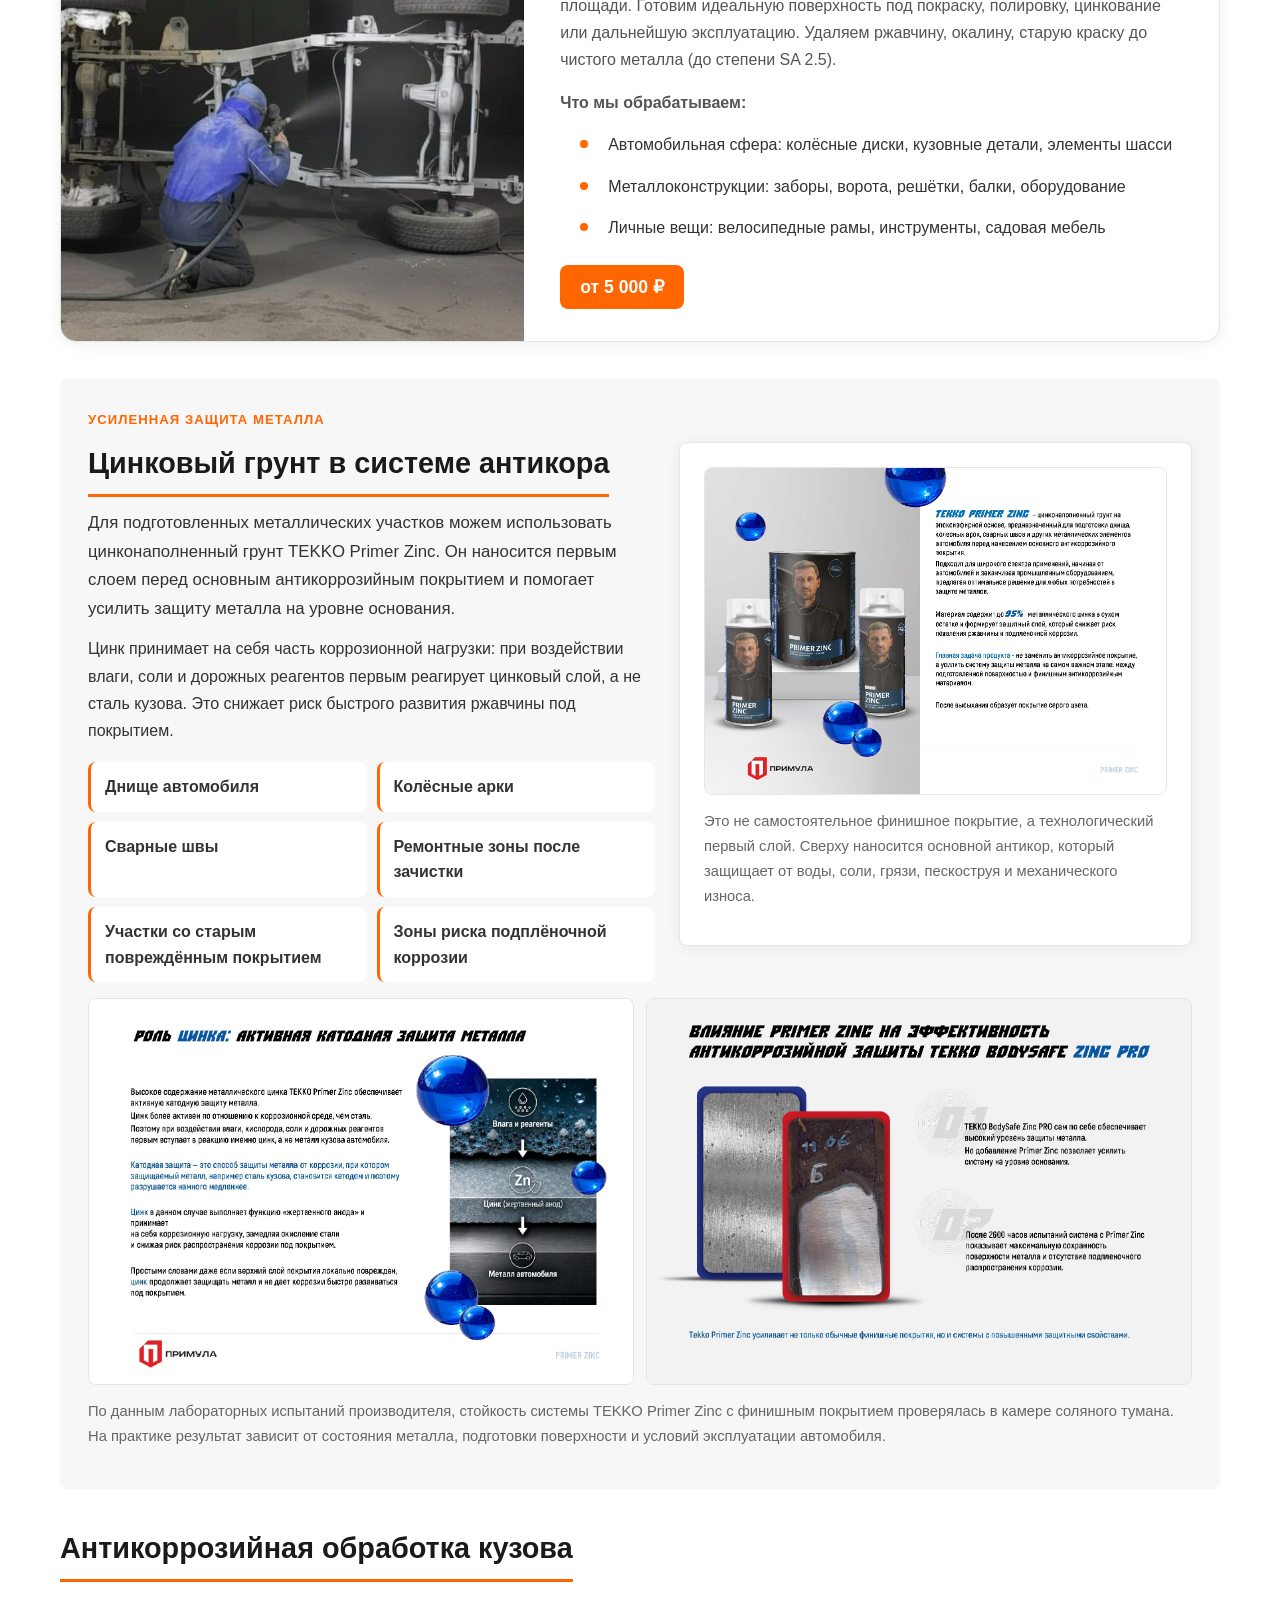
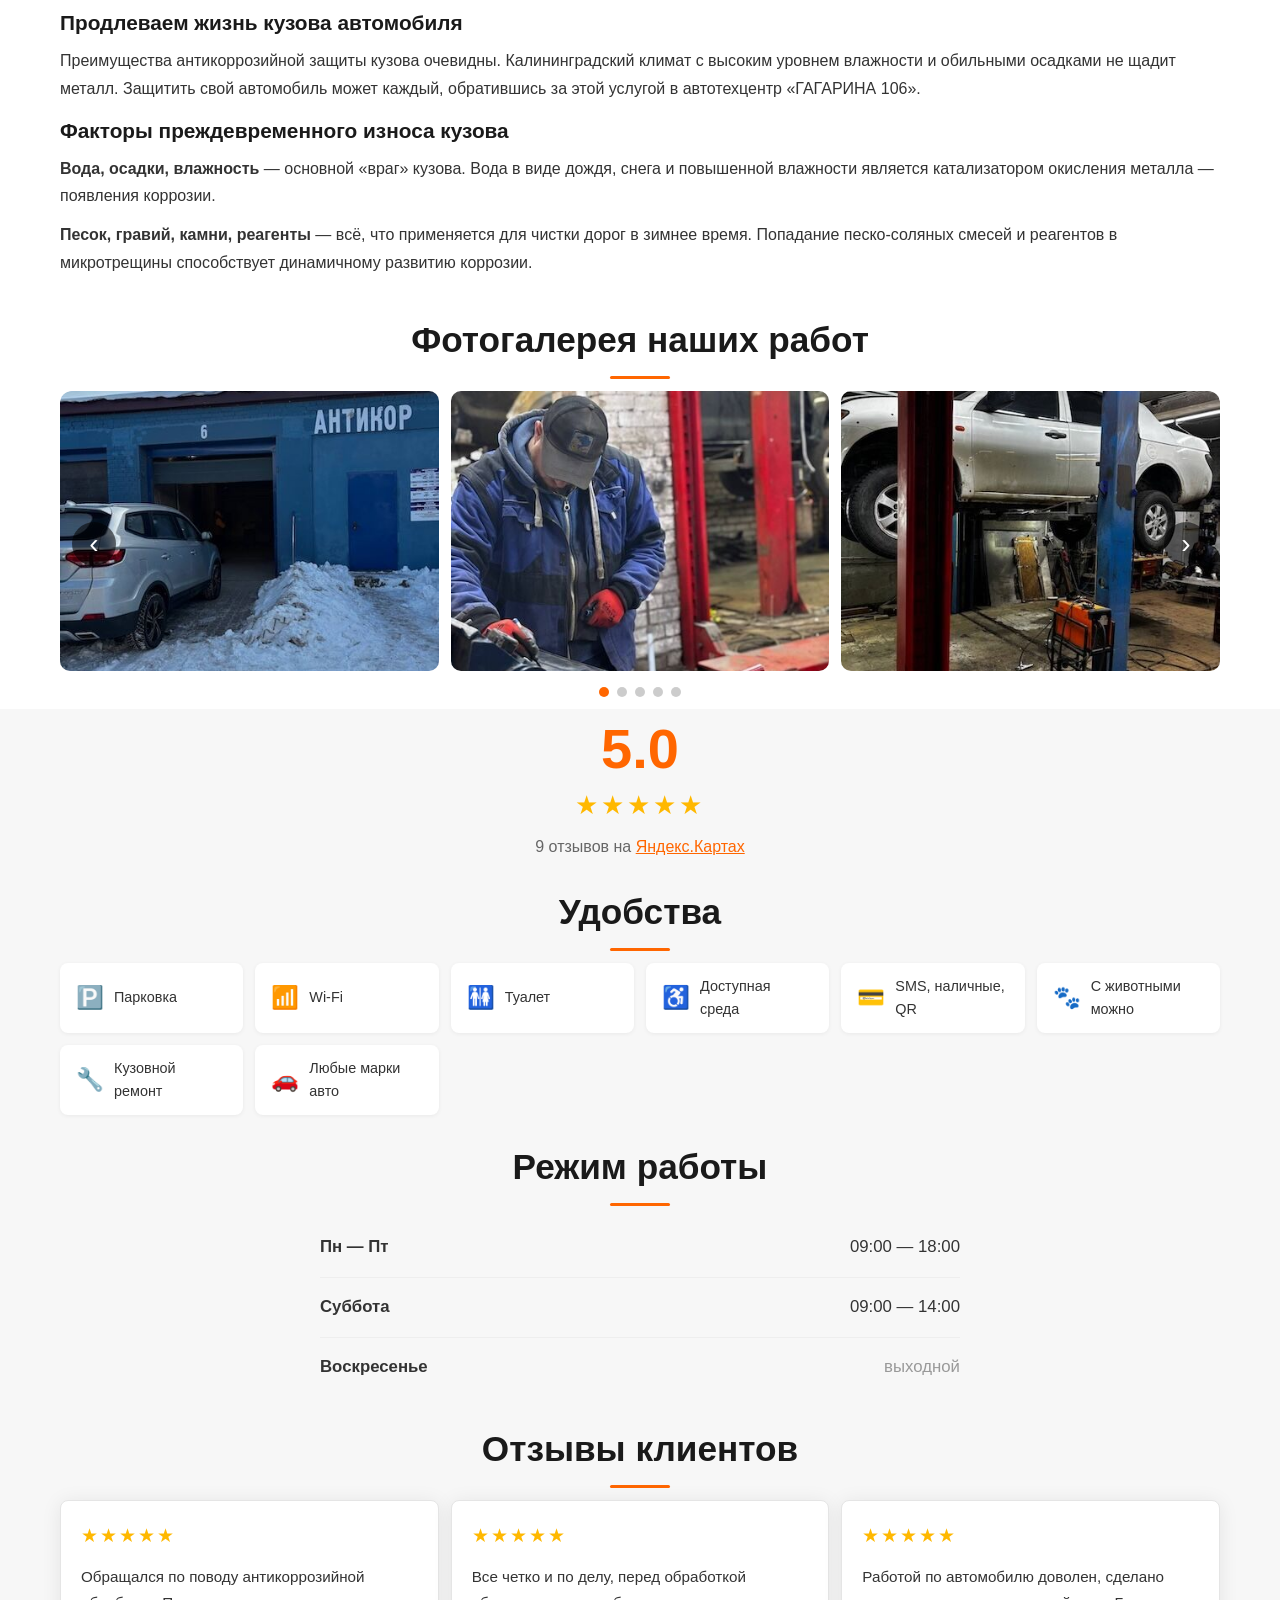
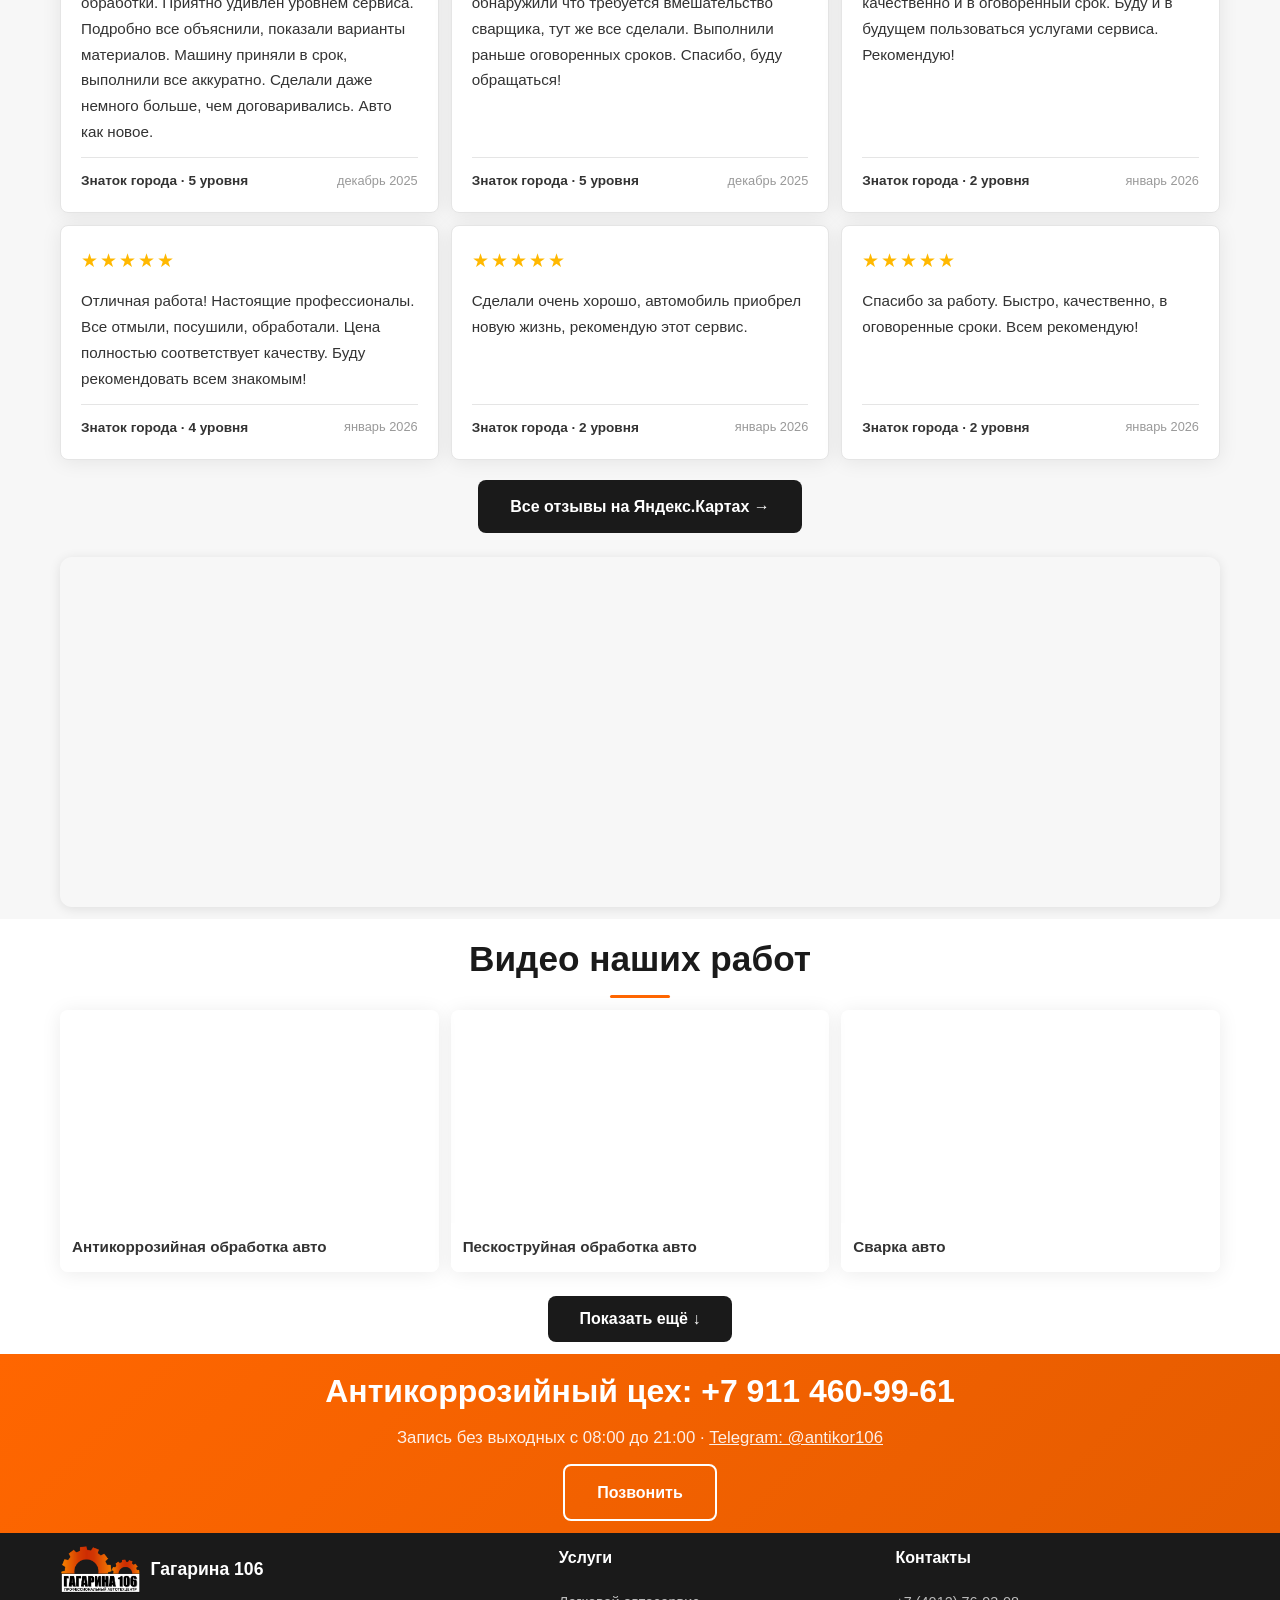
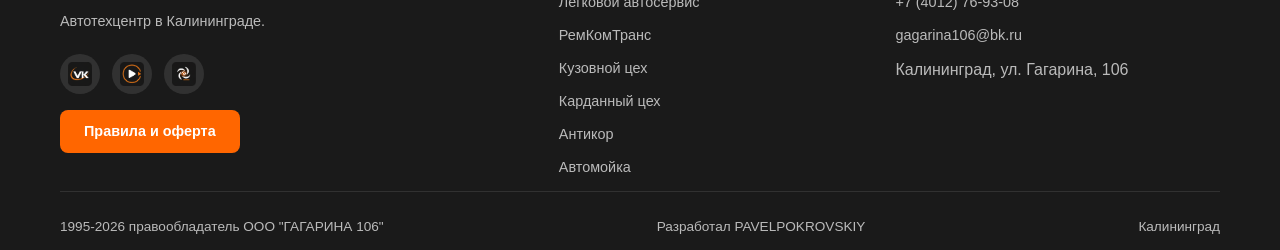
==== commit e5e507cf: "Update antikor price banner" ====
--- a/antikor/index.html
+++ b/antikor/index.html
@@ -59,7 +59,10 @@
 
 <!-- Price banner -->
 <section style="padding:16px 12px 0;text-align:center">
-  <img src="../img/antikor/price-banner.jpg" alt="Прайс-лист на услуги антикоррозийного цеха" style="width:100%;height:auto;border-radius:8px;display:block;margin:0 auto">
+  <picture style="display:block;width:100%;max-width:1280px;margin:0 auto">
+    <source srcset="../img/antikor/price-banner.webp" type="image/webp">
+    <img src="../img/antikor/price-banner.jpg" width="1280" height="853" alt="Прайс-лист на услуги антикоррозийного цеха" style="width:100%;height:auto;border-radius:8px;display:block">
+  </picture>
 </section>
 
 <section class="content-section">
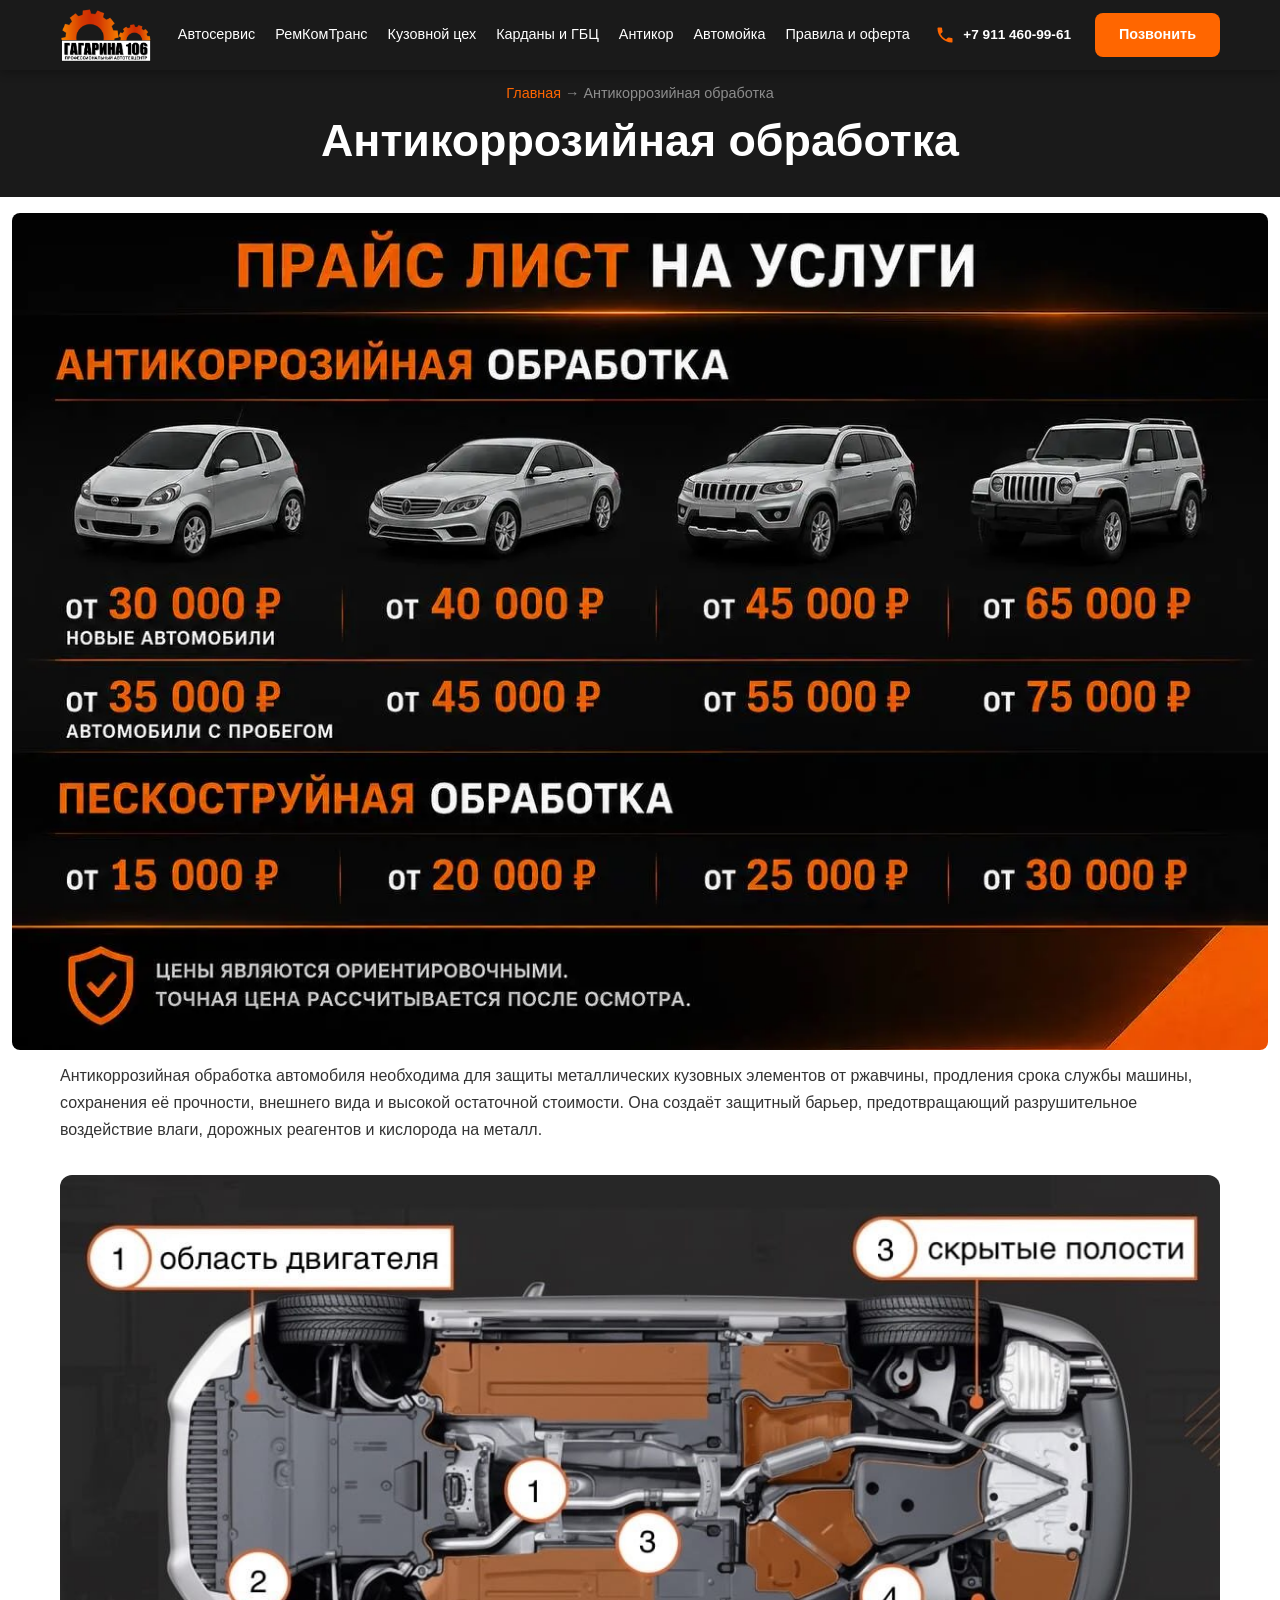
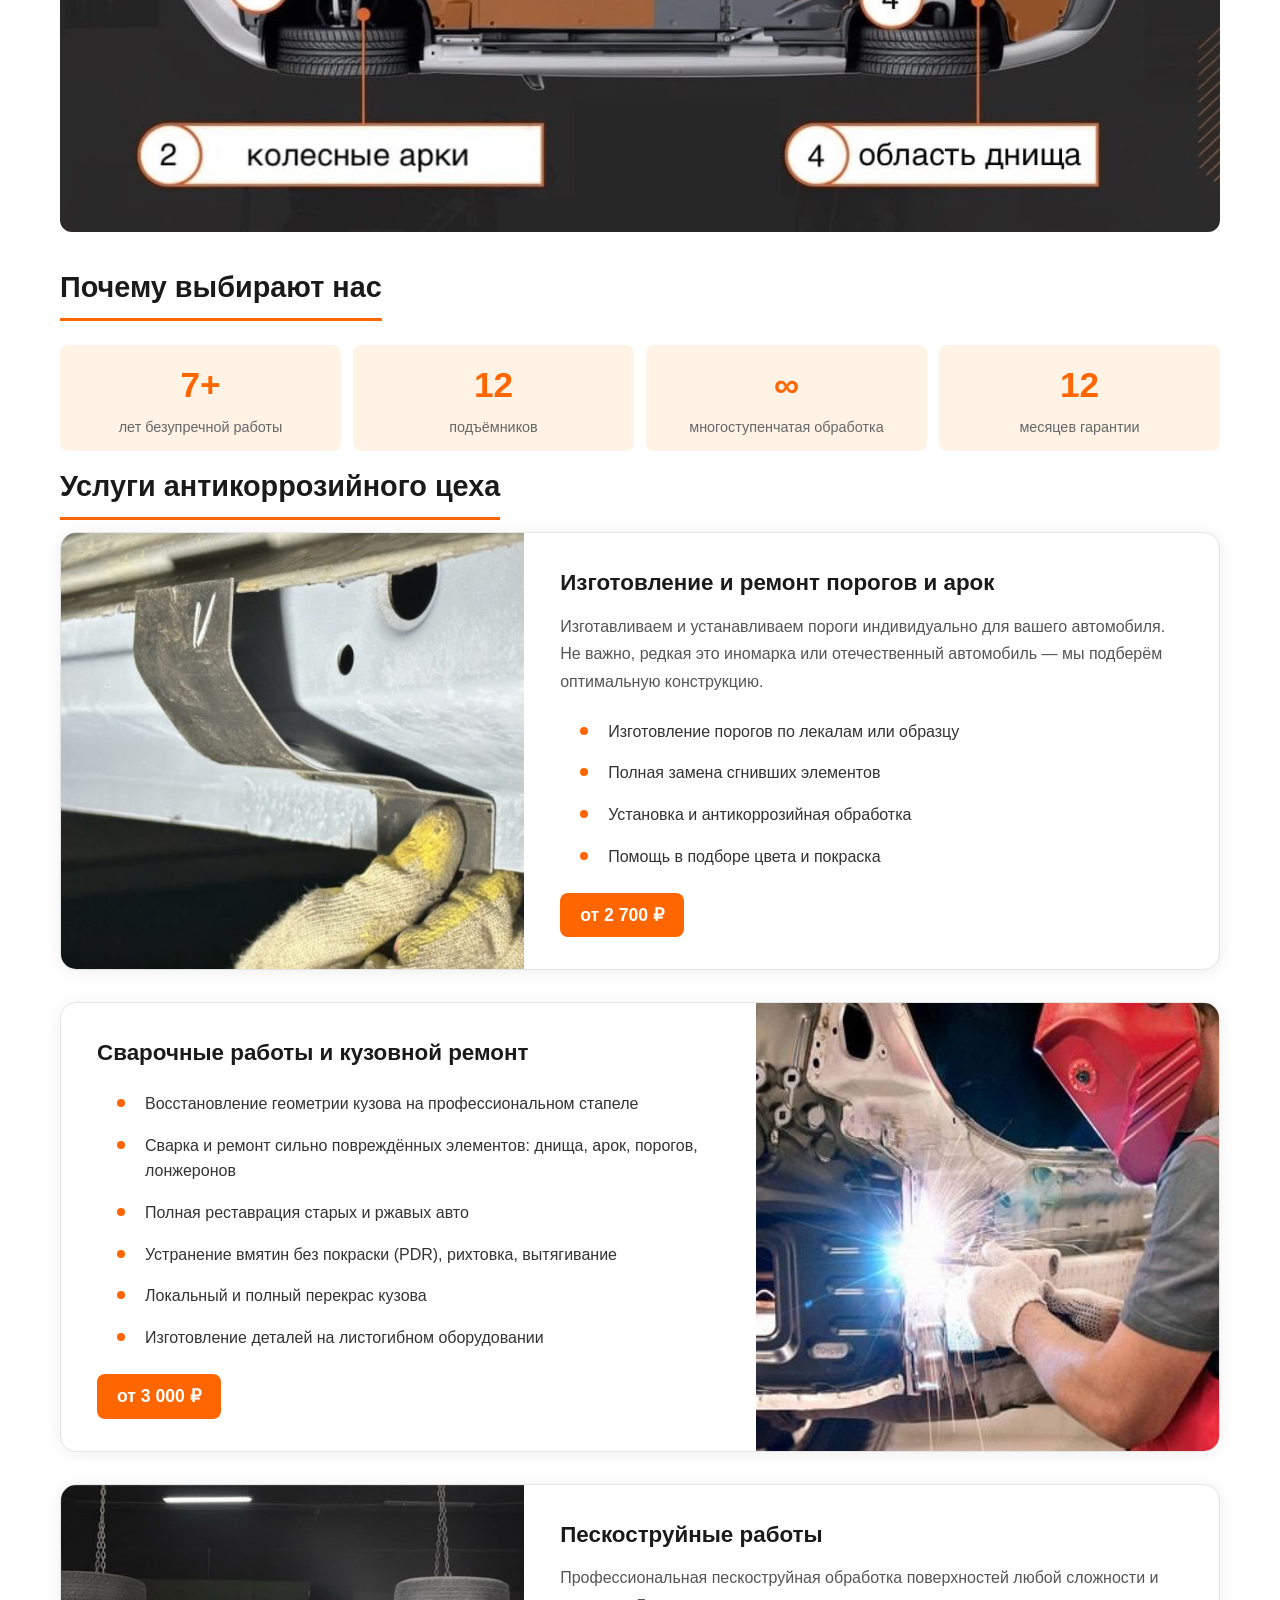
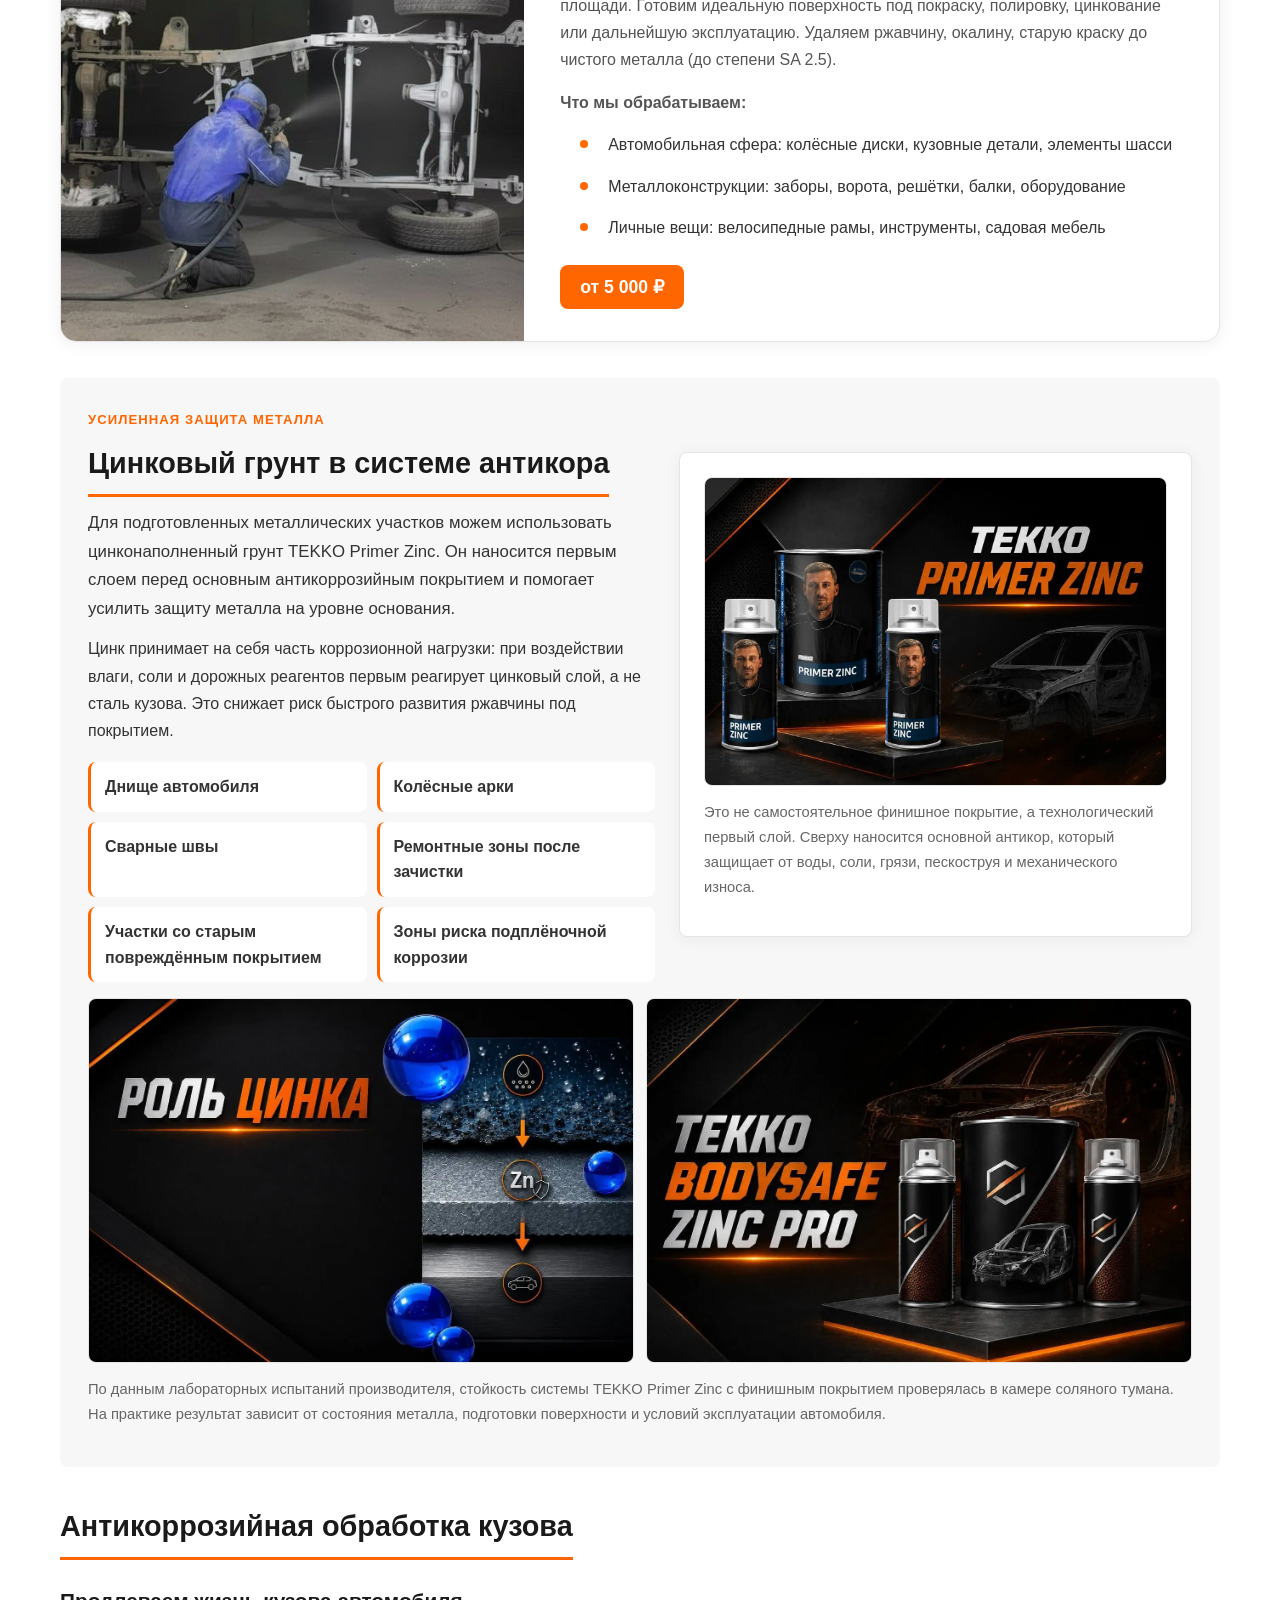
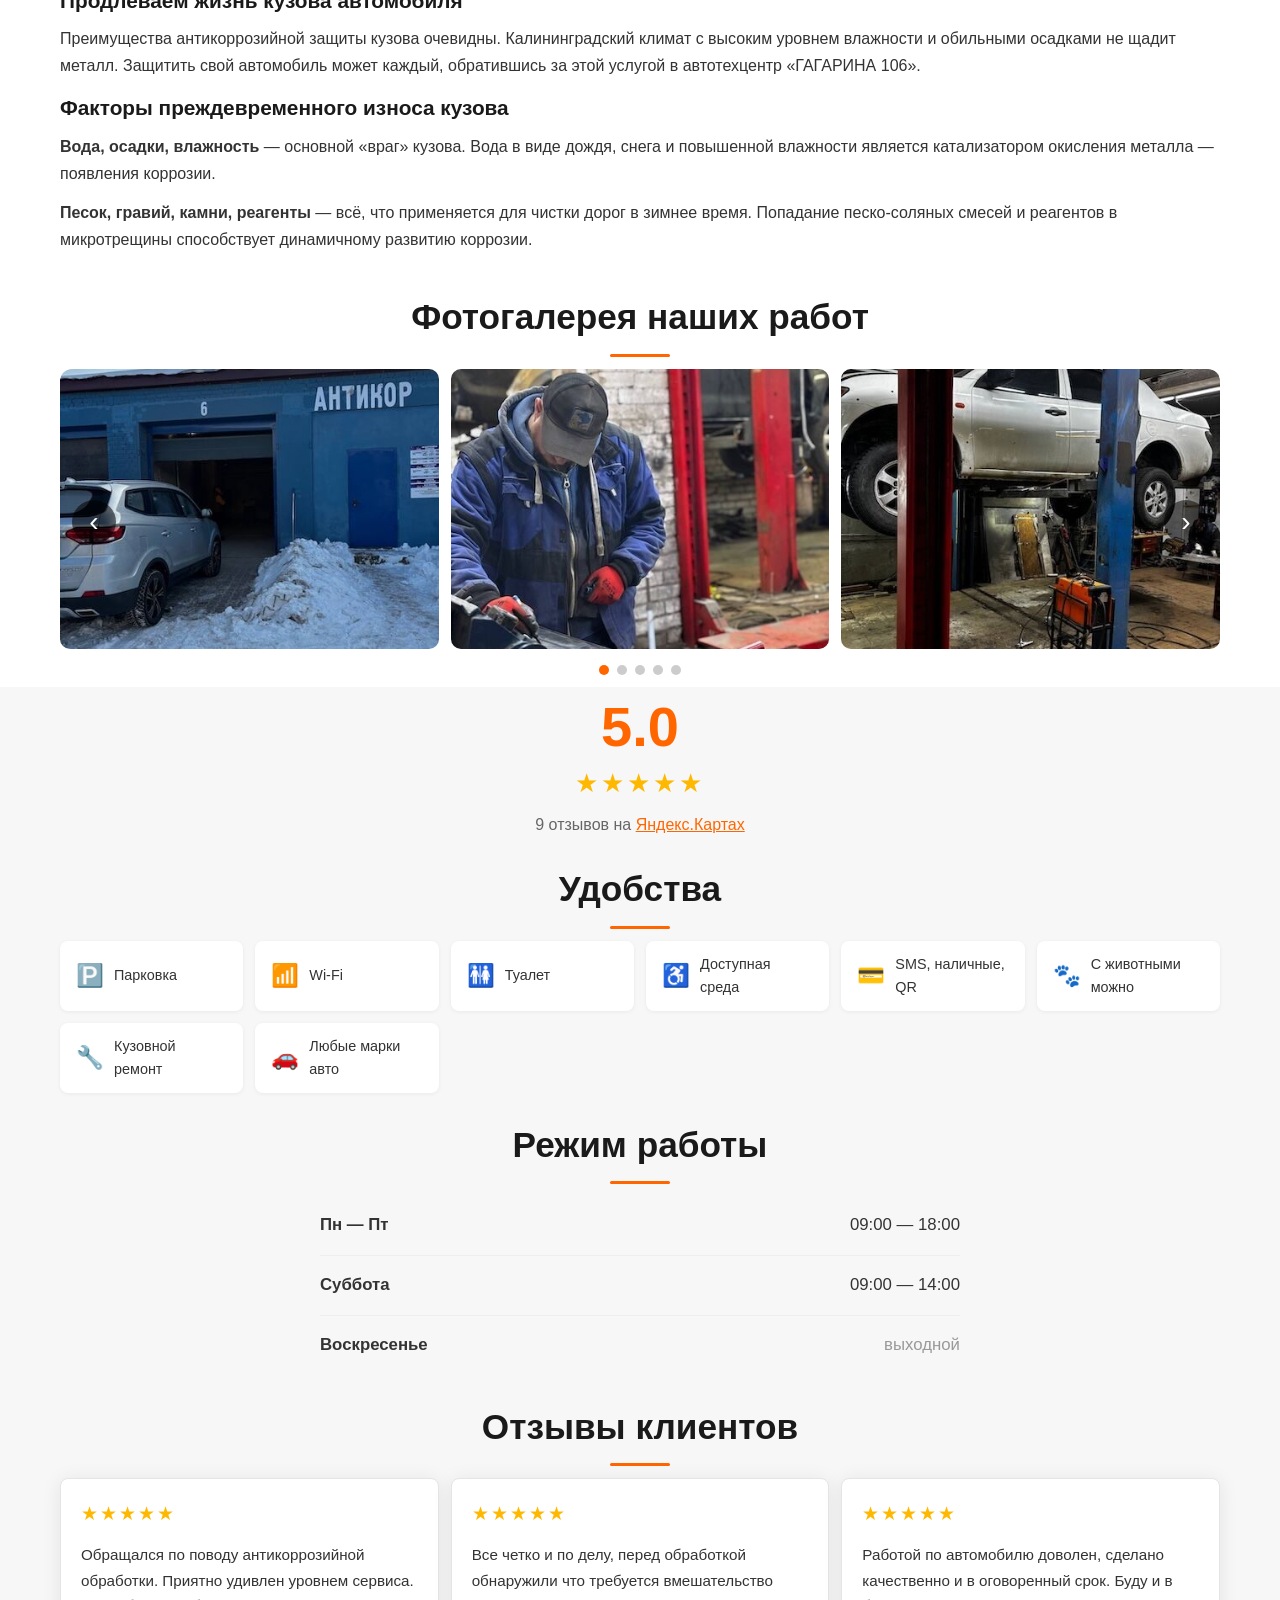
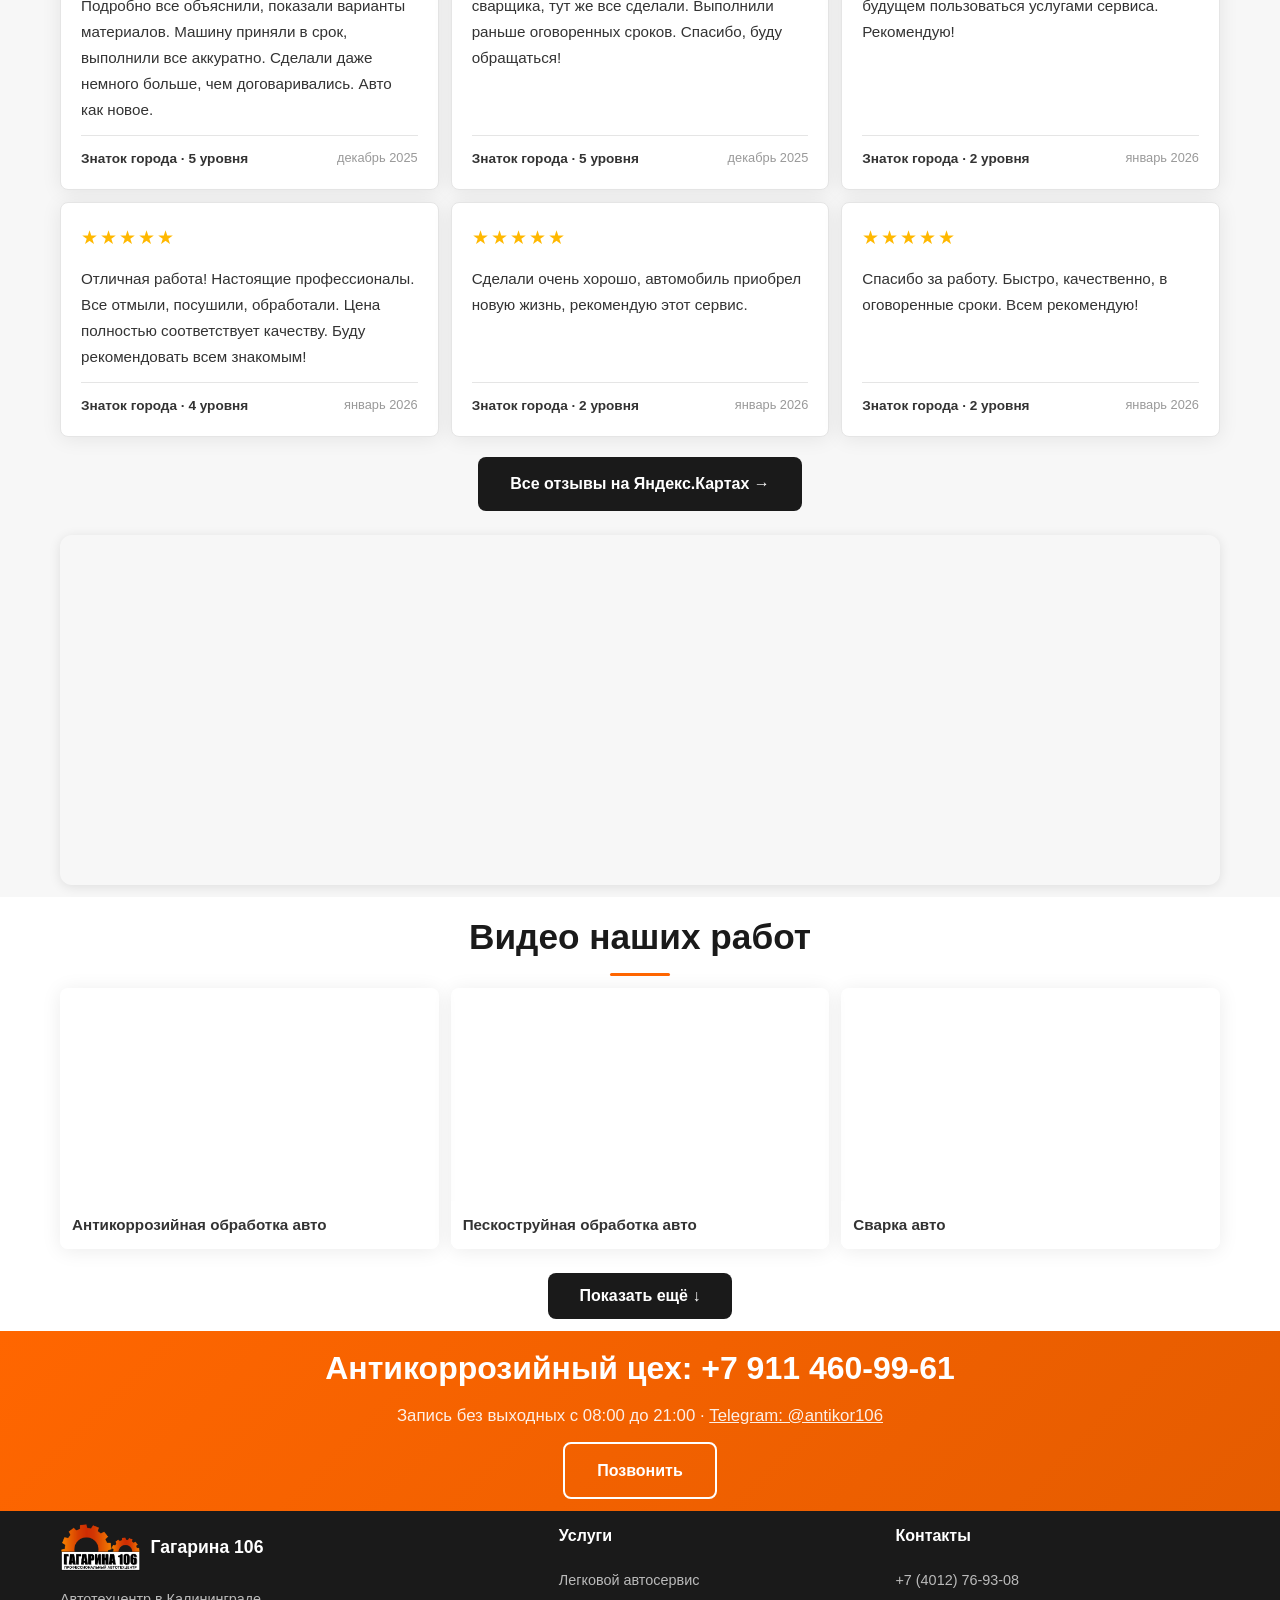
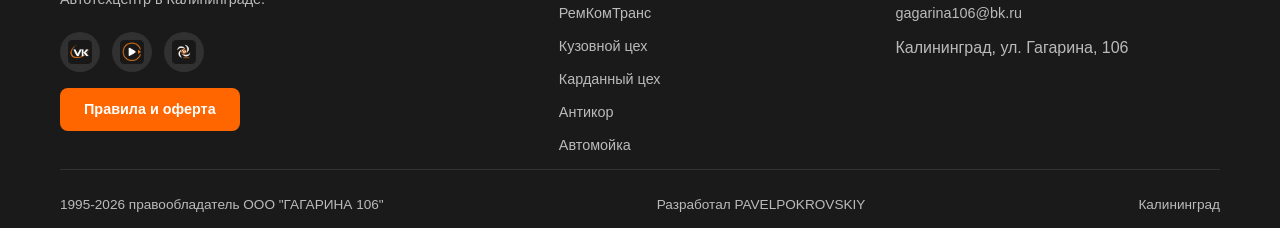
==== commit a47e920c: "Update favicon and zinc images" ====
--- a/antikor/index.html
+++ b/antikor/index.html
@@ -4,7 +4,7 @@
   <meta charset="UTF-8">
   <meta name="viewport" content="width=device-width, initial-scale=1.0">
   <link rel="icon" href="../favicon.ico" sizes="any">
-  <link rel="icon" type="image/svg+xml" href="../img/common/favicon.svg">
+  <link rel="icon" type="image/png" href="../img/common/favicon-32x32.png" sizes="32x32">
   <link rel="apple-touch-icon" href="../img/common/apple-touch-icon.png">
   <title>Антикоррозийная обработка | ГАГАРИНА 106 | Калининград</title>
   <meta name="description" content="Антикоррозийная обработка автомобиля в Калининграде — пескоструйные работы, изготовление порогов, сварка, кузовной ремонт. Гарантия 12 месяцев. ГАГАРИНА 106.">
@@ -37,6 +37,7 @@
     .zinc-points li{padding:12px 14px!important;background:#fff;border-left:3px solid #FF6600;border-radius:8px;font-weight:600}
     .zinc-points li::before{display:none}
     .zinc-media{overflow:hidden;border-radius:8px;background:#fff;border:1px solid #e5e5e5}
+    .zinc-media picture{display:block;height:100%}
     .zinc-media img{width:100%;height:100%;object-fit:cover}
     .zinc-media-grid{display:grid;grid-template-columns:1fr 1fr;gap:12px;margin-top:16px}
     .zinc-note{margin-top:14px!important;font-size:.92rem;color:#666!important}
@@ -146,17 +147,26 @@
         </div>
         <div class="zinc-card">
           <div class="zinc-media">
-            <img src="../img/antikor/primer-zinc-material.jpg" alt="TEKKO Primer Zinc — цинконаполненный грунт для подготовки металла перед антикором">
+            <picture>
+              <source srcset="../img/antikor/primer-zinc-material.webp" type="image/webp">
+              <img src="../img/antikor/primer-zinc-material.jpg" alt="TEKKO Primer Zinc — цинконаполненный грунт для подготовки металла перед антикором">
+            </picture>
           </div>
           <p class="zinc-note">Это не самостоятельное финишное покрытие, а технологический первый слой. Сверху наносится основной антикор, который защищает от воды, соли, грязи, пескоструя и механического износа.</p>
         </div>
       </div>
       <div class="zinc-media-grid">
         <div class="zinc-media">
-          <img src="../img/antikor/primer-zinc-system.jpg" alt="Схема работы цинкового грунта и финишного антикоррозийного покрытия">
+          <picture>
+            <source srcset="../img/antikor/primer-zinc-system.webp" type="image/webp">
+            <img src="../img/antikor/primer-zinc-system.jpg" alt="Схема работы цинкового грунта и финишного антикоррозийного покрытия">
+          </picture>
         </div>
         <div class="zinc-media">
-          <img src="../img/antikor/primer-zinc-application.jpg" alt="Технология нанесения TEKKO Primer Zinc перед финишным антикоррозийным покрытием">
+          <picture>
+            <source srcset="../img/antikor/primer-zinc-application.webp" type="image/webp">
+            <img src="../img/antikor/primer-zinc-application.jpg" alt="Технология нанесения TEKKO Primer Zinc перед финишным антикоррозийным покрытием">
+          </picture>
         </div>
       </div>
       <p class="zinc-note">По данным лабораторных испытаний производителя, стойкость системы TEKKO Primer Zinc с финишным покрытием проверялась в камере соляного тумана. На практике результат зависит от состояния металла, подготовки поверхности и условий эксплуатации автомобиля.</p>
